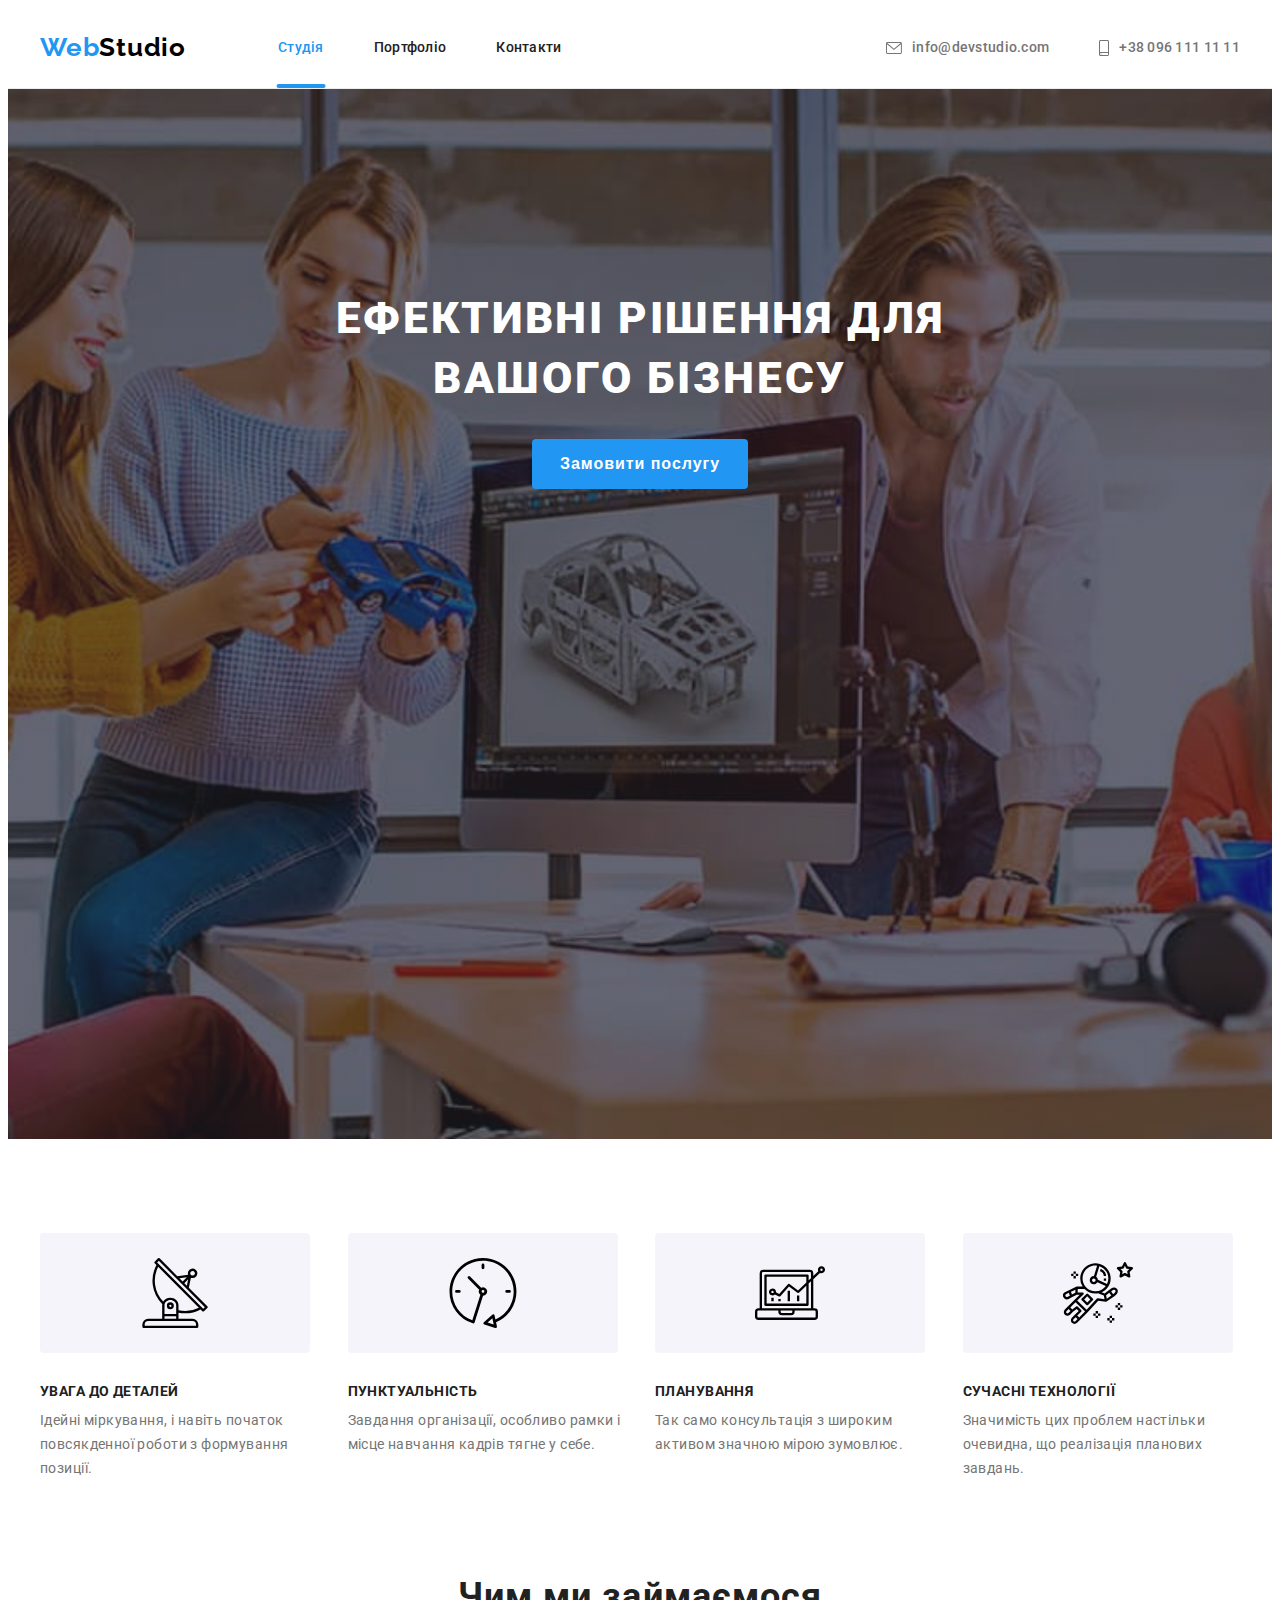
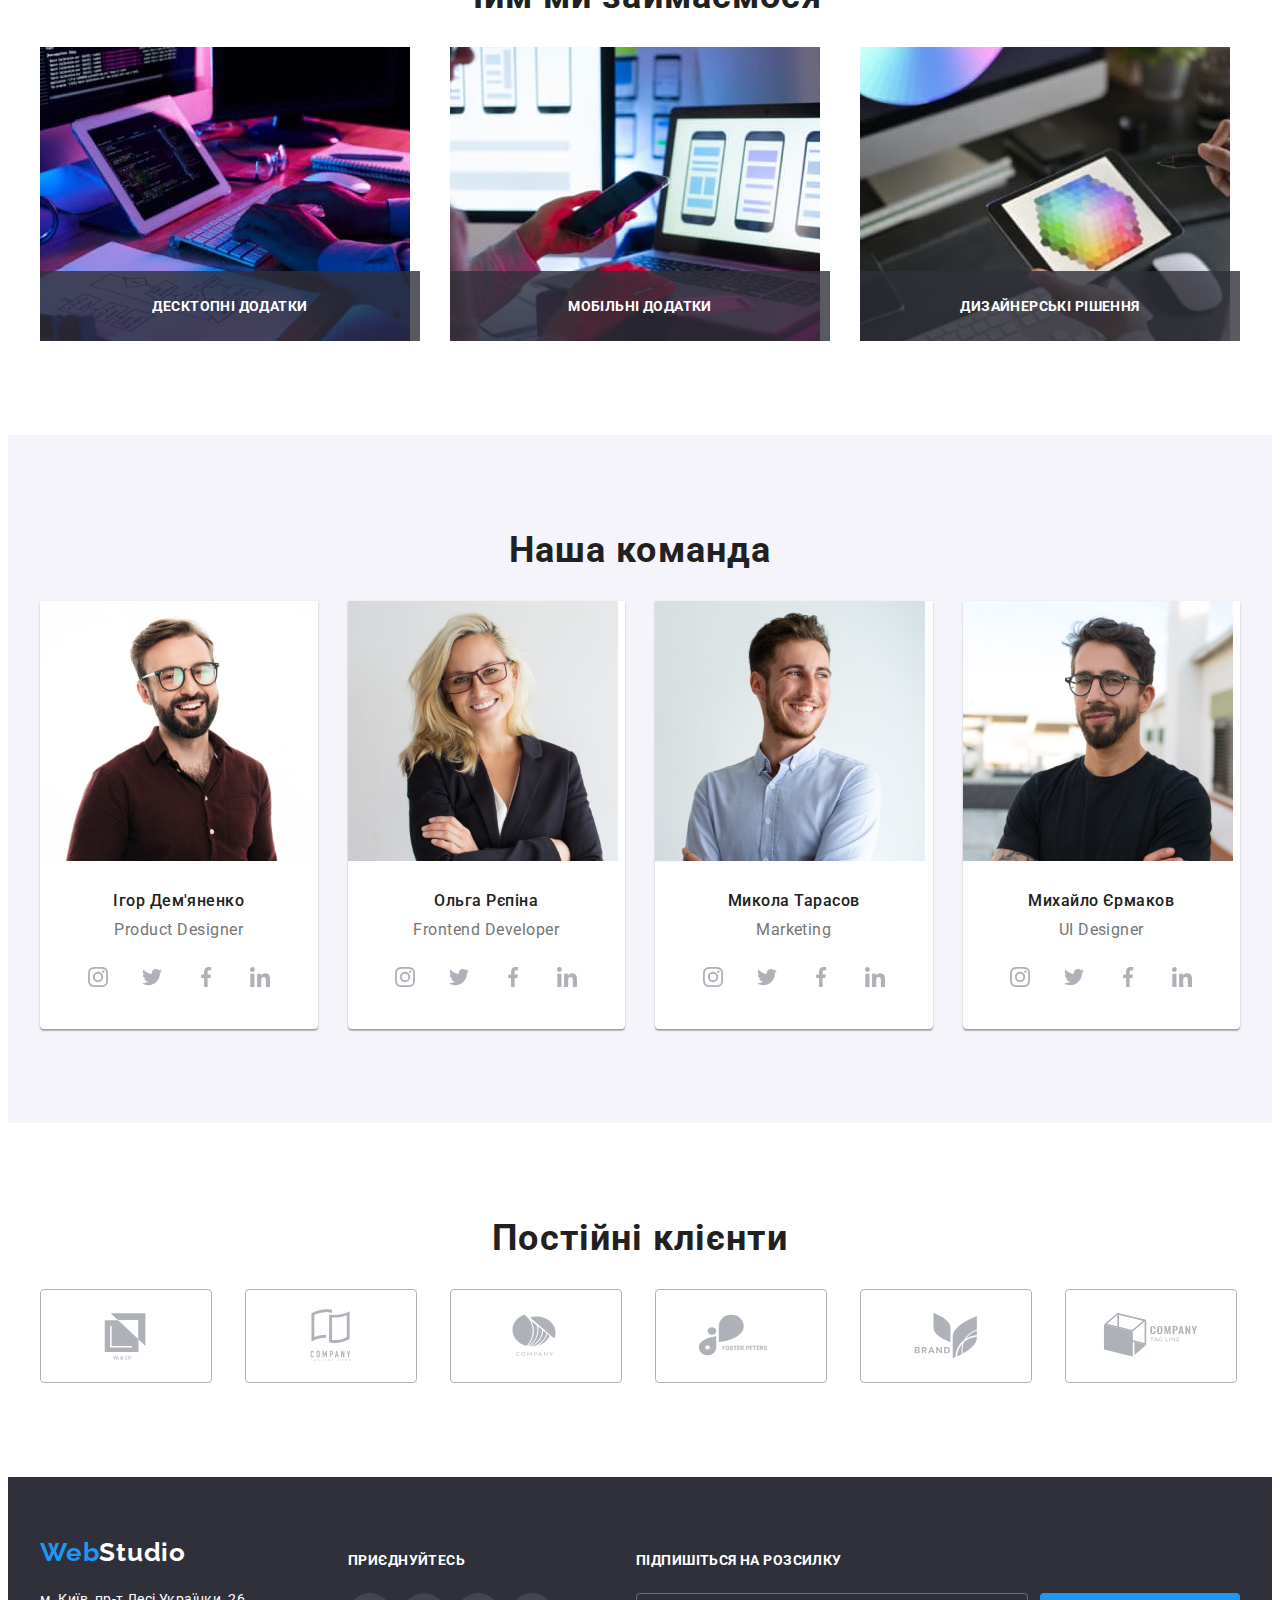
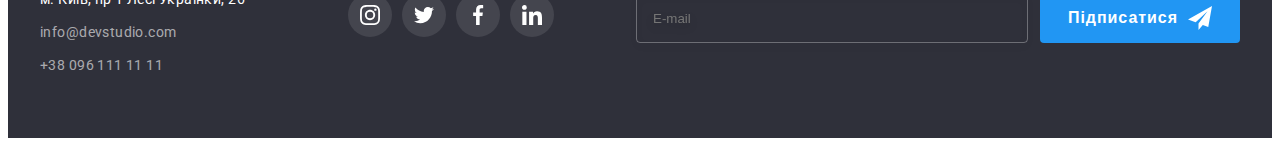
==== index.html @ 8c11f172 "Initial commit" ====
<!DOCTYPE html>
<html lang="uk">
	<head>
		<meta charset="UTF-8" />
		<meta http-equiv="X-UA-Compatible" content="IE=edge" />
		<meta name="viewport" content="width=device-width, initial-scale=1.0" />
		<title>WebStudio - Ефективні рішення для вашого бізнесу</title>
		<link rel="icon" type="image/png" sizes="48x31" href="/images/WS.png" />
		<!-- Normalize -->
		<link
			rel="stylesheet"
			href="https://cdnjs.cloudflare.com/ajax/libs/modern-normalize/1.1.0/modern-normalize.min.css"
			integrity="sha512-wpPYUAdjBVSE4KJnH1VR1HeZfpl1ub8YT/NKx4PuQ5NmX2tKuGu6U/JRp5y+Y8XG2tV+wKQpNHVUX03MfMFn9Q=="
			crossorigin="anonymous"
			referrerpolicy="no-referrer"
		/>
		<!-- Fonts -->
		<link rel="preconnect" href="https://fonts.googleapis.com" />
		<link rel="preconnect" href="https://fonts.gstatic.com" crossorigin />
		<link
			href="https://fonts.googleapis.com/css2?family=Raleway:wght@700&family=Roboto:wght@400;500;700;900&display=swap"
			rel="stylesheet"
		/>
		<!-- CSS -->
		<link rel="stylesheet" href="./css/styles.css" />
	</head>
	<body>
		<header>
			<!-- </header> data-header> -->
			<div class="header-container container">
				<nav class="header-nav">
					<!-- prettier-ignore -->
					<a href="/" class="logo" lang="en">Web<span class="logo-text1">Studio</span></a>
					<ul class="site-nav list">
						<li><a href="./index.html" class="site-nav-link link current">Студія</a></li>
						<li><a href="./portfolio.html" class="site-nav-link link">Портфоліо</a></li>
						<li><a href="" class="site-nav-link link">Контакти</a></li>
					</ul>
				</nav>
				<ul class="header-list contacts list">
					<li>
						<a href="mailto:info@devstudio.com" class="link">
							<svg class="header-icon" width="16" height="12">
								<use href="./images/icons.svg#icon-envelope"></use>
							</svg>
							info@devstudio.com
						</a>
					</li>
					<li>
						<a href="tel:+380961111111" class="link">
							<svg class="header-icon" width="10" height="16">
								<use href="./images/icons.svg#icon-smartphone"></use>
							</svg>
							+38 096 111 11 11
						</a>
					</li>
				</ul>
			</div>
		</header>
		<!-- Main -->
		<main>
			<!-- hero -->
			<section class="hero section">
				<div class="container">
					<h1 class="hero-title">Ефективні рішення для вашого бізнесу</h1>
					<button type="button" class="btn" data-modal-open>Замовити послугу</button>
				</div>
			</section>
			<!-- about -->
			<section class="about section">
				<div class="container">
					<h2 class="visually-hidden">Про нас</h2>
					<ul class="card-set list">
						<li class="card-set-item">
							<div class="about-icon-wrap">
								<svg class="about-icon" width="70" height="70">
									<use href="./images/icons.svg#icon-antenna"></use>
								</svg>
							</div>
							<h3 class="about-subtitle">УВАГА ДО ДЕТАЛЕЙ</h3>
							<p class="about-text">Ідейні міркування, і навіть початок повсякденної роботи з формування позиції.</p>
						</li>
						<li class="card-set-item">
							<div class="about-icon-wrap">
								<svg class="about-icon" width="70" height="70">
									<use href="./images/icons.svg#icon-clock"></use>
								</svg>
							</div>
							<h3 class="about-subtitle">ПУНКТУАЛЬНІСТЬ</h3>
							<p class="about-text">Завдання організації, особливо рамки і місце навчання кадрів тягне у себе.</p>
						</li>
						<li class="card-set-item">
							<div class="about-icon-wrap">
								<svg class="about-icon" width="70" height="70">
									<use href="./images/icons.svg#icon-diagram"></use>
								</svg>
							</div>
							<h3 class="about-subtitle">ПЛАНУВАННЯ</h3>
							<p class="about-text">Так само консультація з широким активом значною мірою зумовлює.</p>
						</li>
						<li class="card-set-item">
							<div class="about-icon-wrap">
								<svg class="about-icon" width="70" height="70">
									<use href="./images/icons.svg#icon-astronaut"></use>
								</svg>
							</div>
							<h3 class="about-subtitle">СУЧАСНІ ТЕХНОЛОГІЇ</h3>
							<p class="about-text">Значимість цих проблем настільки очевидна, що реалізація планових завдань.</p>
						</li>
					</ul>
				</div>
			</section>
			<!-- works -->
			<section class="works section">
				<div class="container">
					<h2 class="section-title">Чим ми займаємося</h2>
					<ul class="card-set list">
						<li class="card-set-item">
							<img src="./images/pc.jpg" alt="pc" width="370" />
							<div class="card-set-text">
								<p class="card-set-description">Десктопні додатки</p>
							</div>
						</li>
						<li class="card-set-item">
							<img src="./images/smartphone.jpg" alt="smartphone" width="370" />
							<div class="card-set-text">
								<p class="card-set-description">Мобільні додатки</p>
							</div>
						</li>
						<li class="card-set-item">
							<img src="./images/tablet.jpg" alt="tablet" width="370" />
							<div class="card-set-text">
								<p class="card-set-description">Дизайнерські рішення</p>
							</div>
						</li>
					</ul>
				</div>
			</section>
			<!-- team -->
			<section class="team section">
				<div class="container">
					<h2 class="section-title">Наша команда</h2>
					<ul class="card-set list">
						<li class="card-set-item">
							<img src="./images/teammate1.jpg" alt="teammate" width="270" />
							<div class="team-wrap">
								<h3 class="team-subtitle">Ігор Дем'яненко</h3>
								<p class="team-text">Product Designer</p>
								<div class="team-icon-wrap">
									<ul class="socials">
										<li class="socials-item list">
											<a
												class="socials-link"
												href="https://instagram.com"
												target="_blank"
												rel="noopener noreferrer"
												aria-label="instagram icon"
											>
												<svg class="team-icon" width="20" height="20">
													<use href="./images/icons.svg#icon-instagram"></use>
												</svg>
											</a>
										</li>
										<li class="socials-item list">
											<a
												class="socials-link"
												href="https://twitter.com"
												target="_blank"
												rel="noopener noreferrer"
												aria-label="twitter icon"
											>
												<svg class="team-icon" width="20" height="20">
													<use href="./images/icons.svg#icon-twitter"></use>
												</svg>
											</a>
										</li>
										<li class="socials-item list">
											<a
												class="socials-link"
												href="https://facebook.com"
												target="_blank"
												rel="noopener noreferrer"
												aria-label="facebook icon"
											>
												<svg class="team-icon" width="20" height="20">
													<use href="./images/icons.svg#icon-facebook"></use>
												</svg>
											</a>
										</li>
										<li class="socials-item list">
											<a
												class="socials-link"
												href="https://linkedin.com"
												target="_blank"
												rel="noopener noreferrer"
												aria-label="linkedin icon"
											>
												<svg class="team-icon" width="20" height="20">
													<use href="./images/icons.svg#icon-linkedin"></use>
												</svg>
											</a>
										</li>
									</ul>
								</div>
							</div>
						</li>
						<li class="card-set-item">
							<img src="./images/teammate2.jpg" alt="teammate" width="270" />
							<div class="team-wrap">
								<h3 class="team-subtitle">Ольга Рєпіна</h3>
								<p class="team-text">Frontend Developer</p>
								<div class="team-icon-wrap">
									<ul class="socials">
										<li class="socials-item list">
											<a
												class="socials-link"
												href="https://instagram.com"
												target="_blank"
												rel="noopener noreferrer"
												aria-label="instagram icon"
											>
												<svg class="team-icon" width="20" height="20">
													<use href="./images/icons.svg#icon-instagram"></use>
												</svg>
											</a>
										</li>
										<li class="socials-item list">
											<a
												class="socials-link"
												href="https://twitter.com"
												target="_blank"
												rel="noopener noreferrer"
												aria-label="twitter icon"
											>
												<svg class="team-icon" width="20" height="20">
													<use href="./images/icons.svg#icon-twitter"></use>
												</svg>
											</a>
										</li>
										<li class="socials-item list">
											<a
												class="socials-link"
												href="https://facebook.com"
												target="_blank"
												rel="noopener noreferrer"
												aria-label="facebook icon"
											>
												<svg class="team-icon" width="20" height="20">
													<use href="./images/icons.svg#icon-facebook"></use>
												</svg>
											</a>
										</li>
										<li class="socials-item list">
											<a
												class="socials-link"
												href="https://linkedin.com"
												target="_blank"
												rel="noopener noreferrer"
												aria-label="linkedin icon"
											>
												<svg class="team-icon" width="20" height="20">
													<use href="./images/icons.svg#icon-linkedin"></use>
												</svg>
											</a>
										</li>
									</ul>
								</div>
							</div>
						</li>
						<li class="card-set-item">
							<img src="./images/teammate3.jpg" alt="teammate" width="270" />
							<div class="team-wrap">
								<h3 class="team-subtitle">Микола Тарасов</h3>
								<p class="team-text">Marketing</p>
								<div class="team-icon-wrap">
									<ul class="socials">
										<li class="socials-item list">
											<a
												class="socials-link"
												href="https://instagram.com"
												target="_blank"
												rel="noopener noreferrer"
												aria-label="instagram icon"
											>
												<svg class="team-icon" width="20" height="20">
													<use href="./images/icons.svg#icon-instagram"></use>
												</svg>
											</a>
										</li>
										<li class="socials-item list">
											<a
												class="socials-link"
												href="https://twitter.com"
												target="_blank"
												rel="noopener noreferrer"
												aria-label="twitter icon"
											>
												<svg class="team-icon" width="20" height="20">
													<use href="./images/icons.svg#icon-twitter"></use>
												</svg>
											</a>
										</li>
										<li class="socials-item list">
											<a
												class="socials-link"
												href="https://facebook.com"
												target="_blank"
												rel="noopener noreferrer"
												aria-label="facebook icon"
											>
												<svg class="team-icon" width="20" height="20">
													<use href="./images/icons.svg#icon-facebook"></use>
												</svg>
											</a>
										</li>
										<li class="socials-item list">
											<a
												class="socials-link"
												href="https://linkedin.com"
												target="_blank"
												rel="noopener noreferrer"
												aria-label="linkedin icon"
											>
												<svg class="team-icon" width="20" height="20">
													<use href="./images/icons.svg#icon-linkedin"></use>
												</svg>
											</a>
										</li>
									</ul>
								</div>
							</div>
						</li>
						<li class="card-set-item">
							<img src="./images/teammate4.jpg" alt="teammate" width="270" />
							<div class="team-wrap">
								<h3 class="team-subtitle">Михайло Єрмаков</h3>
								<p class="team-text">UI Designer</p>
								<div class="team-icon-wrap">
									<ul class="socials">
										<li class="socials-item list">
											<a
												class="socials-link"
												href="https://instagram.com"
												target="_blank"
												rel="noopener noreferrer"
												aria-label="instagram icon"
											>
												<svg class="team-icon" width="20" height="20">
													<use href="./images/icons.svg#icon-instagram"></use>
												</svg>
											</a>
										</li>
										<li class="socials-item list">
											<a
												class="socials-link"
												href="https://twitter.com"
												target="_blank"
												rel="noopener noreferrer"
												aria-label="twitter icon"
											>
												<svg class="team-icon" width="20" height="20">
													<use href="./images/icons.svg#icon-twitter"></use>
												</svg>
											</a>
										</li>
										<li class="socials-item list">
											<a
												class="socials-link"
												href="https://facebook.com"
												target="_blank"
												rel="noopener noreferrer"
												aria-label="facebook icon"
											>
												<svg class="team-icon" width="20" height="20">
													<use href="./images/icons.svg#icon-facebook"></use>
												</svg>
											</a>
										</li>
										<li class="socials-item list">
											<a
												class="socials-link"
												href="https://linkedin.com"
												target="_blank"
												rel="noopener noreferrer"
												aria-label="linkedin icon"
											>
												<svg class="team-icon" width="20" height="20">
													<use href="./images/icons.svg#icon-linkedin"></use>
												</svg>
											</a>
										</li>
									</ul>
								</div>
							</div>
						</li>
					</ul>
				</div>
			</section>
			<!-- clients -->
			<section class="clients section">
				<div class="container">
					<h2 class="section-title">Постійні клієнти</h2>
					<ul class="card-set list">
						<li class="card-set-item">
							<a href="" class="clients-link">
								<svg class="clients-icon" width="106" height="60">
									<use href="./images/icons.svg#icon-logo1"></use>
								</svg>
							</a>
						</li>
						<li class="card-set-item">
							<a href="" class="clients-link">
								<svg class="clients-icon" width="106" height="60">
									<use href="./images/icons.svg#icon-logo2"></use>
								</svg>
							</a>
						</li>
						<li class="card-set-item">
							<a href="" class="clients-link">
								<svg class="clients-icon" width="106" height="60">
									<use href="./images/icons.svg#icon-logo3"></use>
								</svg>
							</a>
						</li>
						<li class="card-set-item">
							<a href="" class="clients-link">
								<svg class="clients-icon" width="106" height="60">
									<use href="./images/icons.svg#icon-logo4"></use>
								</svg>
							</a>
						</li>
						<li class="card-set-item">
							<a href="" class="clients-link">
								<svg class="clients-icon" width="106" height="60">
									<use href="./images/icons.svg#icon-logo5"></use>
								</svg>
							</a>
						</li>
						<li class="card-set-item">
							<a href="" class="clients-link">
								<svg class="clients-icon" width="106" height="60">
									<use href="./images/icons.svg#icon-logo6"></use>
								</svg>
							</a>
						</li>
					</ul>
				</div>
			</section>
		</main>
		<!-- Footer -->
		<footer>
			<div class="container">
				<div class="flex">
					<div class="footer-wrap">
						<!-- prettier-ignore -->
						<a href="/" class="logo" lang="en">Web<span class="logo-text2">Studio</span></a>
						<address>
							<div class="adress-wrap">
								<ul class="list">
									<li class="address-list-item">
										<a href="https://goo.gl/maps/7q5uKRx1PaHGupKb6" class="contacts-adr link">
											м. Київ, пр-т Лесі Українки, 26
										</a>
									</li>
									<li class="address-list-item">
										<a href="mailto:info@devstudio.com" class="contacts-mail link">info@devstudio.com</a>
									</li>
									<li class="address-list-item">
										<a href="tel:+380961111111" class="contacts-tel link">+38 096 111 11 11</a>
									</li>
								</ul>
							</div>
						</address>
					</div>
					<div class="footer-connect">
						<p class="footer-join contacts-adr">Приєднуйтесь</p>
						<ul class="socials">
							<li class="socials-item list">
								<a
									class="socials-link"
									href="https://instagram.com"
									target="_blank"
									rel="noopener noreferrer"
									aria-label="instagram icon"
								>
									<svg class="team-icon" width="20" height="20">
										<use href="./images/icons.svg#icon-instagram"></use>
									</svg>
								</a>
							</li>
							<li class="socials-item list">
								<a
									class="socials-link"
									href="https://twitter.com"
									target="_blank"
									rel="noopener noreferrer"
									aria-label="twitter icon"
								>
									<svg class="team-icon" width="20" height="20">
										<use href="./images/icons.svg#icon-twitter"></use>
									</svg>
								</a>
							</li>
							<li class="socials-item list">
								<a
									class="socials-link"
									href="https://facebook.com"
									target="_blank"
									rel="noopener noreferrer"
									aria-label="facebook icon"
								>
									<svg class="team-icon" width="20" height="20">
										<use href="./images/icons.svg#icon-facebook"></use>
									</svg>
								</a>
							</li>
							<li class="socials-item list">
								<a
									class="socials-link"
									href="https://linkedin.com"
									target="_blank"
									rel="noopener noreferrer"
									aria-label="linkedin icon"
								>
									<svg class="team-icon" width="20" height="20">
										<use href="./images/icons.svg#icon-linkedin"></use>
									</svg>
								</a>
							</li>
						</ul>
					</div>
					<div class="footer-subscribe">
						<p class="footer-join contacts-adr">Підпишіться на розсилку</p>
						<form class="subscribe-form flex">
							<input class="subscribe-form-field" type="email" name="email" placeholder="E-mail" />
							<button class="subscribe-btn btn" type="submit">
								<span>Підписатися</span>
								<svg class="send-icon" width="24" height="24">
									<use href="./images/icons.svg#icon-send"></use>
								</svg>
							</button>
						</form>
					</div>
				</div>
			</div>
		</footer>
		<!-- Modal -->
		<div class="backdrop is-hidden" data-modal>
			<div class="modal" data-modal-window>
				<button class="modal-btn" data-modal-close>
					<svg class="modal-icon" width="18" height="18">
						<use href="./images/icons.svg#icon-close"></use>
					</svg>
				</button>
				<span class="modal-label">Залиште свої дані, ми вам передзвонимо</span>
				<form class="modal-form" name="modal_form">
					<div class="modal-form-group" role="group">
						<label class="modal-form-label" for="user_name">Ім'я</label>
						<div class="modal-form-wrapper">
							<input
								class="modal-form-field"
								type="text"
								name="user_name"
								id="user_name"
								minlength="3"
								required
								placeholder=" "
							/>
							<svg class="modal-form-icon" width="18" height="18">
								<use href="./images/icons.svg#icon-person"></use>
							</svg>
						</div>
						<label class="modal-form-label" for="user_phone">Телефон</label>
						<div class="modal-form-wrapper">
							<input class="modal-form-field" type="tel" name="user_phone" id="user_phone" />
							<svg class="modal-form-icon" width="18" height="18">
								<use href="./images/icons.svg#icon-phone"></use>
							</svg>
						</div>
						<label class="modal-form-label" for="user_mail">Пошта</label>
						<div class="modal-form-wrapper">
							<input class="modal-form-field" type="text" name="user_mail" id="user_mail" />
							<svg class="modal-form-icon" width="18" height="18">
								<use href="./images/icons.svg#icon-email"></use>
							</svg>
						</div>
						<label class="modal-form-label" for="user_message">Коментар</label>
						<textarea
							class="modal-form-message"
							name="user_message"
							id="user_message"
							rows="6"
							placeholder="Введіть текст"
						></textarea>
					</div>
					<div class="modal-form-agreement" role="group">
						<input class="modal-form-checkbox visually-hidden" type="checkbox" id="user_agreement" />
						<svg class="modal-form-agreement-icon" width="18" height="16">
							<use class="uncheck" href="./images/icons.svg#icon-uncheck"></use>
							<use class="check" href="./images/icons.svg#icon-check1"></use>
						</svg>
						<label class="modal-form-agreement-desc" for="user_agreement">
							Погоджуюся з розсилкою та приймаю
							<a class="modal-form-agreement-link" href="">Умови договору</a>
						</label>
					</div>
					<button class="modal-form-btn btn" type="submit">Відправити</button>
				</form>
			</div>
		</div>
		<script src="./js/modal.js"></script>
	</body>
</html>
---- css/styles.css ----
:root {
	--primary-text-color: #000000;
	--secondary-text-color: #757575;
	--title-text-color: #000000;
	--accent-text-color: #2196f3;
	--primary-white-color: #ffffff;
	--navigation-text-color: #212121;
	--hero-background-color: #c4c4c4;
	--button-background-color: #188ce8;
	--secondary-background-color: #f5f4fa;
	--card-background-color: #eeeeee;
	--primary-border: 1px solid #ececec;
	--primary-icon-color: #afb1b8;
	--footer-background-color: #2f303a;

	--indent: 30px;
	--items: 3;

	--animation: 250ms cubic-bezier(0.4, 0, 0.2, 1);

	--modal-index: 100;
}

/* __________Global Style start__________ */

body {
	font-family: "Roboto", "FF DIN", sans-serif;
	color: var(--primary-text-color);
}

/* __________reset start__________ */

a {
	color: inherit;
	text-decoration: none;
}

h1,
h2,
h3,
h4,
h5,
h6,
p {
	margin: 0;
}

img {
	display: block;
	max-width: 100%;
	height: auto;
}

.link {
	text-decoration: none;
	color: currentColor;
	transition: color var(--animation);
}

.list {
	margin: 0;
	padding: 0;
	list-style-type: none;
	font-style: normal;
}

/* reset end */

.section {
	padding-top: 94px;
	padding-bottom: 94px;

	/* 	outline: 2px solid red;
	outline-offset: -2px; */
}

.container {
	width: 1200px;
	padding-right: 15px;
	padding-left: 15px;
	margin-left: auto;
	margin-right: auto;
}

/* __________reset end__________ */

.current {
	color: var(--accent-text-color);
}

.btn,
.btn-item {
	color: inherit;
}
/* Global Style end */

/* ____________________Navigation____________________ */

header {
	border-bottom: var(--primary-border);
}

.header-container,
.header-nav,
.site-nav,
.header-list {
	display: flex;
	align-items: center;
}

.header-container {
	min-height: 80px;
	justify-content: center;
}
.header-nav {
	margin-right: auto;
}
.header-container .link {
	padding: 32px 0;
}

.logo {
	margin-right: 92px;
	font-family: "Raleway";
	font-weight: 700;
	font-size: 26px;
	line-height: 1.2;
	letter-spacing: 0.03em;
	color: var(--accent-text-color);
}

.logo .logo-text1 {
	color: var(--primary-text-color);
}

.contacts .link {
	display: flex;
	align-items: center;
	gap: 10px;
	color: var(--secondary-text-color);
}

.link:hover,
.link:focus {
	color: var(--accent-text-color);
}

.header-icon {
	fill: currentColor;
}

.site-nav,
.header-list {
	gap: 50px;
}

.site-nav,
.contacts {
	font-weight: 500;
	font-size: 14px;
	line-height: 1.14;
	letter-spacing: 0.02em;
	color: var(--navigation-text-color);
}

.header-list {
	gap: 50px;
}

.site-nav-link {
	position: relative;
}

.current::after {
	content: "";
	position: absolute;
	left: 50%;
	bottom: -0.6px;

	display: block;
	width: 107%;
	height: 4px;
	border-radius: 2px;

	background-color: var(--accent-text-color);
	transform: translateX(-50%) scaleX(1);
}

/* ____________________Main____________________ */

/* __________Hero__________ */
.visually-hidden {
	position: absolute;
	white-space: nowrap;
	width: 1px;
	height: 1px;
	overflow: hidden;
	border: 0;
	padding: 0;
	clip: rect(0 0 0 0);
	clip-path: inset(50%);
	margin: -1px;
}

.hero {
	max-width: 1600px;
	min-height: 600px;
	margin: 0 auto;
	background-color: var(--hero-background-color);
	background-image: linear-gradient(to right, rgba(47, 48, 58, 0.4), rgba(47, 48, 58, 0.4)), url(../images/hero.jpg);
	background-repeat: no-repeat;
	background-position: center;
	background-size: cover;
}

.hero.section {
	padding-top: 200px;
	padding-bottom: 250px;
}
.btn {
	display: block;
	margin-left: auto;
	margin-right: auto;
	min-width: 216px;
	height: 50px;
	border-radius: 4px;
}
.hero-title {
	width: 696px;
	margin-left: auto;
	margin-right: auto;
	margin-bottom: 30px;
}

.hero-title,
.portfolio-title {
	font-weight: 900;
	font-size: 44px;
	line-height: 1.36;
	text-align: center;
	letter-spacing: 0.06em;
	text-transform: uppercase;
	color: var(--primary-white-color);
}

.btn {
	font-weight: 700;
	font-size: 16px;
	line-height: 1.88;
	letter-spacing: 0.06em;
	color: var(--primary-white-color);
	background-color: var(--accent-text-color);
	border: none;

	transition: background-color var(--animation);
}

.btn:hover,
.btn:focus {
	background-color: var(--button-background-color);
	cursor: pointer;
}

.section-title {
	margin-bottom: 30px;
	font-weight: 700;
	font-size: 36px;
	line-height: 1.17;
	text-align: center;
	letter-spacing: 0.03em;
	color: var(--navigation-text-color);
}

/* __________About__________ */

.card-set {
	display: flex;
	flex-wrap: wrap;
	gap: var(--indent);
}

.card-set-item {
	flex-basis: calc((100% - var(--indent) * (var(--items) - 1)) / (var(--items)));
}

.about-icon-wrap {
	max-width: 270px;
	min-height: 120px;
	margin-bottom: 30px;
	display: flex;
	align-items: center;
	justify-content: center;
	color: var(--secondary-text-color);
	background: var(--secondary-background-color);
	border-radius: 4px;
}

.about-subtitle {
	margin-bottom: 10px;
	font-weight: 700;
	font-size: 14px;
	line-height: 16px;
	letter-spacing: 0.03em;
	text-transform: uppercase;
	color: var(--navigation-text-color);
}

.about-text {
	font-size: 14px;
	line-height: 1.71;
	letter-spacing: 0.03em;
	color: var(--secondary-text-color);
}
.about .card-set-item {
	--items: 4;
}

/* __________Works__________ */

.works {
	padding-top: 0;
	padding-bottom: 94px;
}

.card-set-item {
	position: relative;
}

.card-set-text {
	position: absolute;
	bottom: 0;
	right: 0;
	width: 100%;
}

.card-set-description {
	display: flex;
	width: 100%;
	min-height: 70px;
	align-items: center;
	justify-content: center;
	/* padding-top: 27px; */
	/* padding-bottom: 27px; */

	font-weight: 700;
	font-size: 14px;
	line-height: 16px;
	text-align: center;
	letter-spacing: 0.03em;
	text-transform: uppercase;

	background: rgba(47, 48, 58, 0.8);
	color: var(--primary-white-color);
}

/* __________Team__________ */

.team {
	background-color: var(--secondary-background-color);
}

.team-wrap {
	padding: 30px 10px;
	text-align: center;
	/* background-color: var(--primary-white-color); */
}

.team-subtitle {
	margin-bottom: 10px;
	font-weight: 500;
	font-size: 16px;
	line-height: 1.19;
	letter-spacing: 0.03em;
	color: var(--navigation-text-color);
}

.team-text {
	margin-bottom: 16px;
	font-size: 16px;
	line-height: 1.19;
	letter-spacing: 0.03em;
	color: var(--secondary-text-color);
}

.team .card-set-item {
	--items: 4;
	box-shadow: 0px 1px 3px rgba(0, 0, 0, 0.12), 0px 1px 1px rgba(0, 0, 0, 0.14), 0px 2px 1px rgba(0, 0, 0, 0.2);
	border-radius: 0px 0px 4px 4px;
	background-color: var(--primary-white-color);
}

.team-icon-wrap {
	margin: 0 auto;
	width: 206px;
}
.socials {
	padding: 0;
	display: flex;
	align-items: center;
	justify-content: center;
	gap: 10px;
}
.socials-link {
	display: flex;
	align-items: center;
	justify-content: center;
	width: 44px;
	height: 44px;
	color: var(--primary-icon-color);
	border-radius: 50%;
	transition: background-color var(--animation);
}

.socials-link:hover,
.socials-link:focus {
	background-color: var(--accent-text-color);
}

.team .socials-link:hover,
.team .socials-link:focus {
	color: var(--primary-white-color);
}

.team-icon {
	fill: currentColor;
}

.card-set {
	display: flex;
	flex-wrap: wrap;
	gap: var(--indent);
}

.clients .card-set-item {
	--items: 6;
}

.clients-link {
	display: flex;
	align-items: center;
	justify-content: center;
	max-width: 170px;
	min-height: 92px;
	border: 1px solid var(--primary-icon-color);
	border-radius: 4px;
	color: var(--primary-icon-color);
	border-radius: 4px;
	border-color: var(--primary-icon-color);

	transition: color var(--animation), border-color var(--animation);
}

.clients-link:hover,
.clients-link:focus {
	border-color: var(--accent-text-color);
	color: var(--accent-text-color);
}

.clients-icon {
	fill: currentColor;
}

/* ____________________Footer____________________ */

footer {
	background-color: var(--footer-background-color);
	padding-top: 60px;
	padding-bottom: 60px;
}

.flex {
	display: flex;
}

footer .logo {
	display: block;
	margin-bottom: 20px;
}

.filter {
	margin-bottom: 50px;
}

.logo .logo-text2 {
	color: var(--primary-white-color);
}

.adress-wrap .address-list-item:last-child {
	margin-bottom: 0;
}

.address-list-item {
	margin-bottom: 9px;
}
.contacts-adr {
	font-size: 14px;
	line-height: 1.71;
	letter-spacing: 0.03em;
	color: var(--primary-white-color);
}

.contacts-tel,
.contacts-mail {
	font-size: 14px;
	line-height: 1.71;
	letter-spacing: 0.03em;
	color: rgba(255, 255, 255, 0.6);
}

.footer-join {
	margin-bottom: 20px;
	text-transform: uppercase;
	color: var(--primary-white-color);
	font-weight: 700;
}

.footer-connect {
	margin-left: 70px;
	padding-top: 12px;
}
.footer-subscribe {
	margin-left: auto;
	padding-top: 12px;
}
footer .socials-link {
	color: var(--primary-white-color);
	background-color: rgba(255, 255, 255, 0.1);
}

/* .subscribe-form {
	display: flex;
} */

.subscribe-form-field {
	min-width: 358px;

	padding: 15px 16px;
	margin-right: 12px;
	color: var(--primary-white-color);

	background-color: transparent;
	border: 1px solid rgba(255, 255, 255, 0.3);
	filter: drop-shadow(0px 4px 4px rgba(0, 0, 0, 0.15));
	border-radius: 4px;
}

.subscribe-btn {
	display: flex;
	min-width: 200px;
	justify-content: center;
	align-items: center;
	gap: 10px;
}

.footer-submit-btn::after {
	content: "";
	display: inline-block;
	width: 24px;
	height: 20px;
	margin-left: 10px;
}
/* background-image: url(../images/send.svg); */
/* 
.subscribe-btn-wrap {
	width: 100%;
	gap: 10px;
	align-items: center;
	justify-content: center;
} */

.send-icon {
	fill: var(--primary-white-color);
}

/* ____________________Portfolio____________________ */

.portfolio-btn {
	display: flex;
	justify-content: center;
	gap: 8px;
}

.btn-item {
	padding: 6px 23px;
	min-width: 73px;
	font-weight: 500;
	font-size: 16px;
	line-height: 1.62;
	letter-spacing: 0.03em;
	color: var(--navigation-text-color);
	background-color: var(--secondary-background-color);
	border: none;
	border-radius: 4px;

	transition: background-color var(--animation), color var(--animation), box-shadow var(--animation);
}

.btn-item:hover,
.btn-item:focus,
.btn-item.current-btn {
	background-color: var(--accent-text-color);
	color: var(--primary-white-color);
	cursor: pointer;
	box-shadow: 0px 3px 1px rgba(0, 0, 0, 0.1), 0px 1px 2px rgba(0, 0, 0, 0.08), 0px 2px 2px rgba(0, 0, 0, 0.12);
}

.project-thumb {
	position: relative;
	overflow: hidden;
}

.overlay {
	position: absolute;
	bottom: 0;
	left: 0;
	transform: translateY(100%);

	width: 100%;
	height: 100%;

	font-size: 18px;
	line-height: 28px;
	letter-spacing: 0.03em;
	padding: 63px 24px;
	background: rgba(33, 150, 243, 0.9);
	color: var(--primary-white-color);
	user-select: none;

	transition: transform var(--animation);
}

.project-link:hover .overlay {
	transform: translateY(0);
}

.portfolio-list.list {
	background-color: var(--card-background-color);
}

.project-wrap {
	padding: 20px 24px;
	border: var(--primary-border);
	border-top: 0;
}

.project-link {
	display: block;
	transition: box-shadow var(--animation);
}

.project-link:hover,
.project-link:focus {
	box-shadow: 0px 3px 1px rgba(0, 0, 0, 0.1), 0px 1px 2px rgba(0, 0, 0, 0.08), 0px 2px 2px rgba(0, 0, 0, 0.12);
}

.portfolio-subtitle {
	font-weight: 700;
	font-size: 18px;
	line-height: 2;
	letter-spacing: 0.06em;
	color: var(--navigation-text-color);
}

.portfolio-text {
	font-size: 16px;
	line-height: 1.88;
	letter-spacing: 0.03em;
	color: var(--secondary-text-color);
}

/* ______________Modal_________________ */

.backdrop {
	position: fixed;
	top: 0;
	left: 0;
	z-index: var(--modal-index);

	display: flex;
	align-items: center;
	justify-content: center;
	width: 100%;
	height: 100%;

	background-color: rgba(0, 0, 0, 0.2);

	transition: opacity 150ms linear, visibility 150ms linear;
}

.backdrop.is-hidden {
	opacity: 0;
	visibility: hidden;
	pointer-events: none;
}

.modal {
	position: absolute;
	top: 50%;
	left: 50%;

	transform: translateX(-50%) translateY(-50%);
	width: 528px;
	min-height: 581px;
	padding: 40px;

	background: var(--primary-white-color);
	box-shadow: 0px 1px 3px rgba(0, 0, 0, 0.12), 0px 1px 1px rgba(0, 0, 0, 0.14), 0px 2px 1px rgba(0, 0, 0, 0.2);
	border-radius: 4px;

	/* animation-duration: 0.6s;
	animation-fill-mode: both;
	animation-timing-function: ease-out; */
}

.modal-btn {
	position: absolute;
	top: 8px;
	right: 8px;

	padding: 0;
	display: inline-flex;
	align-items: center;
	justify-content: center;

	width: 30px;
	height: 30px;
	background-color: transparent;
	border-radius: 50%;
	border: 1px solid rgba(0, 0, 0, 0.1);
	cursor: pointer;
}

.modal-icon {
	fill: var(--primary-text-color);
}
.modal-icon:hover {
	fill: var(--accent-text-color);
}

/* ---------------------------------------------------------- */

.modal-form-group {
	margin-bottom: 20px;
}

.modal-label {
	display: block;
	text-align: center;
	margin-bottom: 12px;

	font-weight: 700;
	font-size: 20px;
	/* line-height: 1.455px; */
	text-align: center;
	letter-spacing: 0.03em;

	color: #212121;
}

.modal-form-label {
	display: block;
	font-size: 12px;
	line-height: 1.167;

	letter-spacing: 0.01em;

	color: var(--secondary-text-color);

	margin-bottom: 4px;
}

.modal-form-wrapper {
	position: relative;
	margin-bottom: 10px;
}

.modal-form-field {
	width: 100%;
	height: 40px;
	padding-left: 40px;
	padding-right: 40px;

	border: 1px solid rgba(33, 33, 33, 0.2);
	border-radius: 4px;
	outline: 1px solid transparent;
	outline-offset: -1px;
	transition: outline var(--animation);
	/* , box-shadow var(--animation); */
}

.modal-form-field:focus {
	outline-color: var(--accent-text-color);
}

.modal-form-icon {
	position: absolute;
	top: 50%;
	left: 10px;
	transform: translateY(-50%);

	transition: fill var(--animation);
}

.modal-form-field:focus + .modal-form-icon {
	fill: var(--accent-text-color);
}

.modal-form-message {
	display: block;
	width: 100%;
	height: 120px;
	padding: 16px 20px;

	font-size: 12px;

	border: 1px solid rgba(33, 33, 33, 0.2);
	border-radius: 4px;

	outline: 1px solid transparent;
	outline-offset: -1px;
	transition: outline var(--animation);

	resize: none;
}

.modal-form-message:focus {
	outline-color: var(--accent-text-color);
}

textarea::placeholder {
	line-height: 1.17;
	letter-spacing: 0.01em;
	color: rgba(117, 117, 117, 0.5);
}

.modal-form-agreement {
	display: flex;
	justify-content: center;
	align-items: center;
	gap: 10px;
	margin-bottom: 30px;
}

.modal-form-agreement-desc {
	font-size: 14px;
	color: var(--secondary-text-color);
	user-select: none;
}

.modal-form-agreement-link {
	color: var(--accent-text-color);
	text-decoration: underline;
	text-underline-offset: 4px;
}

/* .modal-form-checkbox {
	appearance: none;
	width: 18px;
	height: 18px;

	outline: 2px solid transparent;
	outline-offset: -2px;
	border: 2px solid #9da4bd;
	border-radius: 2px;

	background-position: center;
	background-repeat: no-repeat;
	background-size: 0;
	background-image: url("data:image/svg+xml,%3Csvg width='13' height='10' viewBox='0 0 13 10' fill='none' xmlns='http://www.w3.org/2000/svg'%3E%3Cpath d='M1.95703 4.75166L1.88825 4.68604L1.81923 4.75141L0.93123 5.59258L0.854858 5.66492L0.930974 5.73753L4.42671 9.07236L4.49574 9.1382L4.56476 9.07236L12.069 1.91352L12.1449 1.84116L12.069 1.76881L11.1873 0.927644L11.1183 0.861826L11.0493 0.927611L4.49577 7.17353L1.95703 4.75166Z' fill='white' stroke='white' stroke-width='0.2'/%3E%3C/svg%3E%0A");

	transition: 500ms;
}

.modal-form-checkbox:checked {
	outline-color: var(--accent-text-color);
	background-color: var(--accent-text-color);
	background-size: 16px 15px;
} */

.uncheck {
	opacity: 1;
	transition: var(--animation);
	/* background: var(--navigation-text-color); */
}
.modal-form-checkbox:checked + .modal-form-agreement-icon .uncheck {
	opacity: 0;
}

.check {
	opacity: 0;
	transition: var(--animation);
}
.modal-form-checkbox:checked + .modal-form-agreement-icon .check {
	opacity: 1;
}

.modal-form-btn {
	display: block;
	margin: 0 auto;
	background: #2196f3;
	box-shadow: 0px 4px 4px rgba(0, 0, 0, 0.15);
	border-radius: 4px;
}

.modal-form-btn:hover,
.modal-form-btn:focus {
	background: #188ce8;
}
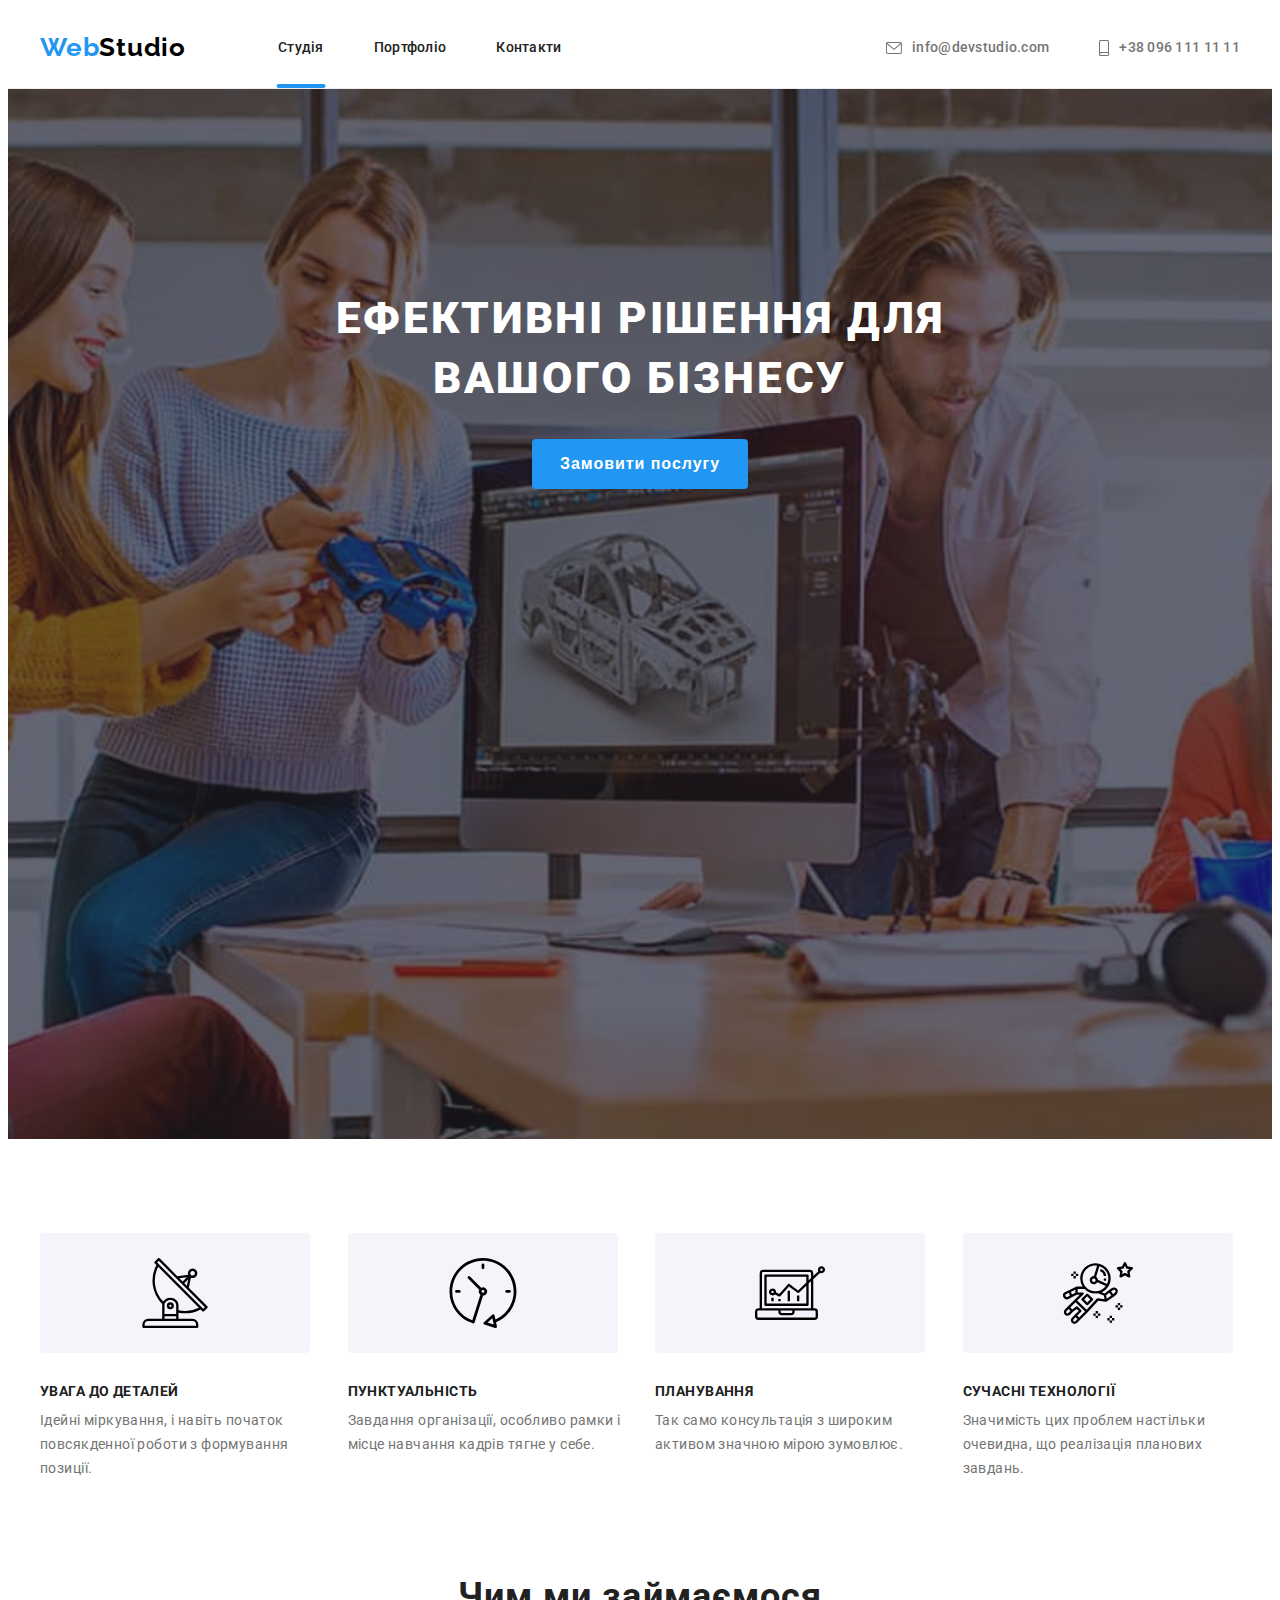
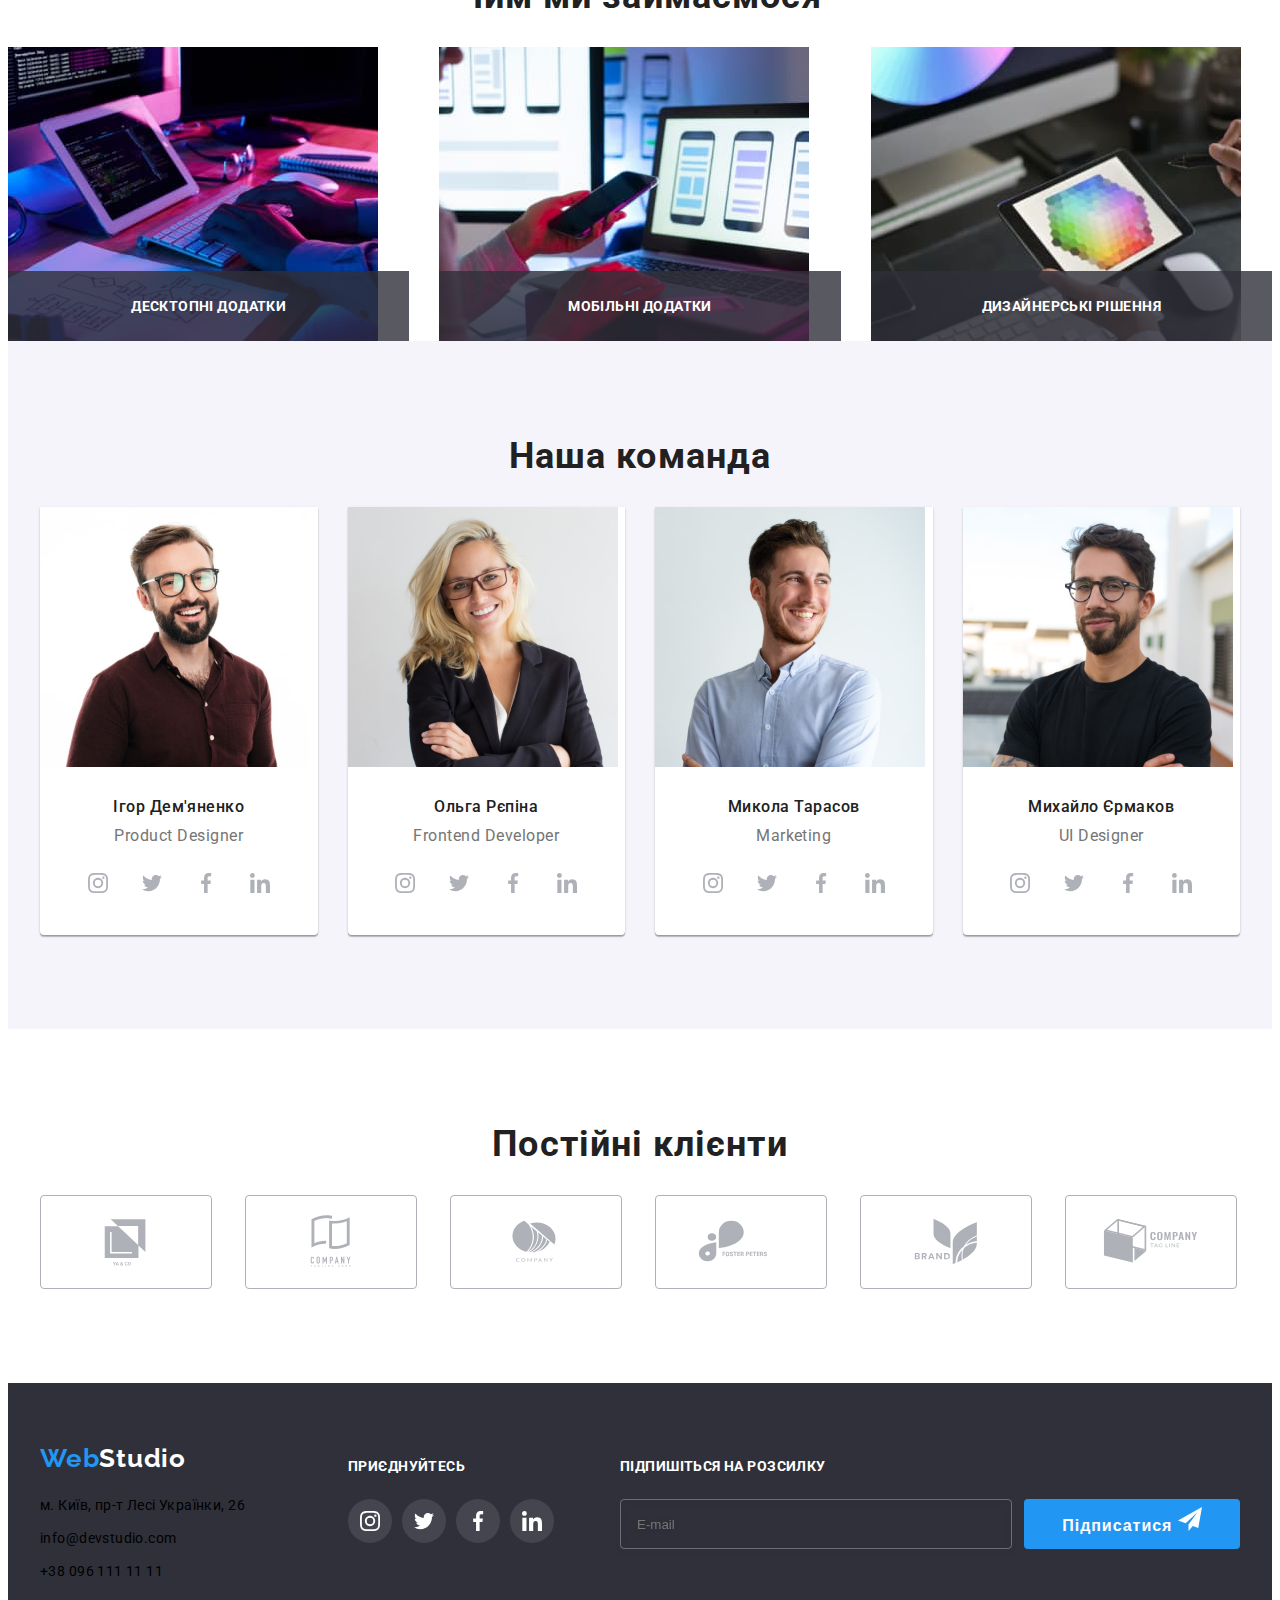
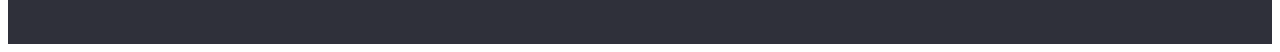
==== commit bb7df8a2: "modification using SAS preprocessor" ====
--- a/index.html
+++ b/index.html
@@ -22,25 +22,25 @@
 			rel="stylesheet"
 		/>
 		<!-- CSS -->
+		<link rel="stylesheet" href="./css/main.min.css" />
 		<link rel="stylesheet" href="./css/styles.css" />
 	</head>
 	<body>
-		<header>
-			<!-- </header> data-header> -->
-			<div class="header-container container">
-				<nav class="header-nav">
+		<header class="header">
+			<div class="header__container container">
+				<nav class="nav">
 					<!-- prettier-ignore -->
-					<a href="/" class="logo" lang="en">Web<span class="logo-text1">Studio</span></a>
-					<ul class="site-nav list">
-						<li><a href="./index.html" class="site-nav-link link current">Студія</a></li>
-						<li><a href="./portfolio.html" class="site-nav-link link">Портфоліо</a></li>
-						<li><a href="" class="site-nav-link link">Контакти</a></li>
+					<a href="/" class="logo" lang="en">Web<span class="logo--color-light">Studio</span></a>
+					<ul class="nav__list list">
+						<li><a href="./index.html" class="nav__item link nav__item--current">Студія</a></li>
+						<li><a href="./portfolio.html" class="nav__item link">Портфоліо</a></li>
+						<li><a href="" class="nav__item link">Контакти</a></li>
 					</ul>
 				</nav>
-				<ul class="header-list contacts list">
+				<ul class="header__list contacts list">
 					<li>
 						<a href="mailto:info@devstudio.com" class="link">
-							<svg class="header-icon" width="16" height="12">
+							<svg class="icon" width="16" height="12">
 								<use href="./images/icons.svg#icon-envelope"></use>
 							</svg>
 							info@devstudio.com
@@ -48,7 +48,7 @@
 					</li>
 					<li>
 						<a href="tel:+380961111111" class="link">
-							<svg class="header-icon" width="10" height="16">
+							<svg class="icon" width="10" height="16">
 								<use href="./images/icons.svg#icon-smartphone"></use>
 							</svg>
 							+38 096 111 11 11
@@ -60,142 +60,148 @@
 		<!-- Main -->
 		<main>
 			<!-- hero -->
-			<section class="hero section">
+			<section class="hero hero__section">
 				<div class="container">
-					<h1 class="hero-title">Ефективні рішення для вашого бізнесу</h1>
+					<h1 class="hero__title">Ефективні рішення для вашого бізнесу</h1>
 					<button type="button" class="btn" data-modal-open>Замовити послугу</button>
 				</div>
 			</section>
 			<!-- about -->
-			<section class="about section">
+			<section class="about">
 				<div class="container">
 					<h2 class="visually-hidden">Про нас</h2>
 					<ul class="card-set list">
-						<li class="card-set-item">
-							<div class="about-icon-wrap">
-								<svg class="about-icon" width="70" height="70">
+						<li class="card-set__item">
+							<div class="about__wrap">
+								<svg class="about__icon" width="70" height="70">
 									<use href="./images/icons.svg#icon-antenna"></use>
 								</svg>
 							</div>
-							<h3 class="about-subtitle">УВАГА ДО ДЕТАЛЕЙ</h3>
-							<p class="about-text">Ідейні міркування, і навіть початок повсякденної роботи з формування позиції.</p>
-						</li>
-						<li class="card-set-item">
-							<div class="about-icon-wrap">
-								<svg class="about-icon" width="70" height="70">
+							<h3 class="about__subtitle">УВАГА ДО ДЕТАЛЕЙ</h3>
+							<p class="about__description">
+								Ідейні міркування, і навіть початок повсякденної роботи з формування позиції.
+							</p>
+						</li>
+						<li class="card-set__item">
+							<div class="about__wrap">
+								<svg class="about__icon" width="70" height="70">
 									<use href="./images/icons.svg#icon-clock"></use>
 								</svg>
 							</div>
-							<h3 class="about-subtitle">ПУНКТУАЛЬНІСТЬ</h3>
-							<p class="about-text">Завдання організації, особливо рамки і місце навчання кадрів тягне у себе.</p>
-						</li>
-						<li class="card-set-item">
-							<div class="about-icon-wrap">
-								<svg class="about-icon" width="70" height="70">
+							<h3 class="about__subtitle">ПУНКТУАЛЬНІСТЬ</h3>
+							<p class="about__description">
+								Завдання організації, особливо рамки і місце навчання кадрів тягне у себе.
+							</p>
+						</li>
+						<li class="card-set__item">
+							<div class="about__wrap">
+								<svg class="about__icon" width="70" height="70">
 									<use href="./images/icons.svg#icon-diagram"></use>
 								</svg>
 							</div>
-							<h3 class="about-subtitle">ПЛАНУВАННЯ</h3>
-							<p class="about-text">Так само консультація з широким активом значною мірою зумовлює.</p>
-						</li>
-						<li class="card-set-item">
-							<div class="about-icon-wrap">
-								<svg class="about-icon" width="70" height="70">
+							<h3 class="about__subtitle">ПЛАНУВАННЯ</h3>
+							<p class="about__description">Так само консультація з широким активом значною мірою зумовлює.</p>
+						</li>
+						<li class="card-set__item">
+							<div class="about__wrap">
+								<svg class="about__icon" width="70" height="70">
 									<use href="./images/icons.svg#icon-astronaut"></use>
 								</svg>
 							</div>
-							<h3 class="about-subtitle">СУЧАСНІ ТЕХНОЛОГІЇ</h3>
-							<p class="about-text">Значимість цих проблем настільки очевидна, що реалізація планових завдань.</p>
+							<h3 class="about__subtitle">СУЧАСНІ ТЕХНОЛОГІЇ</h3>
+							<p class="about__description">
+								Значимість цих проблем настільки очевидна, що реалізація планових завдань.
+							</p>
 						</li>
 					</ul>
 				</div>
 			</section>
 			<!-- works -->
-			<section class="works section">
+			<section class="works>
 				<div class="container">
-					<h2 class="section-title">Чим ми займаємося</h2>
+					<h2 class="section__title">Чим ми займаємося</h2>
 					<ul class="card-set list">
-						<li class="card-set-item">
+						<li class="card-set__item">
 							<img src="./images/pc.jpg" alt="pc" width="370" />
-							<div class="card-set-text">
-								<p class="card-set-description">Десктопні додатки</p>
-							</div>
-						</li>
-						<li class="card-set-item">
+							<div class="card-set__text">
+								<p class="card-set__description">Десктопні додатки</p>
+							</div>
+						</li>
+						<li class="card-set__item">
 							<img src="./images/smartphone.jpg" alt="smartphone" width="370" />
-							<div class="card-set-text">
-								<p class="card-set-description">Мобільні додатки</p>
-							</div>
-						</li>
-						<li class="card-set-item">
+							<div class="card-set__text">
+								<p class="card-set__description">Мобільні додатки</p>
+							</div>
+						</li>
+						<li class="card-set__item">
 							<img src="./images/tablet.jpg" alt="tablet" width="370" />
-							<div class="card-set-text">
-								<p class="card-set-description">Дизайнерські рішення</p>
+							<div class="card-set__text">
+								<p class="card-set__description">Дизайнерські рішення</p>
 							</div>
 						</li>
 					</ul>
 				</div>
 			</section>
 			<!-- team -->
-			<section class="team section">
+			<section class="team">
 				<div class="container">
-					<h2 class="section-title">Наша команда</h2>
+					<h2 class="section__title">Наша команда</h2>
 					<ul class="card-set list">
-						<li class="card-set-item">
+						<li class="card-set__item">
 							<img src="./images/teammate1.jpg" alt="teammate" width="270" />
-							<div class="team-wrap">
-								<h3 class="team-subtitle">Ігор Дем'яненко</h3>
-								<p class="team-text">Product Designer</p>
-								<div class="team-icon-wrap">
-									<ul class="socials">
-										<li class="socials-item list">
-											<a
-												class="socials-link"
+							<div class="team__wrap">
+								<h3 class="team__name">Ігор Дем'яненко</h3>
+								<p class="team__text">Product Designer</p>
+								<div class="socials">
+									<ul class="socials__list">
+										<li class="socials__item list">
+											<a
+												class="socials__link"
 												href="https://instagram.com"
 												target="_blank"
 												rel="noopener noreferrer"
 												aria-label="instagram icon"
 											>
-												<svg class="team-icon" width="20" height="20">
+												<svg class="icon" width="20" height="20">
 													<use href="./images/icons.svg#icon-instagram"></use>
 												</svg>
 											</a>
 										</li>
-										<li class="socials-item list">
-											<a
-												class="socials-link"
+										<li class="socials__item list">
+											<a
+												class="socials__link"
 												href="https://twitter.com"
 												target="_blank"
 												rel="noopener noreferrer"
 												aria-label="twitter icon"
 											>
-												<svg class="team-icon" width="20" height="20">
+												<svg class="icon" width="20" height="20">
 													<use href="./images/icons.svg#icon-twitter"></use>
 												</svg>
 											</a>
 										</li>
-										<li class="socials-item list">
-											<a
-												class="socials-link"
+										<li class="socials__item list">
+											<a
+												class="socials__link"
 												href="https://facebook.com"
 												target="_blank"
 												rel="noopener noreferrer"
 												aria-label="facebook icon"
 											>
-												<svg class="team-icon" width="20" height="20">
+												<svg class="icon" width="20" height="20">
 													<use href="./images/icons.svg#icon-facebook"></use>
 												</svg>
 											</a>
 										</li>
-										<li class="socials-item list">
-											<a
-												class="socials-link"
+										<li class="socials__item list">
+											<a
+												class="socials__link"
 												href="https://linkedin.com"
 												target="_blank"
 												rel="noopener noreferrer"
 												aria-label="linkedin icon"
 											>
-												<svg class="team-icon" width="20" height="20">
+												<svg class="icon" width="20" height="20">
 													<use href="./images/icons.svg#icon-linkedin"></use>
 												</svg>
 											</a>
@@ -204,61 +210,61 @@
 								</div>
 							</div>
 						</li>
-						<li class="card-set-item">
+						<li class="card-set__item">
 							<img src="./images/teammate2.jpg" alt="teammate" width="270" />
-							<div class="team-wrap">
-								<h3 class="team-subtitle">Ольга Рєпіна</h3>
-								<p class="team-text">Frontend Developer</p>
-								<div class="team-icon-wrap">
-									<ul class="socials">
-										<li class="socials-item list">
-											<a
-												class="socials-link"
+							<div class="team__wrap">
+								<h3 class="team__name">Ольга Рєпіна</h3>
+								<p class="team__text">Frontend Developer</p>
+								<div class="socials">
+									<ul class="socials__list">
+										<li class="socials__item list">
+											<a
+												class="socials__link"
 												href="https://instagram.com"
 												target="_blank"
 												rel="noopener noreferrer"
 												aria-label="instagram icon"
 											>
-												<svg class="team-icon" width="20" height="20">
+												<svg class="icon" width="20" height="20">
 													<use href="./images/icons.svg#icon-instagram"></use>
 												</svg>
 											</a>
 										</li>
-										<li class="socials-item list">
-											<a
-												class="socials-link"
+										<li class="socials__item list">
+											<a
+												class="socials__link"
 												href="https://twitter.com"
 												target="_blank"
 												rel="noopener noreferrer"
 												aria-label="twitter icon"
 											>
-												<svg class="team-icon" width="20" height="20">
+												<svg class="icon" width="20" height="20">
 													<use href="./images/icons.svg#icon-twitter"></use>
 												</svg>
 											</a>
 										</li>
-										<li class="socials-item list">
-											<a
-												class="socials-link"
+										<li class="socials__item list">
+											<a
+												class="socials__link"
 												href="https://facebook.com"
 												target="_blank"
 												rel="noopener noreferrer"
 												aria-label="facebook icon"
 											>
-												<svg class="team-icon" width="20" height="20">
+												<svg class="icon" width="20" height="20">
 													<use href="./images/icons.svg#icon-facebook"></use>
 												</svg>
 											</a>
 										</li>
-										<li class="socials-item list">
-											<a
-												class="socials-link"
+										<li class="socials__item list">
+											<a
+												class="socials__link"
 												href="https://linkedin.com"
 												target="_blank"
 												rel="noopener noreferrer"
 												aria-label="linkedin icon"
 											>
-												<svg class="team-icon" width="20" height="20">
+												<svg class="icon" width="20" height="20">
 													<use href="./images/icons.svg#icon-linkedin"></use>
 												</svg>
 											</a>
@@ -267,61 +273,61 @@
 								</div>
 							</div>
 						</li>
-						<li class="card-set-item">
+						<li class="card-set__item">
 							<img src="./images/teammate3.jpg" alt="teammate" width="270" />
-							<div class="team-wrap">
-								<h3 class="team-subtitle">Микола Тарасов</h3>
-								<p class="team-text">Marketing</p>
-								<div class="team-icon-wrap">
-									<ul class="socials">
-										<li class="socials-item list">
-											<a
-												class="socials-link"
+							<div class="team__wrap">
+								<h3 class="team__name">Микола Тарасов</h3>
+								<p class="team__text">Marketing</p>
+								<div class="socials">
+									<ul class="socials__list">
+										<li class="socials__item list">
+											<a
+												class="socials__link"
 												href="https://instagram.com"
 												target="_blank"
 												rel="noopener noreferrer"
 												aria-label="instagram icon"
 											>
-												<svg class="team-icon" width="20" height="20">
+												<svg class="icon" width="20" height="20">
 													<use href="./images/icons.svg#icon-instagram"></use>
 												</svg>
 											</a>
 										</li>
-										<li class="socials-item list">
-											<a
-												class="socials-link"
+										<li class="socials__item list">
+											<a
+												class="socials__link"
 												href="https://twitter.com"
 												target="_blank"
 												rel="noopener noreferrer"
 												aria-label="twitter icon"
 											>
-												<svg class="team-icon" width="20" height="20">
+												<svg class="icon" width="20" height="20">
 													<use href="./images/icons.svg#icon-twitter"></use>
 												</svg>
 											</a>
 										</li>
-										<li class="socials-item list">
-											<a
-												class="socials-link"
+										<li class="socials__item list">
+											<a
+												class="socials__link"
 												href="https://facebook.com"
 												target="_blank"
 												rel="noopener noreferrer"
 												aria-label="facebook icon"
 											>
-												<svg class="team-icon" width="20" height="20">
+												<svg class="icon" width="20" height="20">
 													<use href="./images/icons.svg#icon-facebook"></use>
 												</svg>
 											</a>
 										</li>
-										<li class="socials-item list">
-											<a
-												class="socials-link"
+										<li class="socials__item list">
+											<a
+												class="socials__link"
 												href="https://linkedin.com"
 												target="_blank"
 												rel="noopener noreferrer"
 												aria-label="linkedin icon"
 											>
-												<svg class="team-icon" width="20" height="20">
+												<svg class="icon" width="20" height="20">
 													<use href="./images/icons.svg#icon-linkedin"></use>
 												</svg>
 											</a>
@@ -330,61 +336,61 @@
 								</div>
 							</div>
 						</li>
-						<li class="card-set-item">
+						<li class="card-set__item">
 							<img src="./images/teammate4.jpg" alt="teammate" width="270" />
-							<div class="team-wrap">
-								<h3 class="team-subtitle">Михайло Єрмаков</h3>
-								<p class="team-text">UI Designer</p>
-								<div class="team-icon-wrap">
-									<ul class="socials">
-										<li class="socials-item list">
-											<a
-												class="socials-link"
+							<div class="team__wrap">
+								<h3 class="team__name">Михайло Єрмаков</h3>
+								<p class="team__text">UI Designer</p>
+								<div class="socials">
+									<ul class="socials__list">
+										<li class="socials__item list">
+											<a
+												class="socials__link"
 												href="https://instagram.com"
 												target="_blank"
 												rel="noopener noreferrer"
 												aria-label="instagram icon"
 											>
-												<svg class="team-icon" width="20" height="20">
+												<svg class="icon" width="20" height="20">
 													<use href="./images/icons.svg#icon-instagram"></use>
 												</svg>
 											</a>
 										</li>
-										<li class="socials-item list">
-											<a
-												class="socials-link"
+										<li class="socials__item list">
+											<a
+												class="socials__link"
 												href="https://twitter.com"
 												target="_blank"
 												rel="noopener noreferrer"
 												aria-label="twitter icon"
 											>
-												<svg class="team-icon" width="20" height="20">
+												<svg class="icon" width="20" height="20">
 													<use href="./images/icons.svg#icon-twitter"></use>
 												</svg>
 											</a>
 										</li>
-										<li class="socials-item list">
-											<a
-												class="socials-link"
+										<li class="socials__item list">
+											<a
+												class="socials__link"
 												href="https://facebook.com"
 												target="_blank"
 												rel="noopener noreferrer"
 												aria-label="facebook icon"
 											>
-												<svg class="team-icon" width="20" height="20">
+												<svg class="icon" width="20" height="20">
 													<use href="./images/icons.svg#icon-facebook"></use>
 												</svg>
 											</a>
 										</li>
-										<li class="socials-item list">
-											<a
-												class="socials-link"
+										<li class="socials__item list">
+											<a
+												class="socials__link"
 												href="https://linkedin.com"
 												target="_blank"
 												rel="noopener noreferrer"
 												aria-label="linkedin icon"
 											>
-												<svg class="team-icon" width="20" height="20">
+												<svg class="icon" width="20" height="20">
 													<use href="./images/icons.svg#icon-linkedin"></use>
 												</svg>
 											</a>
@@ -397,48 +403,48 @@
 				</div>
 			</section>
 			<!-- clients -->
-			<section class="clients section">
+			<section class="clients">
 				<div class="container">
-					<h2 class="section-title">Постійні клієнти</h2>
+					<h2 class="section__title">Постійні клієнти</h2>
 					<ul class="card-set list">
-						<li class="card-set-item">
-							<a href="" class="clients-link">
-								<svg class="clients-icon" width="106" height="60">
+						<li class="card-set__item">
+							<a href="" class="clients__link">
+								<svg class="icon" width="106" height="60">
 									<use href="./images/icons.svg#icon-logo1"></use>
 								</svg>
 							</a>
 						</li>
-						<li class="card-set-item">
-							<a href="" class="clients-link">
-								<svg class="clients-icon" width="106" height="60">
+						<li class="card-set__item">
+							<a href="" class="clients__link">
+								<svg class="icon" width="106" height="60">
 									<use href="./images/icons.svg#icon-logo2"></use>
 								</svg>
 							</a>
 						</li>
-						<li class="card-set-item">
-							<a href="" class="clients-link">
-								<svg class="clients-icon" width="106" height="60">
+						<li class="card-set__item">
+							<a href="" class="clients__link">
+								<svg class="icon" width="106" height="60">
 									<use href="./images/icons.svg#icon-logo3"></use>
 								</svg>
 							</a>
 						</li>
-						<li class="card-set-item">
-							<a href="" class="clients-link">
-								<svg class="clients-icon" width="106" height="60">
+						<li class="card-set__item">
+							<a href="" class="clients__link">
+								<svg class="icon" width="106" height="60">
 									<use href="./images/icons.svg#icon-logo4"></use>
 								</svg>
 							</a>
 						</li>
-						<li class="card-set-item">
-							<a href="" class="clients-link">
-								<svg class="clients-icon" width="106" height="60">
+						<li class="card-set__item">
+							<a href="" class="clients__link">
+								<svg class="icon" width="106" height="60">
 									<use href="./images/icons.svg#icon-logo5"></use>
 								</svg>
 							</a>
 						</li>
-						<li class="card-set-item">
-							<a href="" class="clients-link">
-								<svg class="clients-icon" width="106" height="60">
+						<li class="card-set__item">
+							<a href="" class="clients__link">
+								<svg class="icon" width="106" height="60">
 									<use href="./images/icons.svg#icon-logo6"></use>
 								</svg>
 							</a>
@@ -448,94 +454,94 @@
 			</section>
 		</main>
 		<!-- Footer -->
-		<footer>
+		<footer class="footer">
 			<div class="container">
 				<div class="flex">
-					<div class="footer-wrap">
+					<div class="footer__wrap">
 						<!-- prettier-ignore -->
-						<a href="/" class="logo" lang="en">Web<span class="logo-text2">Studio</span></a>
-						<address>
-							<div class="adress-wrap">
-								<ul class="list">
-									<li class="address-list-item">
-										<a href="https://goo.gl/maps/7q5uKRx1PaHGupKb6" class="contacts-adr link">
+						<a href="/" class="footer__logo logo" lang="en">Web<span class="logo--color-dark">Studio</span></a>
+						<address class="address">
+							<div class="address__wrap">
+								<ul class="address__list list">
+									<li class="address__item">
+										<a href="https://goo.gl/maps/7q5uKRx1PaHGupKb6" class="address__text--decoration link">
 											м. Київ, пр-т Лесі Українки, 26
 										</a>
 									</li>
-									<li class="address-list-item">
-										<a href="mailto:info@devstudio.com" class="contacts-mail link">info@devstudio.com</a>
+									<li class="address__item">
+										<a href="mailto:info@devstudio.com" class="address__mail link">info@devstudio.com</a>
 									</li>
-									<li class="address-list-item">
-										<a href="tel:+380961111111" class="contacts-tel link">+38 096 111 11 11</a>
+									<li class="address__item">
+										<a href="tel:+380961111111" class="address__tel link">+38 096 111 11 11</a>
 									</li>
 								</ul>
 							</div>
 						</address>
 					</div>
-					<div class="footer-connect">
-						<p class="footer-join contacts-adr">Приєднуйтесь</p>
-						<ul class="socials">
-							<li class="socials-item list">
+					<div class="footer__connect">
+						<p class="footer__join address__text--decoration">Приєднуйтесь</p>
+						<ul class="socials__list">
+							<li class="socials__item list">
 								<a
-									class="socials-link"
+									class="socials__link socials__link--color-dark"
 									href="https://instagram.com"
 									target="_blank"
 									rel="noopener noreferrer"
 									aria-label="instagram icon"
 								>
-									<svg class="team-icon" width="20" height="20">
+									<svg class="icon" width="20" height="20">
 										<use href="./images/icons.svg#icon-instagram"></use>
 									</svg>
 								</a>
 							</li>
-							<li class="socials-item list">
+							<li class="socials__item list">
 								<a
-									class="socials-link"
+									class="socials__link socials__link--color-dark"
 									href="https://twitter.com"
 									target="_blank"
 									rel="noopener noreferrer"
 									aria-label="twitter icon"
 								>
-									<svg class="team-icon" width="20" height="20">
+									<svg class="icon" width="20" height="20">
 										<use href="./images/icons.svg#icon-twitter"></use>
 									</svg>
 								</a>
 							</li>
-							<li class="socials-item list">
+							<li class="socials__item list">
 								<a
-									class="socials-link"
+									class="socials__link socials__link--color-dark"
 									href="https://facebook.com"
 									target="_blank"
 									rel="noopener noreferrer"
 									aria-label="facebook icon"
 								>
-									<svg class="team-icon" width="20" height="20">
+									<svg class="icon" width="20" height="20">
 										<use href="./images/icons.svg#icon-facebook"></use>
 									</svg>
 								</a>
 							</li>
-							<li class="socials-item list">
+							<li class="socials__item list">
 								<a
-									class="socials-link"
+									class="socials__link socials__link--color-dark"
 									href="https://linkedin.com"
 									target="_blank"
 									rel="noopener noreferrer"
 									aria-label="linkedin icon"
 								>
-									<svg class="team-icon" width="20" height="20">
+									<svg class="icon" width="20" height="20">
 										<use href="./images/icons.svg#icon-linkedin"></use>
 									</svg>
 								</a>
 							</li>
 						</ul>
 					</div>
-					<div class="footer-subscribe">
-						<p class="footer-join contacts-adr">Підпишіться на розсилку</p>
-						<form class="subscribe-form flex">
-							<input class="subscribe-form-field" type="email" name="email" placeholder="E-mail" />
-							<button class="subscribe-btn btn" type="submit">
+					<div class="footer__subscribe">
+						<p class="footer__join address__text--decoration">Підпишіться на розсилку</p>
+						<form class="form flex">
+							<input class="form__field" type="email" name="email" placeholder="E-mail" />
+							<button class="form__btn btn" type="submit">
 								<span>Підписатися</span>
-								<svg class="send-icon" width="24" height="24">
+								<svg class="form__icon--fill" width="24" height="24">
 									<use href="./images/icons.svg#icon-send"></use>
 								</svg>
 							</button>
--- a/css/main.min.css
+++ b/css/main.min.css
@@ -0,0 +1 @@
+:root{--primary-text-color: #000000;--secondary-text-color: #757575;--title-text-color: #000000;--accent-text-color: #2196f3;--primary-white-color: #ffffff;--navigation-text-color: #212121;--hero-background-color: #c4c4c4;--button-background-color: #188ce8;--secondary-background-color: #f5f4fa;--card-background-color: #eeeeee;--primary-border: 1px solid #ececec;--primary-icon-color: #afb1b8;--footer-background-color: #2f303a;--indent: 30px;--items: 3;--animation: 250ms cubic-bezier(0.4, 0, 0.2, 1);--modal-index: 100}.visually-hidden{position:absolute;white-space:nowrap;width:1px;height:1px;overflow:hidden;border:0;padding:0;clip:rect(0 0 0 0);-webkit-clip-path:inset(50%);clip-path:inset(50%);margin:-1px}.clients,.team,.about{padding-top:94px;padding-bottom:94px}body{font-family:"Roboto","FF DIN",sans-serif;color:var(--primary-text-color)}a{color:inherit;text-decoration:none}h1,h2,h3,h4,h5,h6,p{margin:0}img{display:block;max-width:100%;height:auto}.link{text-decoration:none;color:currentColor;-webkit-transition:color var(--animation);transition:color var(--animation)}.list{margin:0;padding:0;list-style-type:none;font-style:normal}.card-set{display:-webkit-box;display:-ms-flexbox;display:flex;-ms-flex-wrap:wrap;flex-wrap:wrap;gap:var(--indent)}.card-set__item{-ms-flex-preferred-size:calc((100% - var(--indent)*(var(--items) - 1))/(var(--items)));flex-basis:calc((100% - var(--indent)*(var(--items) - 1))/(var(--items)))}.card-set__item{position:relative}.card-set__text{position:absolute;bottom:0;right:0;width:100%}.card-set__description{display:-webkit-box;display:-ms-flexbox;display:flex;width:100%;min-height:70px;-webkit-box-align:center;-ms-flex-align:center;align-items:center;-webkit-box-pack:center;-ms-flex-pack:center;justify-content:center;font-weight:700;font-size:14px;line-height:16px;text-align:center;letter-spacing:.03em;text-transform:uppercase;background:rgba(47,48,58,.8);color:var(--primary-white-color)}.icon{fill:currentColor}.container{width:1200px;padding-right:15px;padding-left:15px;margin-left:auto;margin-right:auto}.section{padding-top:94px;padding-bottom:94px}.btn,.btn__item{color:inherit}.btn{display:block;margin-left:auto;margin-right:auto;min-width:216px;height:50px;border-radius:4px;font-weight:700;font-size:16px;line-height:1.88;letter-spacing:.06em;color:var(--primary-white-color);background-color:var(--accent-text-color);border:none;-webkit-transition:background-color var(--animation);transition:background-color var(--animation)}.btn:hover,.btn:focus{background-color:var(--button-background-color);cursor:pointer}.btn__item{padding:6px 23px;min-width:73px;font-weight:500;font-size:16px;line-height:1.62;letter-spacing:.03em;color:var(--navigation-text-color);background-color:var(--secondary-background-color);border:none;border-radius:4px;-webkit-transition:background-color var(--animation),color var(--animation),-webkit-box-shadow var(--animation);transition:background-color var(--animation),color var(--animation),-webkit-box-shadow var(--animation);transition:background-color var(--animation),color var(--animation),box-shadow var(--animation);transition:background-color var(--animation),color var(--animation),box-shadow var(--animation),-webkit-box-shadow var(--animation)}.btn__item:hover,.btn__item:focus,.btn__item--current{background-color:var(--accent-text-color);color:var(--primary-white-color);cursor:pointer;-webkit-box-shadow:0px 3px 1px rgba(0,0,0,.1),0px 1px 2px rgba(0,0,0,.08),0px 2px 2px rgba(0,0,0,.12);box-shadow:0px 3px 1px rgba(0,0,0,.1),0px 1px 2px rgba(0,0,0,.08),0px 2px 2px rgba(0,0,0,.12)}.header{border-bottom:var(--primary-border)}.header__container,.nav,.nav__list,.header__list{display:-webkit-box;display:-ms-flexbox;display:flex;-webkit-box-align:center;-ms-flex-align:center;align-items:center}.header__container{min-height:80px;-webkit-box-pack:center;-ms-flex-pack:center;justify-content:center}.nav{margin-right:auto}.header__container .link{padding:32px 0}.logo{margin-right:92px;font-family:"Raleway";font-weight:700;font-size:26px;line-height:1.2;letter-spacing:.03em;color:var(--accent-text-color)}.logo--color-light{color:var(--primary-text-color)}.contacts .link{display:-webkit-box;display:-ms-flexbox;display:flex;-webkit-box-align:center;-ms-flex-align:center;align-items:center;gap:10px;color:var(--secondary-text-color)}.link:hover,.link:focus{color:var(--accent-text-color)}.nav__list,.header__list{gap:50px}.nav__list,.contacts{font-weight:500;font-size:14px;line-height:1.14;letter-spacing:.02em;color:var(--navigation-text-color)}.header__list{gap:50px}.nav__item{position:relative}.nav__item--current{color:var(--accent-text-color)}.nav__item--current::after{content:"";position:absolute;left:50%;bottom:-0.6px;display:block;width:107%;height:4px;border-radius:2px;background-color:var(--accent-text-color);-webkit-transform:translateX(-50%) scaleX(1);transform:translateX(-50%) scaleX(1)}.hero{max-width:1600px;min-height:600px;margin:0 auto;background-color:var(--hero-background-color);background-image:-webkit-gradient(linear, left top, right top, from(rgba(47, 48, 58, 0.4)), to(rgba(47, 48, 58, 0.4))),url(../images/hero.jpg);background-image:linear-gradient(to right, rgba(47, 48, 58, 0.4), rgba(47, 48, 58, 0.4)),url(../images/hero.jpg);background-repeat:no-repeat;background-position:center;background-size:cover}.hero__section{padding-top:200px;padding-bottom:250px}.hero__title{width:696px;margin-left:auto;margin-right:auto;margin-bottom:30px}.hero__title,.portfolio-title{font-weight:900;font-size:44px;line-height:1.36;text-align:center;letter-spacing:.06em;text-transform:uppercase;color:var(--primary-white-color)}.section__title{margin-bottom:30px;font-weight:700;font-size:36px;line-height:1.17;text-align:center;letter-spacing:.03em;color:var(--navigation-text-color)}.about__wrap{max-width:270px;min-height:120px;margin-bottom:30px;display:-webkit-box;display:-ms-flexbox;display:flex;-webkit-box-align:center;-ms-flex-align:center;align-items:center;-webkit-box-pack:center;-ms-flex-pack:center;justify-content:center;color:var(--secondary-text-color);background:var(--secondary-background-color);border-radius:4px}.about__subtitle{margin-bottom:10px;font-weight:700;font-size:14px;line-height:16px;letter-spacing:.03em;text-transform:uppercase;color:var(--navigation-text-color)}.about__description{font-size:14px;line-height:1.71;letter-spacing:.03em;color:var(--secondary-text-color)}.about .card-set__item{--items: 4}.works{padding-top:0;padding-bottom:94px}.team{background-color:var(--secondary-background-color)}.team__wrap{padding:30px 10px;text-align:center}.team__name{margin-bottom:10px;font-weight:500;font-size:16px;line-height:1.19;letter-spacing:.03em;color:var(--navigation-text-color)}.team__text{margin-bottom:16px;font-size:16px;line-height:1.19;letter-spacing:.03em;color:var(--secondary-text-color)}.team .card-set__item{--items: 4;-webkit-box-shadow:0px 1px 3px rgba(0,0,0,.12),0px 1px 1px rgba(0,0,0,.14),0px 2px 1px rgba(0,0,0,.2);box-shadow:0px 1px 3px rgba(0,0,0,.12),0px 1px 1px rgba(0,0,0,.14),0px 2px 1px rgba(0,0,0,.2);border-radius:0px 0px 4px 4px;background-color:var(--primary-white-color)}.socials{margin:0 auto;width:206px}.socials__list{padding:0;display:-webkit-box;display:-ms-flexbox;display:flex;-webkit-box-align:center;-ms-flex-align:center;align-items:center;-webkit-box-pack:center;-ms-flex-pack:center;justify-content:center;gap:10px}.socials__link{display:-webkit-box;display:-ms-flexbox;display:flex;-webkit-box-align:center;-ms-flex-align:center;align-items:center;-webkit-box-pack:center;-ms-flex-pack:center;justify-content:center;width:44px;height:44px;color:var(--primary-icon-color);border-radius:50%;-webkit-transition:background-color var(--animation);transition:background-color var(--animation)}.socials__link:hover,.socials__link:focus{background-color:var(--accent-text-color)}.team .socials__link:hover,.team .socials__link:focus{color:var(--primary-white-color)}.clients .card-set__item{--items: 6}.clients__link{display:-webkit-box;display:-ms-flexbox;display:flex;-webkit-box-align:center;-ms-flex-align:center;align-items:center;-webkit-box-pack:center;-ms-flex-pack:center;justify-content:center;max-width:170px;min-height:92px;border:1px solid var(--primary-icon-color);border-radius:4px;color:var(--primary-icon-color);border-radius:4px;border-color:var(--primary-icon-color);-webkit-transition:color var(--animation),border-color var(--animation);transition:color var(--animation),border-color var(--animation)}.clients__link:hover,.clients__link:focus{border-color:var(--accent-text-color);color:var(--accent-text-color)}.footer{background-color:var(--footer-background-color);padding-top:60px;padding-bottom:60px}.flex{display:-webkit-box;display:-ms-flexbox;display:flex}.footer__logo{display:block;margin-bottom:20px}.logo--color-dark{color:var(--primary-white-color)}.address__wrap .address__item:last-child{margin-bottom:0}.address__item{margin-bottom:9px}.address__text--decoration{font-size:14px;line-height:1.71;letter-spacing:.03em;color:var(--primary-white-color)}.address__tel,.address__mail{font-size:14px;line-height:1.71;letter-spacing:.03em;color:rgba(255,255,255,.6)}.footer__join{margin-bottom:20px;text-transform:uppercase;color:var(--primary-white-color);font-weight:700}.footer__connect{margin-left:70px;padding-top:12px}.footer__subscribe{margin-left:auto;padding-top:12px}.socials__link--color-dark{color:var(--primary-white-color);background-color:rgba(255,255,255,.1)}.form__field{min-width:358px;padding:15px 16px;margin-right:12px;color:var(--primary-white-color);background-color:rgba(0,0,0,0);border:1px solid rgba(255,255,255,.3);-webkit-filter:drop-shadow(0px 4px 4px rgba(0, 0, 0, 0.15));filter:drop-shadow(0px 4px 4px rgba(0, 0, 0, 0.15));border-radius:4px}.form__btn{display:-webkit-box;display:-ms-flexbox;display:flex;min-width:200px;-webkit-box-pack:center;-ms-flex-pack:center;justify-content:center;-webkit-box-align:center;-ms-flex-align:center;align-items:center;gap:10px}.footer__submit-btn::after{content:"";display:inline-block;width:24px;height:20px;margin-left:10px}.form__icon--fill{fill:var(--primary-white-color)}.filter{margin-bottom:50px}.portfolio-btn{display:-webkit-box;display:-ms-flexbox;display:flex;-webkit-box-pack:center;-ms-flex-pack:center;justify-content:center;gap:8px}.project-thumb{position:relative;overflow:hidden}.overlay{position:absolute;bottom:0;left:0;-webkit-transform:translateY(100%);transform:translateY(100%);width:100%;height:100%;font-size:18px;line-height:28px;letter-spacing:.03em;padding:63px 24px;background:rgba(33,150,243,.9);color:var(--primary-white-color);-webkit-user-select:none;-moz-user-select:none;-ms-user-select:none;user-select:none;-webkit-transition:-webkit-transform var(--animation);transition:-webkit-transform var(--animation);transition:transform var(--animation);transition:transform var(--animation), -webkit-transform var(--animation)}.project-link:hover .overlay{-webkit-transform:translateY(0);transform:translateY(0)}.portfolio-list.list{background-color:var(--card-background-color)}.project-wrap{padding:20px 24px;border:var(--primary-border);border-top:0}.project-link{display:block;-webkit-transition:-webkit-box-shadow var(--animation);transition:-webkit-box-shadow var(--animation);transition:box-shadow var(--animation);transition:box-shadow var(--animation), -webkit-box-shadow var(--animation)}.project-link:hover,.project-link:focus{-webkit-box-shadow:0px 3px 1px rgba(0,0,0,.1),0px 1px 2px rgba(0,0,0,.08),0px 2px 2px rgba(0,0,0,.12);box-shadow:0px 3px 1px rgba(0,0,0,.1),0px 1px 2px rgba(0,0,0,.08),0px 2px 2px rgba(0,0,0,.12)}.portfolio-subtitle{font-weight:700;font-size:18px;line-height:2;letter-spacing:.06em;color:var(--navigation-text-color)}.portfolio-text{font-size:16px;line-height:1.88;letter-spacing:.03em;color:var(--secondary-text-color)}.backdrop{position:fixed;top:0;left:0;z-index:var(--modal-index);display:-webkit-box;display:-ms-flexbox;display:flex;-webkit-box-align:center;-ms-flex-align:center;align-items:center;-webkit-box-pack:center;-ms-flex-pack:center;justify-content:center;width:100%;height:100%;background-color:rgba(0,0,0,.2);-webkit-transition:opacity 150ms linear,visibility 150ms linear;transition:opacity 150ms linear,visibility 150ms linear}.backdrop.is-hidden{opacity:0;visibility:hidden;pointer-events:none}.modal{position:absolute;top:50%;left:50%;-webkit-transform:translateX(-50%) translateY(-50%);transform:translateX(-50%) translateY(-50%);width:528px;min-height:581px;padding:40px;background:var(--primary-white-color);-webkit-box-shadow:0px 1px 3px rgba(0,0,0,.12),0px 1px 1px rgba(0,0,0,.14),0px 2px 1px rgba(0,0,0,.2);box-shadow:0px 1px 3px rgba(0,0,0,.12),0px 1px 1px rgba(0,0,0,.14),0px 2px 1px rgba(0,0,0,.2);border-radius:4px}.modal-btn{position:absolute;top:8px;right:8px;padding:0;display:-webkit-inline-box;display:-ms-inline-flexbox;display:inline-flex;-webkit-box-align:center;-ms-flex-align:center;align-items:center;-webkit-box-pack:center;-ms-flex-pack:center;justify-content:center;width:30px;height:30px;background-color:rgba(0,0,0,0);border-radius:50%;border:1px solid rgba(0,0,0,.1);cursor:pointer}.modal-icon{fill:var(--primary-text-color)}.modal-icon:hover{fill:var(--accent-text-color)}.modal-form-group{margin-bottom:20px}.modal-label{display:block;text-align:center;margin-bottom:12px;font-weight:700;font-size:20px;text-align:center;letter-spacing:.03em;color:#212121}.modal-form-label{display:block;font-size:12px;line-height:1.167;letter-spacing:.01em;color:var(--secondary-text-color);margin-bottom:4px}.modal-form-wrapper{position:relative;margin-bottom:10px}.modal-form-field{width:100%;height:40px;padding-left:40px;padding-right:40px;border:1px solid rgba(33,33,33,.2);border-radius:4px;outline:1px solid rgba(0,0,0,0);outline-offset:-1px;-webkit-transition:outline var(--animation);transition:outline var(--animation)}.modal-form-field:focus{outline-color:var(--accent-text-color)}.modal-form-icon{position:absolute;top:50%;left:10px;-webkit-transform:translateY(-50%);transform:translateY(-50%);-webkit-transition:fill var(--animation);transition:fill var(--animation)}.modal-form-field:focus+.modal-form-icon{fill:var(--accent-text-color)}.modal-form-message{display:block;width:100%;height:120px;padding:16px 20px;font-size:12px;border:1px solid rgba(33,33,33,.2);border-radius:4px;outline:1px solid rgba(0,0,0,0);outline-offset:-1px;-webkit-transition:outline var(--animation);transition:outline var(--animation);resize:none}.modal-form-message:focus{outline-color:var(--accent-text-color)}textarea::-webkit-input-placeholder{line-height:1.17;letter-spacing:.01em;color:rgba(117,117,117,.5)}textarea::-moz-placeholder{line-height:1.17;letter-spacing:.01em;color:rgba(117,117,117,.5)}textarea:-ms-input-placeholder{line-height:1.17;letter-spacing:.01em;color:rgba(117,117,117,.5)}textarea::-ms-input-placeholder{line-height:1.17;letter-spacing:.01em;color:rgba(117,117,117,.5)}textarea::placeholder{line-height:1.17;letter-spacing:.01em;color:rgba(117,117,117,.5)}.modal-form-agreement{display:-webkit-box;display:-ms-flexbox;display:flex;-webkit-box-pack:center;-ms-flex-pack:center;justify-content:center;-webkit-box-align:center;-ms-flex-align:center;align-items:center;gap:10px;margin-bottom:30px}.modal-form-agreement-desc{font-size:14px;color:var(--secondary-text-color);-webkit-user-select:none;-moz-user-select:none;-ms-user-select:none;user-select:none}.modal-form-agreement-link{color:var(--accent-text-color);text-decoration:underline;text-underline-offset:4px}.uncheck{opacity:1;-webkit-transition:var(--animation);transition:var(--animation)}.modal-form-checkbox:checked+.modal-form-agreement-icon .uncheck{opacity:0}.check{opacity:0;-webkit-transition:var(--animation);transition:var(--animation)}.modal-form-checkbox:checked+.modal-form-agreement-icon .check{opacity:1}.modal-form-btn{display:block;margin:0 auto;background:#2196f3;-webkit-box-shadow:0px 4px 4px rgba(0,0,0,.15);box-shadow:0px 4px 4px rgba(0,0,0,.15);border-radius:4px}.modal-form-btn:hover,.modal-form-btn:focus{background:#188ce8}/*# sourceMappingURL=main.min.css.map */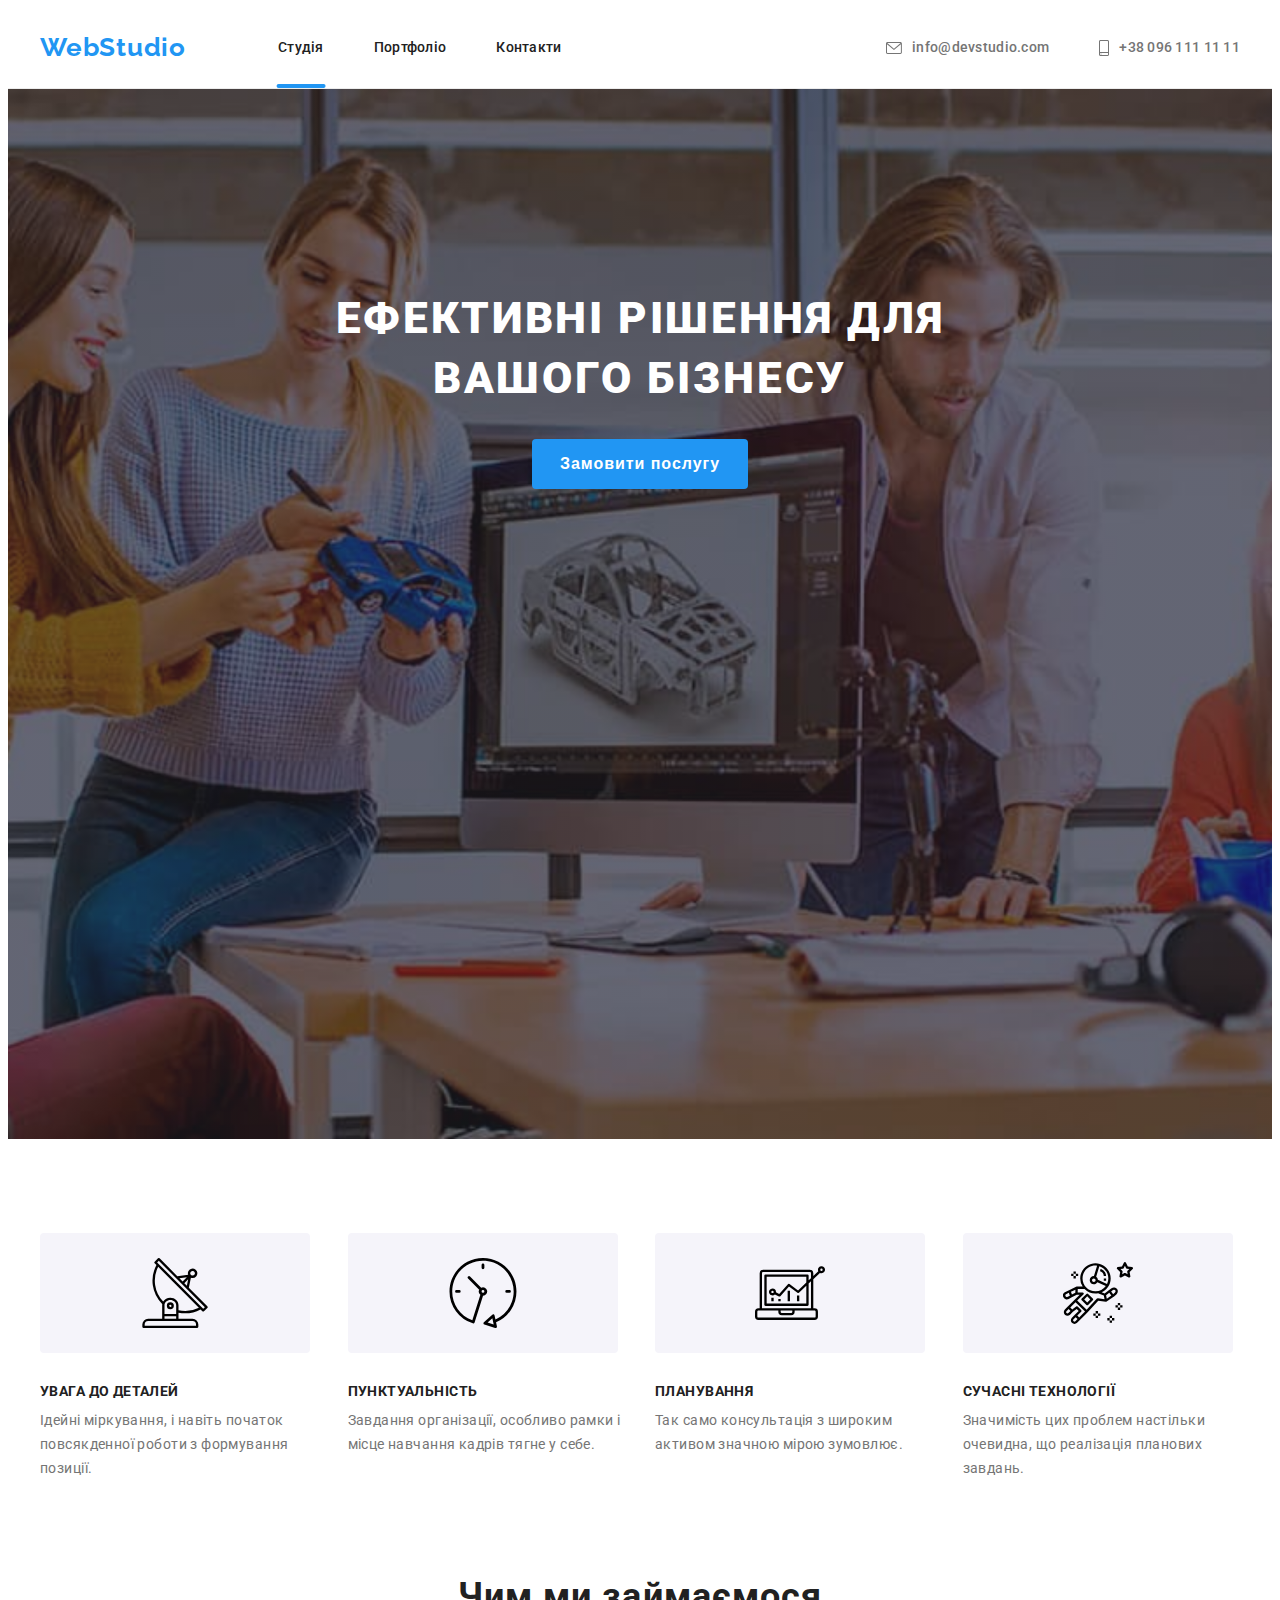
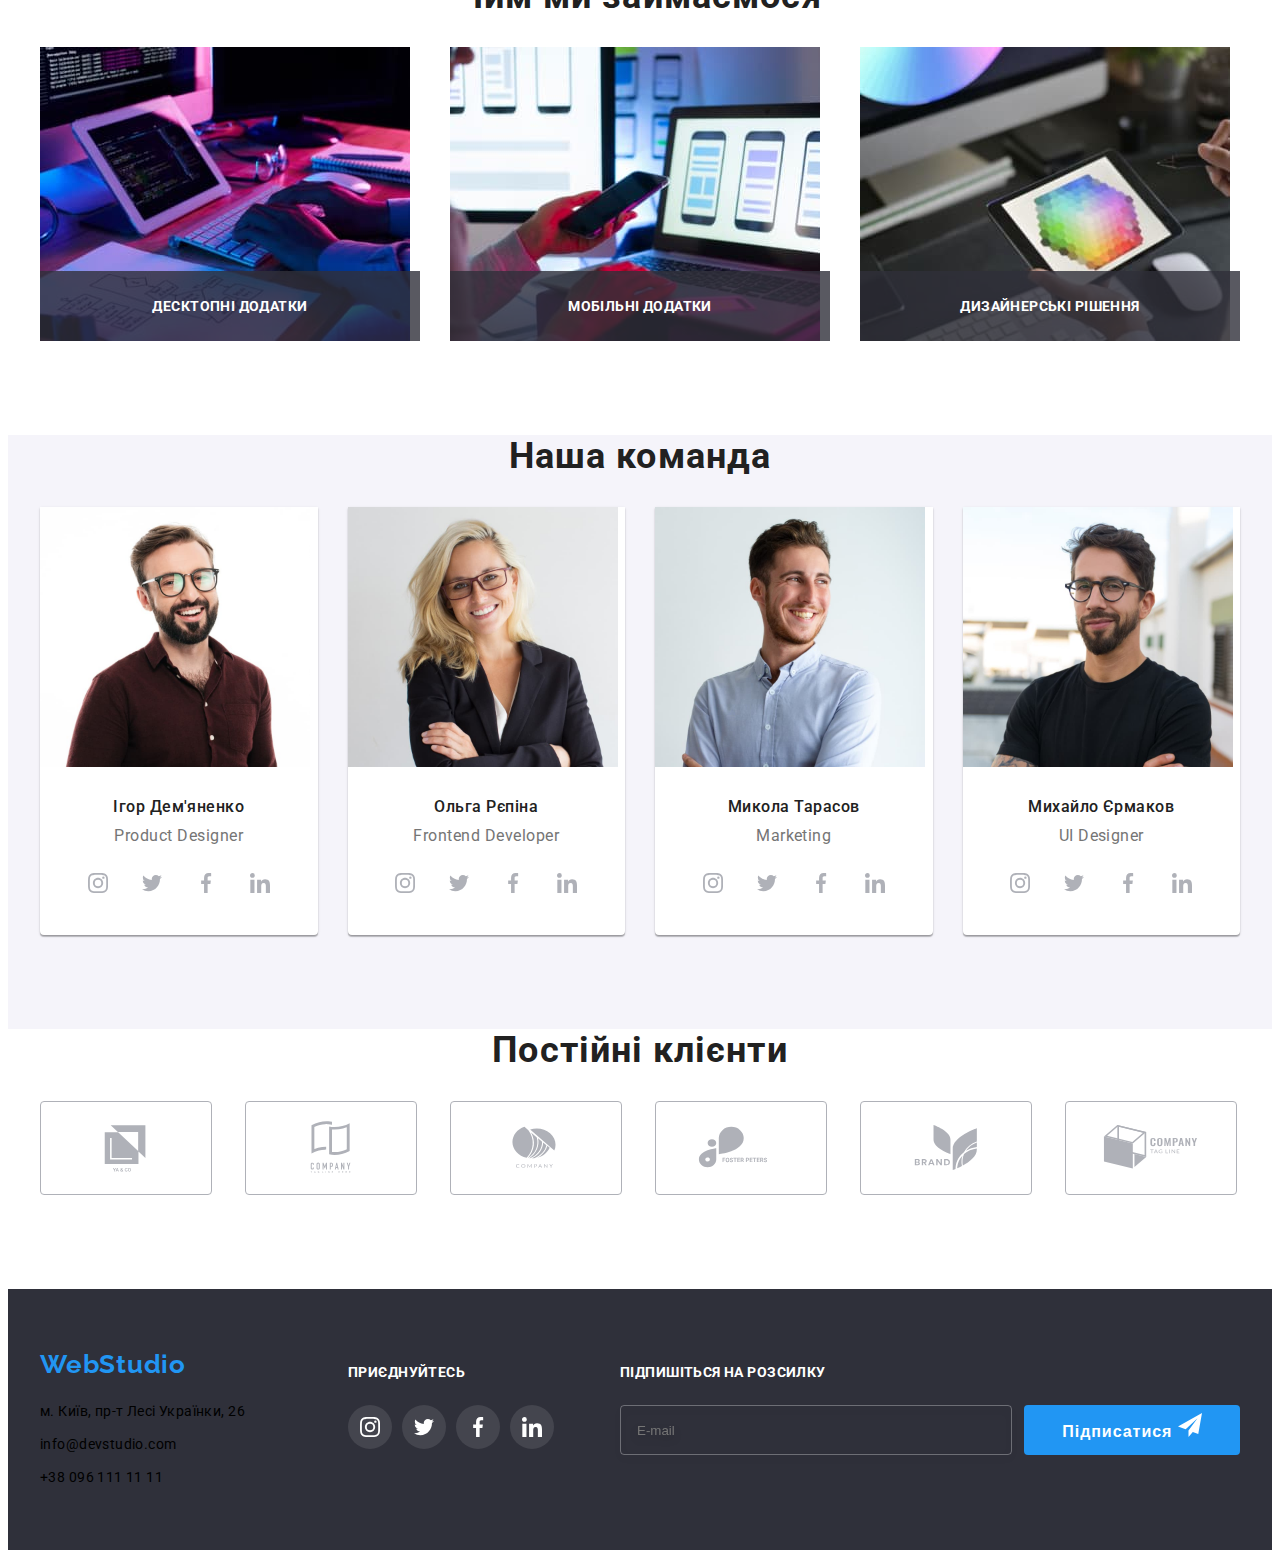
==== commit d2c96a38: "placeholder changed to mixin" ====
--- a/index.html
+++ b/index.html
@@ -117,8 +117,8 @@
 				</div>
 			</section>
 			<!-- works -->
-			<section class="works>
-				<div class="container">
+			<section class="works">
+				<div class="container" class="container">
 					<h2 class="section__title">Чим ми займаємося</h2>
 					<ul class="card-set list">
 						<li class="card-set__item">
--- a/css/main.min.css
+++ b/css/main.min.css
@@ -1 +1 @@
-:root{--primary-text-color: #000000;--secondary-text-color: #757575;--title-text-color: #000000;--accent-text-color: #2196f3;--primary-white-color: #ffffff;--navigation-text-color: #212121;--hero-background-color: #c4c4c4;--button-background-color: #188ce8;--secondary-background-color: #f5f4fa;--card-background-color: #eeeeee;--primary-border: 1px solid #ececec;--primary-icon-color: #afb1b8;--footer-background-color: #2f303a;--indent: 30px;--items: 3;--animation: 250ms cubic-bezier(0.4, 0, 0.2, 1);--modal-index: 100}.visually-hidden{position:absolute;white-space:nowrap;width:1px;height:1px;overflow:hidden;border:0;padding:0;clip:rect(0 0 0 0);-webkit-clip-path:inset(50%);clip-path:inset(50%);margin:-1px}.clients,.team,.about{padding-top:94px;padding-bottom:94px}body{font-family:"Roboto","FF DIN",sans-serif;color:var(--primary-text-color)}a{color:inherit;text-decoration:none}h1,h2,h3,h4,h5,h6,p{margin:0}img{display:block;max-width:100%;height:auto}.link{text-decoration:none;color:currentColor;-webkit-transition:color var(--animation);transition:color var(--animation)}.list{margin:0;padding:0;list-style-type:none;font-style:normal}.card-set{display:-webkit-box;display:-ms-flexbox;display:flex;-ms-flex-wrap:wrap;flex-wrap:wrap;gap:var(--indent)}.card-set__item{-ms-flex-preferred-size:calc((100% - var(--indent)*(var(--items) - 1))/(var(--items)));flex-basis:calc((100% - var(--indent)*(var(--items) - 1))/(var(--items)))}.card-set__item{position:relative}.card-set__text{position:absolute;bottom:0;right:0;width:100%}.card-set__description{display:-webkit-box;display:-ms-flexbox;display:flex;width:100%;min-height:70px;-webkit-box-align:center;-ms-flex-align:center;align-items:center;-webkit-box-pack:center;-ms-flex-pack:center;justify-content:center;font-weight:700;font-size:14px;line-height:16px;text-align:center;letter-spacing:.03em;text-transform:uppercase;background:rgba(47,48,58,.8);color:var(--primary-white-color)}.icon{fill:currentColor}.container{width:1200px;padding-right:15px;padding-left:15px;margin-left:auto;margin-right:auto}.section{padding-top:94px;padding-bottom:94px}.btn,.btn__item{color:inherit}.btn{display:block;margin-left:auto;margin-right:auto;min-width:216px;height:50px;border-radius:4px;font-weight:700;font-size:16px;line-height:1.88;letter-spacing:.06em;color:var(--primary-white-color);background-color:var(--accent-text-color);border:none;-webkit-transition:background-color var(--animation);transition:background-color var(--animation)}.btn:hover,.btn:focus{background-color:var(--button-background-color);cursor:pointer}.btn__item{padding:6px 23px;min-width:73px;font-weight:500;font-size:16px;line-height:1.62;letter-spacing:.03em;color:var(--navigation-text-color);background-color:var(--secondary-background-color);border:none;border-radius:4px;-webkit-transition:background-color var(--animation),color var(--animation),-webkit-box-shadow var(--animation);transition:background-color var(--animation),color var(--animation),-webkit-box-shadow var(--animation);transition:background-color var(--animation),color var(--animation),box-shadow var(--animation);transition:background-color var(--animation),color var(--animation),box-shadow var(--animation),-webkit-box-shadow var(--animation)}.btn__item:hover,.btn__item:focus,.btn__item--current{background-color:var(--accent-text-color);color:var(--primary-white-color);cursor:pointer;-webkit-box-shadow:0px 3px 1px rgba(0,0,0,.1),0px 1px 2px rgba(0,0,0,.08),0px 2px 2px rgba(0,0,0,.12);box-shadow:0px 3px 1px rgba(0,0,0,.1),0px 1px 2px rgba(0,0,0,.08),0px 2px 2px rgba(0,0,0,.12)}.header{border-bottom:var(--primary-border)}.header__container,.nav,.nav__list,.header__list{display:-webkit-box;display:-ms-flexbox;display:flex;-webkit-box-align:center;-ms-flex-align:center;align-items:center}.header__container{min-height:80px;-webkit-box-pack:center;-ms-flex-pack:center;justify-content:center}.nav{margin-right:auto}.header__container .link{padding:32px 0}.logo{margin-right:92px;font-family:"Raleway";font-weight:700;font-size:26px;line-height:1.2;letter-spacing:.03em;color:var(--accent-text-color)}.logo--color-light{color:var(--primary-text-color)}.contacts .link{display:-webkit-box;display:-ms-flexbox;display:flex;-webkit-box-align:center;-ms-flex-align:center;align-items:center;gap:10px;color:var(--secondary-text-color)}.link:hover,.link:focus{color:var(--accent-text-color)}.nav__list,.header__list{gap:50px}.nav__list,.contacts{font-weight:500;font-size:14px;line-height:1.14;letter-spacing:.02em;color:var(--navigation-text-color)}.header__list{gap:50px}.nav__item{position:relative}.nav__item--current{color:var(--accent-text-color)}.nav__item--current::after{content:"";position:absolute;left:50%;bottom:-0.6px;display:block;width:107%;height:4px;border-radius:2px;background-color:var(--accent-text-color);-webkit-transform:translateX(-50%) scaleX(1);transform:translateX(-50%) scaleX(1)}.hero{max-width:1600px;min-height:600px;margin:0 auto;background-color:var(--hero-background-color);background-image:-webkit-gradient(linear, left top, right top, from(rgba(47, 48, 58, 0.4)), to(rgba(47, 48, 58, 0.4))),url(../images/hero.jpg);background-image:linear-gradient(to right, rgba(47, 48, 58, 0.4), rgba(47, 48, 58, 0.4)),url(../images/hero.jpg);background-repeat:no-repeat;background-position:center;background-size:cover}.hero__section{padding-top:200px;padding-bottom:250px}.hero__title{width:696px;margin-left:auto;margin-right:auto;margin-bottom:30px}.hero__title,.portfolio-title{font-weight:900;font-size:44px;line-height:1.36;text-align:center;letter-spacing:.06em;text-transform:uppercase;color:var(--primary-white-color)}.section__title{margin-bottom:30px;font-weight:700;font-size:36px;line-height:1.17;text-align:center;letter-spacing:.03em;color:var(--navigation-text-color)}.about__wrap{max-width:270px;min-height:120px;margin-bottom:30px;display:-webkit-box;display:-ms-flexbox;display:flex;-webkit-box-align:center;-ms-flex-align:center;align-items:center;-webkit-box-pack:center;-ms-flex-pack:center;justify-content:center;color:var(--secondary-text-color);background:var(--secondary-background-color);border-radius:4px}.about__subtitle{margin-bottom:10px;font-weight:700;font-size:14px;line-height:16px;letter-spacing:.03em;text-transform:uppercase;color:var(--navigation-text-color)}.about__description{font-size:14px;line-height:1.71;letter-spacing:.03em;color:var(--secondary-text-color)}.about .card-set__item{--items: 4}.works{padding-top:0;padding-bottom:94px}.team{background-color:var(--secondary-background-color)}.team__wrap{padding:30px 10px;text-align:center}.team__name{margin-bottom:10px;font-weight:500;font-size:16px;line-height:1.19;letter-spacing:.03em;color:var(--navigation-text-color)}.team__text{margin-bottom:16px;font-size:16px;line-height:1.19;letter-spacing:.03em;color:var(--secondary-text-color)}.team .card-set__item{--items: 4;-webkit-box-shadow:0px 1px 3px rgba(0,0,0,.12),0px 1px 1px rgba(0,0,0,.14),0px 2px 1px rgba(0,0,0,.2);box-shadow:0px 1px 3px rgba(0,0,0,.12),0px 1px 1px rgba(0,0,0,.14),0px 2px 1px rgba(0,0,0,.2);border-radius:0px 0px 4px 4px;background-color:var(--primary-white-color)}.socials{margin:0 auto;width:206px}.socials__list{padding:0;display:-webkit-box;display:-ms-flexbox;display:flex;-webkit-box-align:center;-ms-flex-align:center;align-items:center;-webkit-box-pack:center;-ms-flex-pack:center;justify-content:center;gap:10px}.socials__link{display:-webkit-box;display:-ms-flexbox;display:flex;-webkit-box-align:center;-ms-flex-align:center;align-items:center;-webkit-box-pack:center;-ms-flex-pack:center;justify-content:center;width:44px;height:44px;color:var(--primary-icon-color);border-radius:50%;-webkit-transition:background-color var(--animation);transition:background-color var(--animation)}.socials__link:hover,.socials__link:focus{background-color:var(--accent-text-color)}.team .socials__link:hover,.team .socials__link:focus{color:var(--primary-white-color)}.clients .card-set__item{--items: 6}.clients__link{display:-webkit-box;display:-ms-flexbox;display:flex;-webkit-box-align:center;-ms-flex-align:center;align-items:center;-webkit-box-pack:center;-ms-flex-pack:center;justify-content:center;max-width:170px;min-height:92px;border:1px solid var(--primary-icon-color);border-radius:4px;color:var(--primary-icon-color);border-radius:4px;border-color:var(--primary-icon-color);-webkit-transition:color var(--animation),border-color var(--animation);transition:color var(--animation),border-color var(--animation)}.clients__link:hover,.clients__link:focus{border-color:var(--accent-text-color);color:var(--accent-text-color)}.footer{background-color:var(--footer-background-color);padding-top:60px;padding-bottom:60px}.flex{display:-webkit-box;display:-ms-flexbox;display:flex}.footer__logo{display:block;margin-bottom:20px}.logo--color-dark{color:var(--primary-white-color)}.address__wrap .address__item:last-child{margin-bottom:0}.address__item{margin-bottom:9px}.address__text--decoration{font-size:14px;line-height:1.71;letter-spacing:.03em;color:var(--primary-white-color)}.address__tel,.address__mail{font-size:14px;line-height:1.71;letter-spacing:.03em;color:rgba(255,255,255,.6)}.footer__join{margin-bottom:20px;text-transform:uppercase;color:var(--primary-white-color);font-weight:700}.footer__connect{margin-left:70px;padding-top:12px}.footer__subscribe{margin-left:auto;padding-top:12px}.socials__link--color-dark{color:var(--primary-white-color);background-color:rgba(255,255,255,.1)}.form__field{min-width:358px;padding:15px 16px;margin-right:12px;color:var(--primary-white-color);background-color:rgba(0,0,0,0);border:1px solid rgba(255,255,255,.3);-webkit-filter:drop-shadow(0px 4px 4px rgba(0, 0, 0, 0.15));filter:drop-shadow(0px 4px 4px rgba(0, 0, 0, 0.15));border-radius:4px}.form__btn{display:-webkit-box;display:-ms-flexbox;display:flex;min-width:200px;-webkit-box-pack:center;-ms-flex-pack:center;justify-content:center;-webkit-box-align:center;-ms-flex-align:center;align-items:center;gap:10px}.footer__submit-btn::after{content:"";display:inline-block;width:24px;height:20px;margin-left:10px}.form__icon--fill{fill:var(--primary-white-color)}.filter{margin-bottom:50px}.portfolio-btn{display:-webkit-box;display:-ms-flexbox;display:flex;-webkit-box-pack:center;-ms-flex-pack:center;justify-content:center;gap:8px}.project-thumb{position:relative;overflow:hidden}.overlay{position:absolute;bottom:0;left:0;-webkit-transform:translateY(100%);transform:translateY(100%);width:100%;height:100%;font-size:18px;line-height:28px;letter-spacing:.03em;padding:63px 24px;background:rgba(33,150,243,.9);color:var(--primary-white-color);-webkit-user-select:none;-moz-user-select:none;-ms-user-select:none;user-select:none;-webkit-transition:-webkit-transform var(--animation);transition:-webkit-transform var(--animation);transition:transform var(--animation);transition:transform var(--animation), -webkit-transform var(--animation)}.project-link:hover .overlay{-webkit-transform:translateY(0);transform:translateY(0)}.portfolio-list.list{background-color:var(--card-background-color)}.project-wrap{padding:20px 24px;border:var(--primary-border);border-top:0}.project-link{display:block;-webkit-transition:-webkit-box-shadow var(--animation);transition:-webkit-box-shadow var(--animation);transition:box-shadow var(--animation);transition:box-shadow var(--animation), -webkit-box-shadow var(--animation)}.project-link:hover,.project-link:focus{-webkit-box-shadow:0px 3px 1px rgba(0,0,0,.1),0px 1px 2px rgba(0,0,0,.08),0px 2px 2px rgba(0,0,0,.12);box-shadow:0px 3px 1px rgba(0,0,0,.1),0px 1px 2px rgba(0,0,0,.08),0px 2px 2px rgba(0,0,0,.12)}.portfolio-subtitle{font-weight:700;font-size:18px;line-height:2;letter-spacing:.06em;color:var(--navigation-text-color)}.portfolio-text{font-size:16px;line-height:1.88;letter-spacing:.03em;color:var(--secondary-text-color)}.backdrop{position:fixed;top:0;left:0;z-index:var(--modal-index);display:-webkit-box;display:-ms-flexbox;display:flex;-webkit-box-align:center;-ms-flex-align:center;align-items:center;-webkit-box-pack:center;-ms-flex-pack:center;justify-content:center;width:100%;height:100%;background-color:rgba(0,0,0,.2);-webkit-transition:opacity 150ms linear,visibility 150ms linear;transition:opacity 150ms linear,visibility 150ms linear}.backdrop.is-hidden{opacity:0;visibility:hidden;pointer-events:none}.modal{position:absolute;top:50%;left:50%;-webkit-transform:translateX(-50%) translateY(-50%);transform:translateX(-50%) translateY(-50%);width:528px;min-height:581px;padding:40px;background:var(--primary-white-color);-webkit-box-shadow:0px 1px 3px rgba(0,0,0,.12),0px 1px 1px rgba(0,0,0,.14),0px 2px 1px rgba(0,0,0,.2);box-shadow:0px 1px 3px rgba(0,0,0,.12),0px 1px 1px rgba(0,0,0,.14),0px 2px 1px rgba(0,0,0,.2);border-radius:4px}.modal-btn{position:absolute;top:8px;right:8px;padding:0;display:-webkit-inline-box;display:-ms-inline-flexbox;display:inline-flex;-webkit-box-align:center;-ms-flex-align:center;align-items:center;-webkit-box-pack:center;-ms-flex-pack:center;justify-content:center;width:30px;height:30px;background-color:rgba(0,0,0,0);border-radius:50%;border:1px solid rgba(0,0,0,.1);cursor:pointer}.modal-icon{fill:var(--primary-text-color)}.modal-icon:hover{fill:var(--accent-text-color)}.modal-form-group{margin-bottom:20px}.modal-label{display:block;text-align:center;margin-bottom:12px;font-weight:700;font-size:20px;text-align:center;letter-spacing:.03em;color:#212121}.modal-form-label{display:block;font-size:12px;line-height:1.167;letter-spacing:.01em;color:var(--secondary-text-color);margin-bottom:4px}.modal-form-wrapper{position:relative;margin-bottom:10px}.modal-form-field{width:100%;height:40px;padding-left:40px;padding-right:40px;border:1px solid rgba(33,33,33,.2);border-radius:4px;outline:1px solid rgba(0,0,0,0);outline-offset:-1px;-webkit-transition:outline var(--animation);transition:outline var(--animation)}.modal-form-field:focus{outline-color:var(--accent-text-color)}.modal-form-icon{position:absolute;top:50%;left:10px;-webkit-transform:translateY(-50%);transform:translateY(-50%);-webkit-transition:fill var(--animation);transition:fill var(--animation)}.modal-form-field:focus+.modal-form-icon{fill:var(--accent-text-color)}.modal-form-message{display:block;width:100%;height:120px;padding:16px 20px;font-size:12px;border:1px solid rgba(33,33,33,.2);border-radius:4px;outline:1px solid rgba(0,0,0,0);outline-offset:-1px;-webkit-transition:outline var(--animation);transition:outline var(--animation);resize:none}.modal-form-message:focus{outline-color:var(--accent-text-color)}textarea::-webkit-input-placeholder{line-height:1.17;letter-spacing:.01em;color:rgba(117,117,117,.5)}textarea::-moz-placeholder{line-height:1.17;letter-spacing:.01em;color:rgba(117,117,117,.5)}textarea:-ms-input-placeholder{line-height:1.17;letter-spacing:.01em;color:rgba(117,117,117,.5)}textarea::-ms-input-placeholder{line-height:1.17;letter-spacing:.01em;color:rgba(117,117,117,.5)}textarea::placeholder{line-height:1.17;letter-spacing:.01em;color:rgba(117,117,117,.5)}.modal-form-agreement{display:-webkit-box;display:-ms-flexbox;display:flex;-webkit-box-pack:center;-ms-flex-pack:center;justify-content:center;-webkit-box-align:center;-ms-flex-align:center;align-items:center;gap:10px;margin-bottom:30px}.modal-form-agreement-desc{font-size:14px;color:var(--secondary-text-color);-webkit-user-select:none;-moz-user-select:none;-ms-user-select:none;user-select:none}.modal-form-agreement-link{color:var(--accent-text-color);text-decoration:underline;text-underline-offset:4px}.uncheck{opacity:1;-webkit-transition:var(--animation);transition:var(--animation)}.modal-form-checkbox:checked+.modal-form-agreement-icon .uncheck{opacity:0}.check{opacity:0;-webkit-transition:var(--animation);transition:var(--animation)}.modal-form-checkbox:checked+.modal-form-agreement-icon .check{opacity:1}.modal-form-btn{display:block;margin:0 auto;background:#2196f3;-webkit-box-shadow:0px 4px 4px rgba(0,0,0,.15);box-shadow:0px 4px 4px rgba(0,0,0,.15);border-radius:4px}.modal-form-btn:hover,.modal-form-btn:focus{background:#188ce8}/*# sourceMappingURL=main.min.css.map */+:root{--primary-text-color: #000000;--secondary-text-color: #757575;--title-text-color: #000000;--accent-text-color: #2196f3;--primary-white-color: #ffffff;--navigation-text-color: #212121;--hero-background-color: #c4c4c4;--button-background-color: #188ce8;--secondary-background-color: #f5f4fa;--card-background-color: #eeeeee;--primary-border: 1px solid #ececec;--primary-icon-color: #afb1b8;--footer-background-color: #2f303a;--indent: 30px;--items: 3;--animation: 250ms cubic-bezier(0.4, 0, 0.2, 1);--modal-index: 100}.visually-hidden{position:absolute;white-space:nowrap;width:1px;height:1px;overflow:hidden;border:0;padding:0;clip:rect(0 0 0 0);-webkit-clip-path:inset(50%);clip-path:inset(50%);margin:-1px}body{font-family:"Roboto","FF DIN",sans-serif;color:var(--primary-text-color)}a{color:inherit;text-decoration:none}h1,h2,h3,h4,h5,h6,p{margin:0}img{display:block;max-width:100%;height:auto}.link{text-decoration:none;color:currentColor;-webkit-transition:color var(--animation);transition:color var(--animation)}.list{margin:0;padding:0;list-style-type:none;font-style:normal}.card-set{display:-webkit-box;display:-ms-flexbox;display:flex;-ms-flex-wrap:wrap;flex-wrap:wrap;gap:var(--indent)}.card-set__item{-ms-flex-preferred-size:calc((100% - var(--indent)*(var(--items) - 1))/(var(--items)));flex-basis:calc((100% - var(--indent)*(var(--items) - 1))/(var(--items)));position:relative}.card-set__text{position:absolute;bottom:0;right:0;width:100%}.card-set__description{display:-webkit-box;display:-ms-flexbox;display:flex;width:100%;min-height:70px;-webkit-box-align:center;-ms-flex-align:center;align-items:center;-webkit-box-pack:center;-ms-flex-pack:center;justify-content:center;font-weight:700;font-size:14px;line-height:16px;text-align:center;letter-spacing:.03em;text-transform:uppercase;background:rgba(47,48,58,.8);color:var(--primary-white-color)}.icon{fill:currentColor}.flex{display:-webkit-box;display:-ms-flexbox;display:flex}.logo{margin-right:92px;font-family:"Raleway";font-weight:700;font-size:26px;line-height:1.2;letter-spacing:.03em;color:var(--accent-text-color)}.logo--background-light{color:var(--primary-text-color)}.logo--background-dark{color:var(--primary-white-color)}.container{width:1200px;padding-right:15px;padding-left:15px;margin-left:auto;margin-right:auto}.section{padding-top:94px;padding-bottom:94px}.btn,.btn__item{color:inherit}.btn{display:block;margin-left:auto;margin-right:auto;min-width:216px;height:50px;border-radius:4px;font-weight:700;font-size:16px;line-height:1.88;letter-spacing:.06em;color:var(--primary-white-color);background-color:var(--accent-text-color);border:none;-webkit-transition:background-color var(--animation);transition:background-color var(--animation)}.btn:hover,.btn:focus{background-color:var(--button-background-color);cursor:pointer}.btn__item{padding:6px 23px;min-width:73px;font-weight:500;font-size:16px;line-height:1.62;letter-spacing:.03em;color:var(--navigation-text-color);background-color:var(--secondary-background-color);border:none;border-radius:4px;-webkit-transition:background-color var(--animation),color var(--animation),-webkit-box-shadow var(--animation);transition:background-color var(--animation),color var(--animation),-webkit-box-shadow var(--animation);transition:background-color var(--animation),color var(--animation),box-shadow var(--animation);transition:background-color var(--animation),color var(--animation),box-shadow var(--animation),-webkit-box-shadow var(--animation)}.btn__item:hover,.btn__item:focus,.btn__item--current{background-color:var(--accent-text-color);color:var(--primary-white-color);cursor:pointer;-webkit-box-shadow:0px 3px 1px rgba(0,0,0,.1),0px 1px 2px rgba(0,0,0,.08),0px 2px 2px rgba(0,0,0,.12);box-shadow:0px 3px 1px rgba(0,0,0,.1),0px 1px 2px rgba(0,0,0,.08),0px 2px 2px rgba(0,0,0,.12)}.header{border-bottom:var(--primary-border)}.header__container,.nav,.nav__list,.header__list{display:-webkit-box;display:-ms-flexbox;display:flex;-webkit-box-align:center;-ms-flex-align:center;align-items:center}.header__container{min-height:80px;-webkit-box-pack:center;-ms-flex-pack:center;justify-content:center}.nav{margin-right:auto}.header__container .link{padding:32px 0}.contacts .link{display:-webkit-box;display:-ms-flexbox;display:flex;-webkit-box-align:center;-ms-flex-align:center;align-items:center;gap:10px;color:var(--secondary-text-color)}.link:hover,.link:focus{color:var(--accent-text-color)}.nav__list,.header__list{gap:50px}.nav__list,.contacts{font-weight:500;font-size:14px;line-height:1.14;letter-spacing:.02em;color:var(--navigation-text-color)}.header__list{gap:50px}.nav__item{position:relative}.nav__item--current{color:var(--accent-text-color)}.nav__item--current::after{content:"";position:absolute;left:50%;bottom:-0.6px;display:block;width:107%;height:4px;border-radius:2px;background-color:var(--accent-text-color);-webkit-transform:translateX(-50%) scaleX(1);transform:translateX(-50%) scaleX(1)}.hero{max-width:1600px;min-height:600px;margin:0 auto;background-color:var(--hero-background-color);background-image:-webkit-gradient(linear, left top, right top, from(rgba(47, 48, 58, 0.4)), to(rgba(47, 48, 58, 0.4))),url(../images/hero.jpg);background-image:linear-gradient(to right, rgba(47, 48, 58, 0.4), rgba(47, 48, 58, 0.4)),url(../images/hero.jpg);background-repeat:no-repeat;background-position:center;background-size:cover}.hero__section{padding-top:200px;padding-bottom:250px}.hero__title{width:696px;margin-left:auto;margin-right:auto;margin-bottom:30px}.hero__title,.portfolio-title{font-weight:900;font-size:44px;line-height:1.36;text-align:center;letter-spacing:.06em;text-transform:uppercase;color:var(--primary-white-color)}.section__title{margin-bottom:30px;font-weight:700;font-size:36px;line-height:1.17;text-align:center;letter-spacing:.03em;color:var(--navigation-text-color)}.about{padding-top:94px;padding-bottom:94px}.about__wrap{max-width:270px;min-height:120px;margin-bottom:30px;display:-webkit-box;display:-ms-flexbox;display:flex;-webkit-box-align:center;-ms-flex-align:center;align-items:center;-webkit-box-pack:center;-ms-flex-pack:center;justify-content:center;color:var(--secondary-text-color);background:var(--secondary-background-color);border-radius:4px}.about__subtitle{margin-bottom:10px;font-weight:700;font-size:14px;line-height:16px;letter-spacing:.03em;text-transform:uppercase;color:var(--navigation-text-color)}.about__description{font-size:14px;line-height:1.71;letter-spacing:.03em;color:var(--secondary-text-color)}.about .card-set__item{--items: 4}.works{padding-top:0;padding-bottom:94px}.team{padding-top:0;padding-bottom:94px;background-color:var(--secondary-background-color)}.team__wrap{padding:30px 10px;text-align:center}.team__name{margin-bottom:10px;font-weight:500;font-size:16px;line-height:1.19;letter-spacing:.03em;color:var(--navigation-text-color)}.team__text{margin-bottom:16px;font-size:16px;line-height:1.19;letter-spacing:.03em;color:var(--secondary-text-color)}.team .card-set__item{--items: 4;-webkit-box-shadow:0px 1px 3px rgba(0,0,0,.12),0px 1px 1px rgba(0,0,0,.14),0px 2px 1px rgba(0,0,0,.2);box-shadow:0px 1px 3px rgba(0,0,0,.12),0px 1px 1px rgba(0,0,0,.14),0px 2px 1px rgba(0,0,0,.2);border-radius:0px 0px 4px 4px;background-color:var(--primary-white-color)}.socials{margin:0 auto;width:206px}.socials__list{padding:0;display:-webkit-box;display:-ms-flexbox;display:flex;-webkit-box-align:center;-ms-flex-align:center;align-items:center;-webkit-box-pack:center;-ms-flex-pack:center;justify-content:center;gap:10px}.socials__link{display:-webkit-box;display:-ms-flexbox;display:flex;-webkit-box-align:center;-ms-flex-align:center;align-items:center;-webkit-box-pack:center;-ms-flex-pack:center;justify-content:center;width:44px;height:44px;color:var(--primary-icon-color);border-radius:50%;-webkit-transition:background-color var(--animation);transition:background-color var(--animation)}.socials__link:hover,.socials__link:focus{background-color:var(--accent-text-color)}.team .socials__link:hover,.team .socials__link:focus{color:var(--primary-white-color)}.clients{padding-top:0;padding-bottom:94px}.clients .card-set__item{--items: 6}.clients__link{display:-webkit-box;display:-ms-flexbox;display:flex;-webkit-box-align:center;-ms-flex-align:center;align-items:center;-webkit-box-pack:center;-ms-flex-pack:center;justify-content:center;max-width:170px;min-height:92px;border:1px solid var(--primary-icon-color);border-radius:4px;color:var(--primary-icon-color);border-radius:4px;border-color:var(--primary-icon-color);-webkit-transition:color var(--animation),border-color var(--animation);transition:color var(--animation),border-color var(--animation)}.clients__link:hover,.clients__link:focus{border-color:var(--accent-text-color);color:var(--accent-text-color)}.footer{background-color:var(--footer-background-color);padding-top:60px;padding-bottom:60px}.footer__logo{display:block;margin-bottom:20px}.address__wrap .address__item:last-child{margin-bottom:0}.address__item{margin-bottom:9px}.address__text--decoration{font-size:14px;line-height:1.71;letter-spacing:.03em;color:var(--primary-white-color)}.address__tel,.address__mail{font-size:14px;line-height:1.71;letter-spacing:.03em;color:rgba(255,255,255,.6)}.footer__join{margin-bottom:20px;text-transform:uppercase;color:var(--primary-white-color);font-weight:700}.footer__connect{margin-left:70px;padding-top:12px}.footer__subscribe{margin-left:auto;padding-top:12px}.socials__link--color-dark{color:var(--primary-white-color);background-color:rgba(255,255,255,.1)}.form__field{min-width:358px;padding:15px 16px;margin-right:12px;color:var(--primary-white-color);background-color:rgba(0,0,0,0);border:1px solid rgba(255,255,255,.3);-webkit-filter:drop-shadow(0px 4px 4px rgba(0, 0, 0, 0.15));filter:drop-shadow(0px 4px 4px rgba(0, 0, 0, 0.15));border-radius:4px}.form__btn{display:-webkit-box;display:-ms-flexbox;display:flex;min-width:200px;-webkit-box-pack:center;-ms-flex-pack:center;justify-content:center;-webkit-box-align:center;-ms-flex-align:center;align-items:center;gap:10px}.footer__submit-btn::after{content:"";display:inline-block;width:24px;height:20px;margin-left:10px}.form__icon--fill{fill:var(--primary-white-color)}.filter{margin-bottom:50px}.portfolio-btn{display:-webkit-box;display:-ms-flexbox;display:flex;-webkit-box-pack:center;-ms-flex-pack:center;justify-content:center;gap:8px}.project-thumb{position:relative;overflow:hidden}.overlay{position:absolute;bottom:0;left:0;-webkit-transform:translateY(100%);transform:translateY(100%);width:100%;height:100%;font-size:18px;line-height:28px;letter-spacing:.03em;padding:63px 24px;background:rgba(33,150,243,.9);color:var(--primary-white-color);-webkit-user-select:none;-moz-user-select:none;-ms-user-select:none;user-select:none;-webkit-transition:-webkit-transform var(--animation);transition:-webkit-transform var(--animation);transition:transform var(--animation);transition:transform var(--animation), -webkit-transform var(--animation)}.project-link:hover .overlay{-webkit-transform:translateY(0);transform:translateY(0)}.portfolio-list.list{background-color:var(--card-background-color)}.project-wrap{padding:20px 24px;border:var(--primary-border);border-top:0}.project-link{display:block;-webkit-transition:-webkit-box-shadow var(--animation);transition:-webkit-box-shadow var(--animation);transition:box-shadow var(--animation);transition:box-shadow var(--animation), -webkit-box-shadow var(--animation)}.project-link:hover,.project-link:focus{-webkit-box-shadow:0px 3px 1px rgba(0,0,0,.1),0px 1px 2px rgba(0,0,0,.08),0px 2px 2px rgba(0,0,0,.12);box-shadow:0px 3px 1px rgba(0,0,0,.1),0px 1px 2px rgba(0,0,0,.08),0px 2px 2px rgba(0,0,0,.12)}.portfolio-subtitle{font-weight:700;font-size:18px;line-height:2;letter-spacing:.06em;color:var(--navigation-text-color)}.portfolio-text{font-size:16px;line-height:1.88;letter-spacing:.03em;color:var(--secondary-text-color)}.backdrop{position:fixed;top:0;left:0;z-index:var(--modal-index);display:-webkit-box;display:-ms-flexbox;display:flex;-webkit-box-align:center;-ms-flex-align:center;align-items:center;-webkit-box-pack:center;-ms-flex-pack:center;justify-content:center;width:100%;height:100%;background-color:rgba(0,0,0,.2);-webkit-transition:opacity 150ms linear,visibility 150ms linear;transition:opacity 150ms linear,visibility 150ms linear}.backdrop.is-hidden{opacity:0;visibility:hidden;pointer-events:none}.modal{position:absolute;top:50%;left:50%;-webkit-transform:translateX(-50%) translateY(-50%);transform:translateX(-50%) translateY(-50%);width:528px;min-height:581px;padding:40px;background:var(--primary-white-color);-webkit-box-shadow:0px 1px 3px rgba(0,0,0,.12),0px 1px 1px rgba(0,0,0,.14),0px 2px 1px rgba(0,0,0,.2);box-shadow:0px 1px 3px rgba(0,0,0,.12),0px 1px 1px rgba(0,0,0,.14),0px 2px 1px rgba(0,0,0,.2);border-radius:4px}.modal-btn{position:absolute;top:8px;right:8px;padding:0;display:-webkit-inline-box;display:-ms-inline-flexbox;display:inline-flex;-webkit-box-align:center;-ms-flex-align:center;align-items:center;-webkit-box-pack:center;-ms-flex-pack:center;justify-content:center;width:30px;height:30px;background-color:rgba(0,0,0,0);border-radius:50%;border:1px solid rgba(0,0,0,.1);cursor:pointer}.modal-icon{fill:var(--primary-text-color)}.modal-icon:hover{fill:var(--accent-text-color)}.modal-form-group{margin-bottom:20px}.modal-label{display:block;text-align:center;margin-bottom:12px;font-weight:700;font-size:20px;text-align:center;letter-spacing:.03em;color:#212121}.modal-form-label{display:block;font-size:12px;line-height:1.167;letter-spacing:.01em;color:var(--secondary-text-color);margin-bottom:4px}.modal-form-wrapper{position:relative;margin-bottom:10px}.modal-form-field{width:100%;height:40px;padding-left:40px;padding-right:40px;border:1px solid rgba(33,33,33,.2);border-radius:4px;outline:1px solid rgba(0,0,0,0);outline-offset:-1px;-webkit-transition:outline var(--animation);transition:outline var(--animation)}.modal-form-field:focus{outline-color:var(--accent-text-color)}.modal-form-icon{position:absolute;top:50%;left:10px;-webkit-transform:translateY(-50%);transform:translateY(-50%);-webkit-transition:fill var(--animation);transition:fill var(--animation)}.modal-form-field:focus+.modal-form-icon{fill:var(--accent-text-color)}.modal-form-message{display:block;width:100%;height:120px;padding:16px 20px;font-size:12px;border:1px solid rgba(33,33,33,.2);border-radius:4px;outline:1px solid rgba(0,0,0,0);outline-offset:-1px;-webkit-transition:outline var(--animation);transition:outline var(--animation);resize:none}.modal-form-message:focus{outline-color:var(--accent-text-color)}textarea::-webkit-input-placeholder{line-height:1.17;letter-spacing:.01em;color:rgba(117,117,117,.5)}textarea::-moz-placeholder{line-height:1.17;letter-spacing:.01em;color:rgba(117,117,117,.5)}textarea:-ms-input-placeholder{line-height:1.17;letter-spacing:.01em;color:rgba(117,117,117,.5)}textarea::-ms-input-placeholder{line-height:1.17;letter-spacing:.01em;color:rgba(117,117,117,.5)}textarea::placeholder{line-height:1.17;letter-spacing:.01em;color:rgba(117,117,117,.5)}.modal-form-agreement{display:-webkit-box;display:-ms-flexbox;display:flex;-webkit-box-pack:center;-ms-flex-pack:center;justify-content:center;-webkit-box-align:center;-ms-flex-align:center;align-items:center;gap:10px;margin-bottom:30px}.modal-form-agreement-desc{font-size:14px;color:var(--secondary-text-color);-webkit-user-select:none;-moz-user-select:none;-ms-user-select:none;user-select:none}.modal-form-agreement-link{color:var(--accent-text-color);text-decoration:underline;text-underline-offset:4px}.uncheck{opacity:1;-webkit-transition:var(--animation);transition:var(--animation)}.modal-form-checkbox:checked+.modal-form-agreement-icon .uncheck{opacity:0}.check{opacity:0;-webkit-transition:var(--animation);transition:var(--animation)}.modal-form-checkbox:checked+.modal-form-agreement-icon .check{opacity:1}.modal-form-btn{display:block;margin:0 auto;background:#2196f3;-webkit-box-shadow:0px 4px 4px rgba(0,0,0,.15);box-shadow:0px 4px 4px rgba(0,0,0,.15);border-radius:4px}.modal-form-btn:hover,.modal-form-btn:focus{background:#188ce8}/*# sourceMappingURL=main.min.css.map */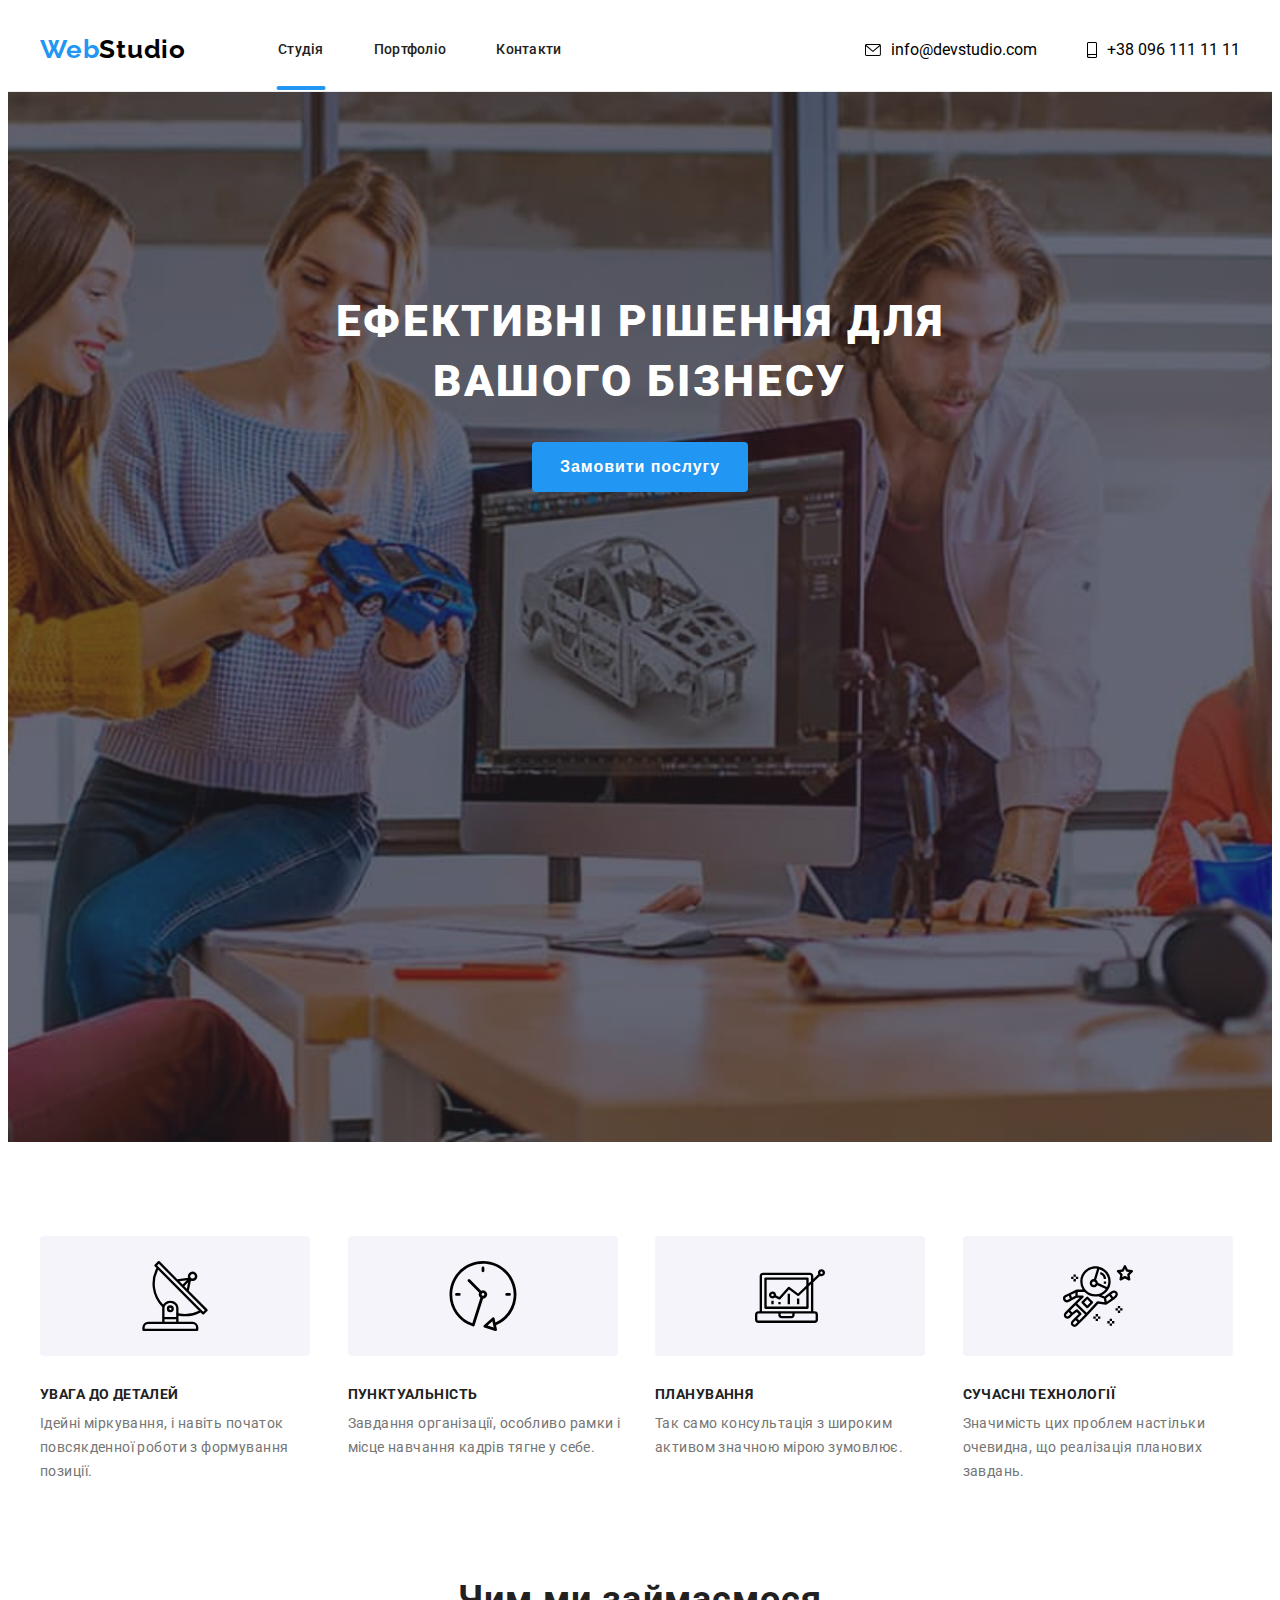
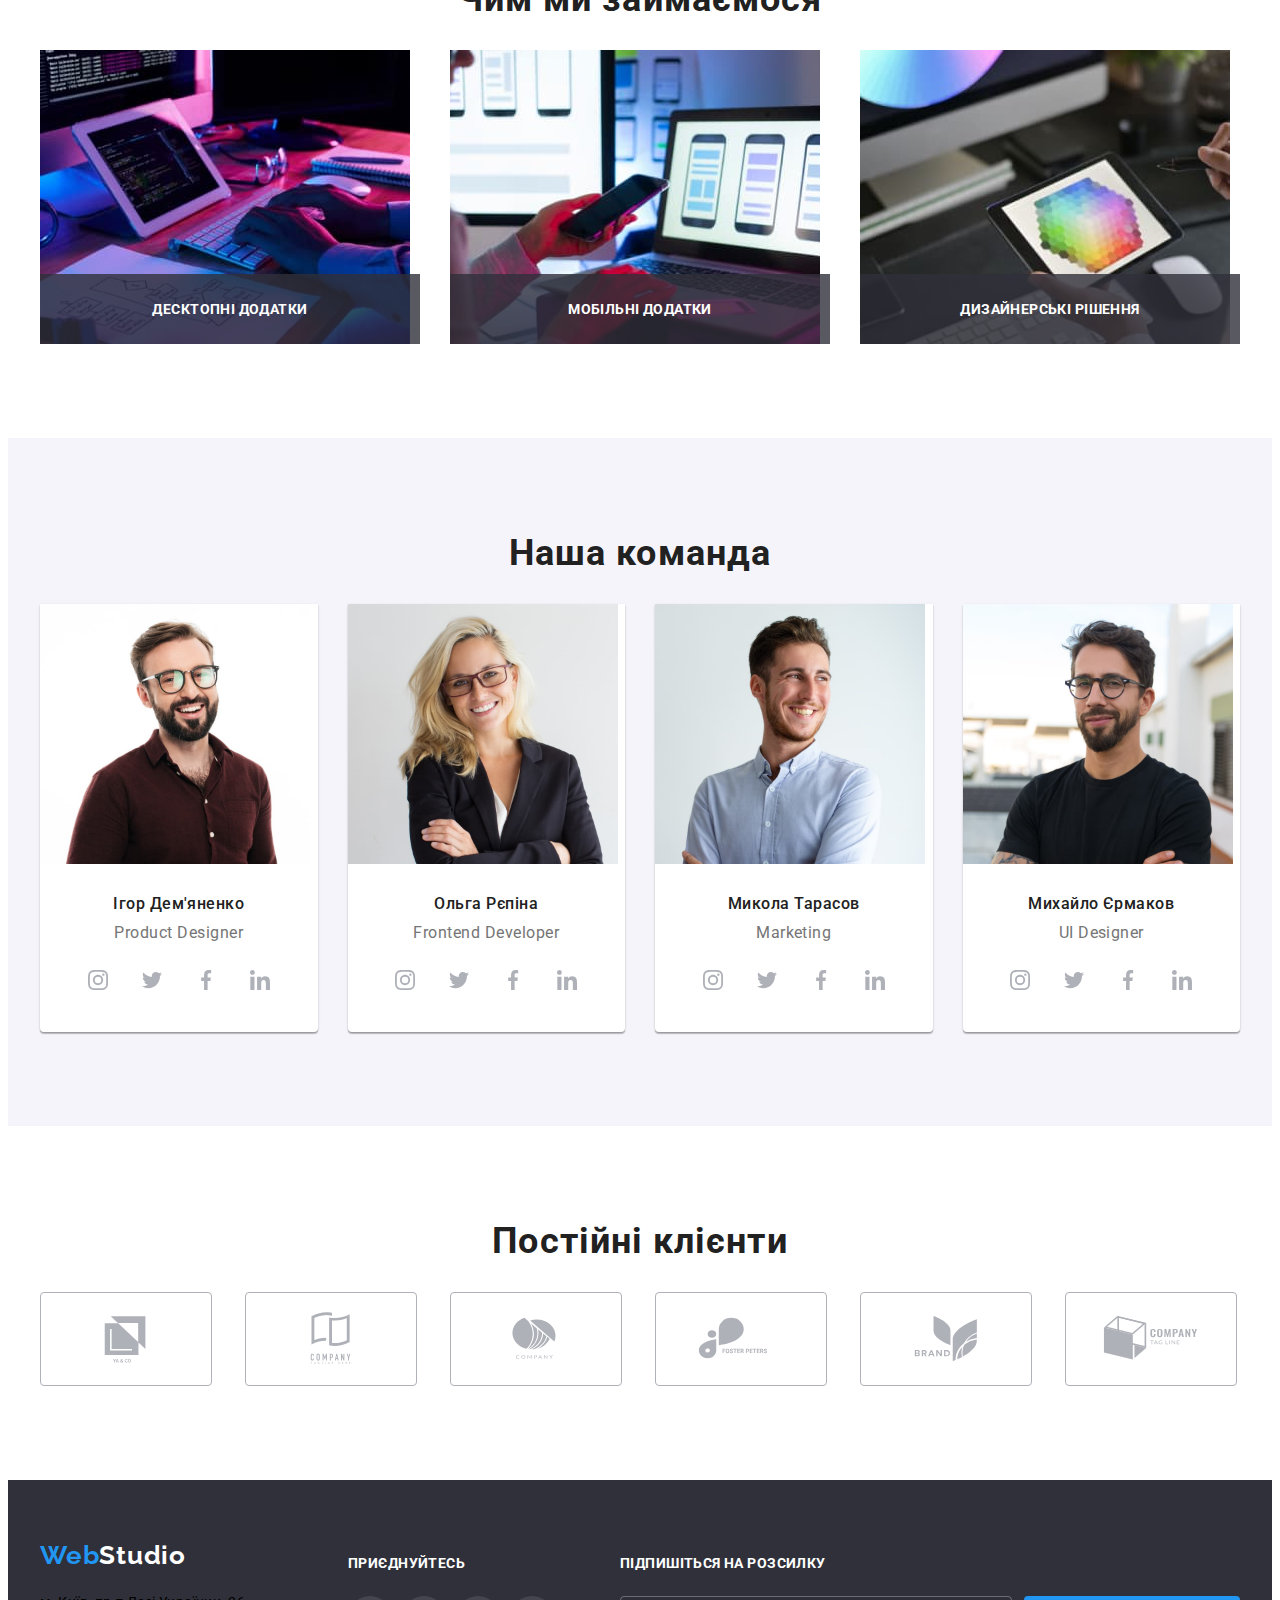
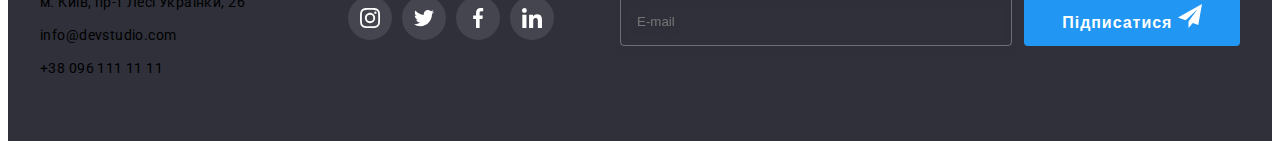
==== commit a4a2141c: "add nav.scss, mixin Title, fixing minor bugs" ====
--- a/index.html
+++ b/index.html
@@ -30,16 +30,16 @@
 			<div class="header__container container">
 				<nav class="nav">
 					<!-- prettier-ignore -->
-					<a href="/" class="logo" lang="en">Web<span class="logo--color-light">Studio</span></a>
+					<a href="/" class="logo" lang="en">Web<span class="logo--background-light">Studio</span></a>
 					<ul class="nav__list list">
 						<li><a href="./index.html" class="nav__item link nav__item--current">Студія</a></li>
 						<li><a href="./portfolio.html" class="nav__item link">Портфоліо</a></li>
 						<li><a href="" class="nav__item link">Контакти</a></li>
 					</ul>
 				</nav>
-				<ul class="header__list contacts list">
+				<ul class="header__list list">
 					<li>
-						<a href="mailto:info@devstudio.com" class="link">
+						<a href="mailto:info@devstudio.com" class="header__link link">
 							<svg class="icon" width="16" height="12">
 								<use href="./images/icons.svg#icon-envelope"></use>
 							</svg>
@@ -47,7 +47,7 @@
 						</a>
 					</li>
 					<li>
-						<a href="tel:+380961111111" class="link">
+						<a href="tel:+380961111111" class="header__link link">
 							<svg class="icon" width="10" height="16">
 								<use href="./images/icons.svg#icon-smartphone"></use>
 							</svg>
@@ -119,7 +119,7 @@
 			<!-- works -->
 			<section class="works">
 				<div class="container" class="container">
-					<h2 class="section__title">Чим ми займаємося</h2>
+					<h2 class="works__title">Чим ми займаємося</h2>
 					<ul class="card-set list">
 						<li class="card-set__item">
 							<img src="./images/pc.jpg" alt="pc" width="370" />
@@ -145,7 +145,7 @@
 			<!-- team -->
 			<section class="team">
 				<div class="container">
-					<h2 class="section__title">Наша команда</h2>
+					<h2 class="team__title">Наша команда</h2>
 					<ul class="card-set list">
 						<li class="card-set__item">
 							<img src="./images/teammate1.jpg" alt="teammate" width="270" />
@@ -405,7 +405,7 @@
 			<!-- clients -->
 			<section class="clients">
 				<div class="container">
-					<h2 class="section__title">Постійні клієнти</h2>
+					<h2 class="clients__title">Постійні клієнти</h2>
 					<ul class="card-set list">
 						<li class="card-set__item">
 							<a href="" class="clients__link">
@@ -459,20 +459,20 @@
 				<div class="flex">
 					<div class="footer__wrap">
 						<!-- prettier-ignore -->
-						<a href="/" class="footer__logo logo" lang="en">Web<span class="logo--color-dark">Studio</span></a>
+						<a href="/" class="footer__logo logo" lang="en">Web<span class="logo--background-dark">Studio</span></a>
 						<address class="address">
 							<div class="address__wrap">
 								<ul class="address__list list">
 									<li class="address__item">
-										<a href="https://goo.gl/maps/7q5uKRx1PaHGupKb6" class="address__text--decoration link">
+										<a href="https://goo.gl/maps/7q5uKRx1PaHGupKb6" class="address_link address__text--decoration link">
 											м. Київ, пр-т Лесі Українки, 26
 										</a>
 									</li>
 									<li class="address__item">
-										<a href="mailto:info@devstudio.com" class="address__mail link">info@devstudio.com</a>
+										<a href="mailto:info@devstudio.com" class="address_link address__mail link">info@devstudio.com</a>
 									</li>
 									<li class="address__item">
-										<a href="tel:+380961111111" class="address__tel link">+38 096 111 11 11</a>
+										<a href="tel:+380961111111" class="address_link address__tel link">+38 096 111 11 11</a>
 									</li>
 								</ul>
 							</div>
--- a/css/main.min.css
+++ b/css/main.min.css
@@ -1 +1 @@
-:root{--primary-text-color: #000000;--secondary-text-color: #757575;--title-text-color: #000000;--accent-text-color: #2196f3;--primary-white-color: #ffffff;--navigation-text-color: #212121;--hero-background-color: #c4c4c4;--button-background-color: #188ce8;--secondary-background-color: #f5f4fa;--card-background-color: #eeeeee;--primary-border: 1px solid #ececec;--primary-icon-color: #afb1b8;--footer-background-color: #2f303a;--indent: 30px;--items: 3;--animation: 250ms cubic-bezier(0.4, 0, 0.2, 1);--modal-index: 100}.visually-hidden{position:absolute;white-space:nowrap;width:1px;height:1px;overflow:hidden;border:0;padding:0;clip:rect(0 0 0 0);-webkit-clip-path:inset(50%);clip-path:inset(50%);margin:-1px}body{font-family:"Roboto","FF DIN",sans-serif;color:var(--primary-text-color)}a{color:inherit;text-decoration:none}h1,h2,h3,h4,h5,h6,p{margin:0}img{display:block;max-width:100%;height:auto}.link{text-decoration:none;color:currentColor;-webkit-transition:color var(--animation);transition:color var(--animation)}.list{margin:0;padding:0;list-style-type:none;font-style:normal}.card-set{display:-webkit-box;display:-ms-flexbox;display:flex;-ms-flex-wrap:wrap;flex-wrap:wrap;gap:var(--indent)}.card-set__item{-ms-flex-preferred-size:calc((100% - var(--indent)*(var(--items) - 1))/(var(--items)));flex-basis:calc((100% - var(--indent)*(var(--items) - 1))/(var(--items)));position:relative}.card-set__text{position:absolute;bottom:0;right:0;width:100%}.card-set__description{display:-webkit-box;display:-ms-flexbox;display:flex;width:100%;min-height:70px;-webkit-box-align:center;-ms-flex-align:center;align-items:center;-webkit-box-pack:center;-ms-flex-pack:center;justify-content:center;font-weight:700;font-size:14px;line-height:16px;text-align:center;letter-spacing:.03em;text-transform:uppercase;background:rgba(47,48,58,.8);color:var(--primary-white-color)}.icon{fill:currentColor}.flex{display:-webkit-box;display:-ms-flexbox;display:flex}.logo{margin-right:92px;font-family:"Raleway";font-weight:700;font-size:26px;line-height:1.2;letter-spacing:.03em;color:var(--accent-text-color)}.logo--background-light{color:var(--primary-text-color)}.logo--background-dark{color:var(--primary-white-color)}.container{width:1200px;padding-right:15px;padding-left:15px;margin-left:auto;margin-right:auto}.section{padding-top:94px;padding-bottom:94px}.btn,.btn__item{color:inherit}.btn{display:block;margin-left:auto;margin-right:auto;min-width:216px;height:50px;border-radius:4px;font-weight:700;font-size:16px;line-height:1.88;letter-spacing:.06em;color:var(--primary-white-color);background-color:var(--accent-text-color);border:none;-webkit-transition:background-color var(--animation);transition:background-color var(--animation)}.btn:hover,.btn:focus{background-color:var(--button-background-color);cursor:pointer}.btn__item{padding:6px 23px;min-width:73px;font-weight:500;font-size:16px;line-height:1.62;letter-spacing:.03em;color:var(--navigation-text-color);background-color:var(--secondary-background-color);border:none;border-radius:4px;-webkit-transition:background-color var(--animation),color var(--animation),-webkit-box-shadow var(--animation);transition:background-color var(--animation),color var(--animation),-webkit-box-shadow var(--animation);transition:background-color var(--animation),color var(--animation),box-shadow var(--animation);transition:background-color var(--animation),color var(--animation),box-shadow var(--animation),-webkit-box-shadow var(--animation)}.btn__item:hover,.btn__item:focus,.btn__item--current{background-color:var(--accent-text-color);color:var(--primary-white-color);cursor:pointer;-webkit-box-shadow:0px 3px 1px rgba(0,0,0,.1),0px 1px 2px rgba(0,0,0,.08),0px 2px 2px rgba(0,0,0,.12);box-shadow:0px 3px 1px rgba(0,0,0,.1),0px 1px 2px rgba(0,0,0,.08),0px 2px 2px rgba(0,0,0,.12)}.header{border-bottom:var(--primary-border)}.header__container,.nav,.nav__list,.header__list{display:-webkit-box;display:-ms-flexbox;display:flex;-webkit-box-align:center;-ms-flex-align:center;align-items:center}.header__container{min-height:80px;-webkit-box-pack:center;-ms-flex-pack:center;justify-content:center}.nav{margin-right:auto}.header__container .link{padding:32px 0}.contacts .link{display:-webkit-box;display:-ms-flexbox;display:flex;-webkit-box-align:center;-ms-flex-align:center;align-items:center;gap:10px;color:var(--secondary-text-color)}.link:hover,.link:focus{color:var(--accent-text-color)}.nav__list,.header__list{gap:50px}.nav__list,.contacts{font-weight:500;font-size:14px;line-height:1.14;letter-spacing:.02em;color:var(--navigation-text-color)}.header__list{gap:50px}.nav__item{position:relative}.nav__item--current{color:var(--accent-text-color)}.nav__item--current::after{content:"";position:absolute;left:50%;bottom:-0.6px;display:block;width:107%;height:4px;border-radius:2px;background-color:var(--accent-text-color);-webkit-transform:translateX(-50%) scaleX(1);transform:translateX(-50%) scaleX(1)}.hero{max-width:1600px;min-height:600px;margin:0 auto;background-color:var(--hero-background-color);background-image:-webkit-gradient(linear, left top, right top, from(rgba(47, 48, 58, 0.4)), to(rgba(47, 48, 58, 0.4))),url(../images/hero.jpg);background-image:linear-gradient(to right, rgba(47, 48, 58, 0.4), rgba(47, 48, 58, 0.4)),url(../images/hero.jpg);background-repeat:no-repeat;background-position:center;background-size:cover}.hero__section{padding-top:200px;padding-bottom:250px}.hero__title{width:696px;margin-left:auto;margin-right:auto;margin-bottom:30px}.hero__title,.portfolio-title{font-weight:900;font-size:44px;line-height:1.36;text-align:center;letter-spacing:.06em;text-transform:uppercase;color:var(--primary-white-color)}.section__title{margin-bottom:30px;font-weight:700;font-size:36px;line-height:1.17;text-align:center;letter-spacing:.03em;color:var(--navigation-text-color)}.about{padding-top:94px;padding-bottom:94px}.about__wrap{max-width:270px;min-height:120px;margin-bottom:30px;display:-webkit-box;display:-ms-flexbox;display:flex;-webkit-box-align:center;-ms-flex-align:center;align-items:center;-webkit-box-pack:center;-ms-flex-pack:center;justify-content:center;color:var(--secondary-text-color);background:var(--secondary-background-color);border-radius:4px}.about__subtitle{margin-bottom:10px;font-weight:700;font-size:14px;line-height:16px;letter-spacing:.03em;text-transform:uppercase;color:var(--navigation-text-color)}.about__description{font-size:14px;line-height:1.71;letter-spacing:.03em;color:var(--secondary-text-color)}.about .card-set__item{--items: 4}.works{padding-top:0;padding-bottom:94px}.team{padding-top:0;padding-bottom:94px;background-color:var(--secondary-background-color)}.team__wrap{padding:30px 10px;text-align:center}.team__name{margin-bottom:10px;font-weight:500;font-size:16px;line-height:1.19;letter-spacing:.03em;color:var(--navigation-text-color)}.team__text{margin-bottom:16px;font-size:16px;line-height:1.19;letter-spacing:.03em;color:var(--secondary-text-color)}.team .card-set__item{--items: 4;-webkit-box-shadow:0px 1px 3px rgba(0,0,0,.12),0px 1px 1px rgba(0,0,0,.14),0px 2px 1px rgba(0,0,0,.2);box-shadow:0px 1px 3px rgba(0,0,0,.12),0px 1px 1px rgba(0,0,0,.14),0px 2px 1px rgba(0,0,0,.2);border-radius:0px 0px 4px 4px;background-color:var(--primary-white-color)}.socials{margin:0 auto;width:206px}.socials__list{padding:0;display:-webkit-box;display:-ms-flexbox;display:flex;-webkit-box-align:center;-ms-flex-align:center;align-items:center;-webkit-box-pack:center;-ms-flex-pack:center;justify-content:center;gap:10px}.socials__link{display:-webkit-box;display:-ms-flexbox;display:flex;-webkit-box-align:center;-ms-flex-align:center;align-items:center;-webkit-box-pack:center;-ms-flex-pack:center;justify-content:center;width:44px;height:44px;color:var(--primary-icon-color);border-radius:50%;-webkit-transition:background-color var(--animation);transition:background-color var(--animation)}.socials__link:hover,.socials__link:focus{background-color:var(--accent-text-color)}.team .socials__link:hover,.team .socials__link:focus{color:var(--primary-white-color)}.clients{padding-top:0;padding-bottom:94px}.clients .card-set__item{--items: 6}.clients__link{display:-webkit-box;display:-ms-flexbox;display:flex;-webkit-box-align:center;-ms-flex-align:center;align-items:center;-webkit-box-pack:center;-ms-flex-pack:center;justify-content:center;max-width:170px;min-height:92px;border:1px solid var(--primary-icon-color);border-radius:4px;color:var(--primary-icon-color);border-radius:4px;border-color:var(--primary-icon-color);-webkit-transition:color var(--animation),border-color var(--animation);transition:color var(--animation),border-color var(--animation)}.clients__link:hover,.clients__link:focus{border-color:var(--accent-text-color);color:var(--accent-text-color)}.footer{background-color:var(--footer-background-color);padding-top:60px;padding-bottom:60px}.footer__logo{display:block;margin-bottom:20px}.address__wrap .address__item:last-child{margin-bottom:0}.address__item{margin-bottom:9px}.address__text--decoration{font-size:14px;line-height:1.71;letter-spacing:.03em;color:var(--primary-white-color)}.address__tel,.address__mail{font-size:14px;line-height:1.71;letter-spacing:.03em;color:rgba(255,255,255,.6)}.footer__join{margin-bottom:20px;text-transform:uppercase;color:var(--primary-white-color);font-weight:700}.footer__connect{margin-left:70px;padding-top:12px}.footer__subscribe{margin-left:auto;padding-top:12px}.socials__link--color-dark{color:var(--primary-white-color);background-color:rgba(255,255,255,.1)}.form__field{min-width:358px;padding:15px 16px;margin-right:12px;color:var(--primary-white-color);background-color:rgba(0,0,0,0);border:1px solid rgba(255,255,255,.3);-webkit-filter:drop-shadow(0px 4px 4px rgba(0, 0, 0, 0.15));filter:drop-shadow(0px 4px 4px rgba(0, 0, 0, 0.15));border-radius:4px}.form__btn{display:-webkit-box;display:-ms-flexbox;display:flex;min-width:200px;-webkit-box-pack:center;-ms-flex-pack:center;justify-content:center;-webkit-box-align:center;-ms-flex-align:center;align-items:center;gap:10px}.footer__submit-btn::after{content:"";display:inline-block;width:24px;height:20px;margin-left:10px}.form__icon--fill{fill:var(--primary-white-color)}.filter{margin-bottom:50px}.portfolio-btn{display:-webkit-box;display:-ms-flexbox;display:flex;-webkit-box-pack:center;-ms-flex-pack:center;justify-content:center;gap:8px}.project-thumb{position:relative;overflow:hidden}.overlay{position:absolute;bottom:0;left:0;-webkit-transform:translateY(100%);transform:translateY(100%);width:100%;height:100%;font-size:18px;line-height:28px;letter-spacing:.03em;padding:63px 24px;background:rgba(33,150,243,.9);color:var(--primary-white-color);-webkit-user-select:none;-moz-user-select:none;-ms-user-select:none;user-select:none;-webkit-transition:-webkit-transform var(--animation);transition:-webkit-transform var(--animation);transition:transform var(--animation);transition:transform var(--animation), -webkit-transform var(--animation)}.project-link:hover .overlay{-webkit-transform:translateY(0);transform:translateY(0)}.portfolio-list.list{background-color:var(--card-background-color)}.project-wrap{padding:20px 24px;border:var(--primary-border);border-top:0}.project-link{display:block;-webkit-transition:-webkit-box-shadow var(--animation);transition:-webkit-box-shadow var(--animation);transition:box-shadow var(--animation);transition:box-shadow var(--animation), -webkit-box-shadow var(--animation)}.project-link:hover,.project-link:focus{-webkit-box-shadow:0px 3px 1px rgba(0,0,0,.1),0px 1px 2px rgba(0,0,0,.08),0px 2px 2px rgba(0,0,0,.12);box-shadow:0px 3px 1px rgba(0,0,0,.1),0px 1px 2px rgba(0,0,0,.08),0px 2px 2px rgba(0,0,0,.12)}.portfolio-subtitle{font-weight:700;font-size:18px;line-height:2;letter-spacing:.06em;color:var(--navigation-text-color)}.portfolio-text{font-size:16px;line-height:1.88;letter-spacing:.03em;color:var(--secondary-text-color)}.backdrop{position:fixed;top:0;left:0;z-index:var(--modal-index);display:-webkit-box;display:-ms-flexbox;display:flex;-webkit-box-align:center;-ms-flex-align:center;align-items:center;-webkit-box-pack:center;-ms-flex-pack:center;justify-content:center;width:100%;height:100%;background-color:rgba(0,0,0,.2);-webkit-transition:opacity 150ms linear,visibility 150ms linear;transition:opacity 150ms linear,visibility 150ms linear}.backdrop.is-hidden{opacity:0;visibility:hidden;pointer-events:none}.modal{position:absolute;top:50%;left:50%;-webkit-transform:translateX(-50%) translateY(-50%);transform:translateX(-50%) translateY(-50%);width:528px;min-height:581px;padding:40px;background:var(--primary-white-color);-webkit-box-shadow:0px 1px 3px rgba(0,0,0,.12),0px 1px 1px rgba(0,0,0,.14),0px 2px 1px rgba(0,0,0,.2);box-shadow:0px 1px 3px rgba(0,0,0,.12),0px 1px 1px rgba(0,0,0,.14),0px 2px 1px rgba(0,0,0,.2);border-radius:4px}.modal-btn{position:absolute;top:8px;right:8px;padding:0;display:-webkit-inline-box;display:-ms-inline-flexbox;display:inline-flex;-webkit-box-align:center;-ms-flex-align:center;align-items:center;-webkit-box-pack:center;-ms-flex-pack:center;justify-content:center;width:30px;height:30px;background-color:rgba(0,0,0,0);border-radius:50%;border:1px solid rgba(0,0,0,.1);cursor:pointer}.modal-icon{fill:var(--primary-text-color)}.modal-icon:hover{fill:var(--accent-text-color)}.modal-form-group{margin-bottom:20px}.modal-label{display:block;text-align:center;margin-bottom:12px;font-weight:700;font-size:20px;text-align:center;letter-spacing:.03em;color:#212121}.modal-form-label{display:block;font-size:12px;line-height:1.167;letter-spacing:.01em;color:var(--secondary-text-color);margin-bottom:4px}.modal-form-wrapper{position:relative;margin-bottom:10px}.modal-form-field{width:100%;height:40px;padding-left:40px;padding-right:40px;border:1px solid rgba(33,33,33,.2);border-radius:4px;outline:1px solid rgba(0,0,0,0);outline-offset:-1px;-webkit-transition:outline var(--animation);transition:outline var(--animation)}.modal-form-field:focus{outline-color:var(--accent-text-color)}.modal-form-icon{position:absolute;top:50%;left:10px;-webkit-transform:translateY(-50%);transform:translateY(-50%);-webkit-transition:fill var(--animation);transition:fill var(--animation)}.modal-form-field:focus+.modal-form-icon{fill:var(--accent-text-color)}.modal-form-message{display:block;width:100%;height:120px;padding:16px 20px;font-size:12px;border:1px solid rgba(33,33,33,.2);border-radius:4px;outline:1px solid rgba(0,0,0,0);outline-offset:-1px;-webkit-transition:outline var(--animation);transition:outline var(--animation);resize:none}.modal-form-message:focus{outline-color:var(--accent-text-color)}textarea::-webkit-input-placeholder{line-height:1.17;letter-spacing:.01em;color:rgba(117,117,117,.5)}textarea::-moz-placeholder{line-height:1.17;letter-spacing:.01em;color:rgba(117,117,117,.5)}textarea:-ms-input-placeholder{line-height:1.17;letter-spacing:.01em;color:rgba(117,117,117,.5)}textarea::-ms-input-placeholder{line-height:1.17;letter-spacing:.01em;color:rgba(117,117,117,.5)}textarea::placeholder{line-height:1.17;letter-spacing:.01em;color:rgba(117,117,117,.5)}.modal-form-agreement{display:-webkit-box;display:-ms-flexbox;display:flex;-webkit-box-pack:center;-ms-flex-pack:center;justify-content:center;-webkit-box-align:center;-ms-flex-align:center;align-items:center;gap:10px;margin-bottom:30px}.modal-form-agreement-desc{font-size:14px;color:var(--secondary-text-color);-webkit-user-select:none;-moz-user-select:none;-ms-user-select:none;user-select:none}.modal-form-agreement-link{color:var(--accent-text-color);text-decoration:underline;text-underline-offset:4px}.uncheck{opacity:1;-webkit-transition:var(--animation);transition:var(--animation)}.modal-form-checkbox:checked+.modal-form-agreement-icon .uncheck{opacity:0}.check{opacity:0;-webkit-transition:var(--animation);transition:var(--animation)}.modal-form-checkbox:checked+.modal-form-agreement-icon .check{opacity:1}.modal-form-btn{display:block;margin:0 auto;background:#2196f3;-webkit-box-shadow:0px 4px 4px rgba(0,0,0,.15);box-shadow:0px 4px 4px rgba(0,0,0,.15);border-radius:4px}.modal-form-btn:hover,.modal-form-btn:focus{background:#188ce8}/*# sourceMappingURL=main.min.css.map */+:root{--primary-text-color: #000000;--secondary-text-color: #757575;--title-text-color: #000000;--accent-text-color: #2196f3;--primary-white-color: #ffffff;--navigation-text-color: #212121;--hero-background-color: #c4c4c4;--button-background-color: #188ce8;--secondary-background-color: #f5f4fa;--card-background-color: #eeeeee;--primary-border: 1px solid #ececec;--primary-icon-color: #afb1b8;--footer-background-color: #2f303a;--indent: 30px;--items: 3;--animation: 250ms cubic-bezier(0.4, 0, 0.2, 1);--modal-index: 100}.visually-hidden{position:absolute;white-space:nowrap;width:1px;height:1px;overflow:hidden;border:0;padding:0;clip:rect(0 0 0 0);-webkit-clip-path:inset(50%);clip-path:inset(50%);margin:-1px}body{font-family:"Roboto","FF DIN",sans-serif;color:var(--primary-text-color)}a{color:inherit;text-decoration:none}h1,h2,h3,h4,h5,h6,p{margin:0}img{display:block;max-width:100%;height:auto}.link{text-decoration:none;color:currentColor;-webkit-transition:color var(--animation);transition:color var(--animation)}.list{margin:0;padding:0;list-style-type:none;font-style:normal}.card-set{display:-webkit-box;display:-ms-flexbox;display:flex;-ms-flex-wrap:wrap;flex-wrap:wrap;gap:var(--indent)}.card-set__item{-ms-flex-preferred-size:calc((100% - var(--indent)*(var(--items) - 1))/(var(--items)));flex-basis:calc((100% - var(--indent)*(var(--items) - 1))/(var(--items)));position:relative}.card-set__text{position:absolute;bottom:0;right:0;width:100%}.card-set__description{display:-webkit-box;display:-ms-flexbox;display:flex;width:100%;min-height:70px;-webkit-box-align:center;-ms-flex-align:center;align-items:center;-webkit-box-pack:center;-ms-flex-pack:center;justify-content:center;font-weight:700;font-size:14px;line-height:16px;text-align:center;letter-spacing:.03em;text-transform:uppercase;background:rgba(47,48,58,.8);color:var(--primary-white-color)}.icon{fill:currentColor}.flex{display:-webkit-box;display:-ms-flexbox;display:flex}.logo{margin-right:92px;font-family:"Raleway";font-weight:700;font-size:26px;line-height:1.2;letter-spacing:.03em;color:var(--accent-text-color)}.logo--background-light{color:var(--primary-text-color)}.logo--background-dark{color:var(--primary-white-color)}.container{width:1200px;padding-right:15px;padding-left:15px;margin-left:auto;margin-right:auto}.section{padding-top:94px;padding-bottom:94px}.btn{display:block;margin-left:auto;margin-right:auto;min-width:216px;height:50px;border-radius:4px;font-weight:700;font-size:16px;line-height:1.88;letter-spacing:.06em;color:var(--primary-white-color);background-color:var(--accent-text-color);border:none;-webkit-transition:background-color var(--animation);transition:background-color var(--animation)}.btn:hover,.btn:focus{background-color:var(--button-background-color);cursor:pointer}.btn__item{padding:6px 23px;min-width:73px;font-weight:500;font-size:16px;line-height:1.62;letter-spacing:.03em;color:var(--navigation-text-color);background-color:var(--secondary-background-color);border:none;border-radius:4px;-webkit-transition:background-color var(--animation),color var(--animation),-webkit-box-shadow var(--animation);transition:background-color var(--animation),color var(--animation),-webkit-box-shadow var(--animation);transition:background-color var(--animation),color var(--animation),box-shadow var(--animation);transition:background-color var(--animation),color var(--animation),box-shadow var(--animation),-webkit-box-shadow var(--animation)}.btn__item:hover,.btn__item:focus,.btn__item--current{background-color:var(--accent-text-color);color:var(--primary-white-color);cursor:pointer;-webkit-box-shadow:0px 3px 1px rgba(0,0,0,.1),0px 1px 2px rgba(0,0,0,.08),0px 2px 2px rgba(0,0,0,.12);box-shadow:0px 3px 1px rgba(0,0,0,.1),0px 1px 2px rgba(0,0,0,.08),0px 2px 2px rgba(0,0,0,.12)}.header{border-bottom:var(--primary-border)}.header__container,.header__list{display:-webkit-box;display:-ms-flexbox;display:flex;-webkit-box-align:center;-ms-flex-align:center;align-items:center}.header__container{min-height:80px;-webkit-box-pack:center;-ms-flex-pack:center;justify-content:center}.header__list{gap:50px}.header__link{padding:32px 0;display:-webkit-box;display:-ms-flexbox;display:flex;-webkit-box-align:center;-ms-flex-align:center;align-items:center;gap:10px;color:var(--secondary-text-color)}.header__link:hover,.header__link:focus{color:var(--accent-text-color)}.nav{margin-right:auto}.nav,.nav__list{display:-webkit-box;display:-ms-flexbox;display:flex;-webkit-box-align:center;-ms-flex-align:center;align-items:center}.nav__list{gap:50px;font-weight:500;font-size:14px;line-height:1.14;letter-spacing:.02em;color:var(--navigation-text-color)}.nav__item{position:relative;padding:32px 0;display:-webkit-box;display:-ms-flexbox;display:flex;-webkit-box-align:center;-ms-flex-align:center;align-items:center;gap:10px;color:var(--secondary-text-color)}.nav__item:hover,.nav__item:focus{color:var(--accent-text-color)}.nav__item--current{color:var(--accent-text-color)}.nav__item--current::after{content:"";position:absolute;left:50%;bottom:-0.6px;display:block;width:107%;height:4px;border-radius:2px;background-color:var(--accent-text-color);-webkit-transform:translateX(-50%) scaleX(1);transform:translateX(-50%) scaleX(1)}.hero{max-width:1600px;min-height:600px;margin:0 auto;background-color:var(--hero-background-color);background-image:-webkit-gradient(linear, left top, right top, from(rgba(47, 48, 58, 0.4)), to(rgba(47, 48, 58, 0.4))),url(../images/hero.jpg);background-image:linear-gradient(to right, rgba(47, 48, 58, 0.4), rgba(47, 48, 58, 0.4)),url(../images/hero.jpg);background-repeat:no-repeat;background-position:center;background-size:cover}.hero__section{padding-top:200px;padding-bottom:250px}.hero__title{width:696px;margin-left:auto;margin-right:auto;margin-bottom:30px}.hero__title{font-weight:900;font-size:44px;line-height:1.36;text-align:center;letter-spacing:.06em;text-transform:uppercase;color:var(--primary-white-color)}.about{padding-top:94px;padding-bottom:94px}.about__wrap{max-width:270px;min-height:120px;margin-bottom:30px;display:-webkit-box;display:-ms-flexbox;display:flex;-webkit-box-align:center;-ms-flex-align:center;align-items:center;-webkit-box-pack:center;-ms-flex-pack:center;justify-content:center;color:var(--secondary-text-color);background:var(--secondary-background-color);border-radius:4px}.about__subtitle{margin-bottom:10px;font-weight:700;font-size:14px;line-height:16px;letter-spacing:.03em;text-transform:uppercase;color:var(--navigation-text-color)}.about__description{font-size:14px;line-height:1.71;letter-spacing:.03em;color:var(--secondary-text-color)}.about .card-set__item{--items: 4}.works{padding-top:0;padding-bottom:94px}.works__title{margin-bottom:30px;font-weight:700;font-size:36px;line-height:1.17;text-align:center;letter-spacing:.03em;color:var(--navigation-text-color)}.team{padding-top:94px;padding-bottom:94px;background-color:var(--secondary-background-color)}.team__title{margin-bottom:30px;font-weight:700;font-size:36px;line-height:1.17;text-align:center;letter-spacing:.03em;color:var(--navigation-text-color)}.team__wrap{padding:30px 10px;text-align:center}.team__name{margin-bottom:10px;font-weight:500;font-size:16px;line-height:1.19;letter-spacing:.03em;color:var(--navigation-text-color)}.team__text{margin-bottom:16px;font-size:16px;line-height:1.19;letter-spacing:.03em;color:var(--secondary-text-color)}.team .card-set__item{--items: 4;-webkit-box-shadow:0px 1px 3px rgba(0,0,0,.12),0px 1px 1px rgba(0,0,0,.14),0px 2px 1px rgba(0,0,0,.2);box-shadow:0px 1px 3px rgba(0,0,0,.12),0px 1px 1px rgba(0,0,0,.14),0px 2px 1px rgba(0,0,0,.2);border-radius:0px 0px 4px 4px;background-color:var(--primary-white-color)}.socials{margin:0 auto;width:206px}.socials__list{padding:0;display:-webkit-box;display:-ms-flexbox;display:flex;-webkit-box-align:center;-ms-flex-align:center;align-items:center;-webkit-box-pack:center;-ms-flex-pack:center;justify-content:center;gap:10px}.socials__link{display:-webkit-box;display:-ms-flexbox;display:flex;-webkit-box-align:center;-ms-flex-align:center;align-items:center;-webkit-box-pack:center;-ms-flex-pack:center;justify-content:center;width:44px;height:44px;color:var(--primary-icon-color);border-radius:50%;-webkit-transition:background-color var(--animation);transition:background-color var(--animation)}.socials__link:hover,.socials__link:focus{background-color:var(--accent-text-color)}.team .socials__link:hover,.team .socials__link:focus{color:var(--primary-white-color)}.clients{padding-top:94px;padding-bottom:94px}.clients__title{margin-bottom:30px;font-weight:700;font-size:36px;line-height:1.17;text-align:center;letter-spacing:.03em;color:var(--navigation-text-color)}.clients .card-set__item{--items: 6}.clients__link{display:-webkit-box;display:-ms-flexbox;display:flex;-webkit-box-align:center;-ms-flex-align:center;align-items:center;-webkit-box-pack:center;-ms-flex-pack:center;justify-content:center;max-width:170px;min-height:92px;border:1px solid var(--primary-icon-color);border-radius:4px;color:var(--primary-icon-color);border-radius:4px;border-color:var(--primary-icon-color);-webkit-transition:color var(--animation),border-color var(--animation);transition:color var(--animation),border-color var(--animation)}.clients__link:hover,.clients__link:focus{border-color:var(--accent-text-color);color:var(--accent-text-color)}.footer{background-color:var(--footer-background-color);padding-top:60px;padding-bottom:60px}.footer__logo{display:block;margin-bottom:20px}.address__wrap .address__item:last-child{margin-bottom:0}.address__item{margin-bottom:9px}.address__text--decoration{font-size:14px;line-height:1.71;letter-spacing:.03em;color:var(--primary-white-color)}.address_link:hover,.address_link:focus{color:var(--accent-text-color)}.address__tel,.address__mail{font-size:14px;line-height:1.71;letter-spacing:.03em;color:rgba(255,255,255,.6)}.footer__join{margin-bottom:20px;text-transform:uppercase;color:var(--primary-white-color);font-weight:700}.footer__connect{margin-left:70px;padding-top:12px}.footer__subscribe{margin-left:auto;padding-top:12px}.socials__link--color-dark{color:var(--primary-white-color);background-color:rgba(255,255,255,.1)}.form__field{min-width:358px;padding:15px 16px;margin-right:12px;color:var(--primary-white-color);background-color:rgba(0,0,0,0);border:1px solid rgba(255,255,255,.3);-webkit-filter:drop-shadow(0px 4px 4px rgba(0, 0, 0, 0.15));filter:drop-shadow(0px 4px 4px rgba(0, 0, 0, 0.15));border-radius:4px}.form__btn{display:-webkit-box;display:-ms-flexbox;display:flex;min-width:200px;-webkit-box-pack:center;-ms-flex-pack:center;justify-content:center;-webkit-box-align:center;-ms-flex-align:center;align-items:center;gap:10px}.footer__submit-btn::after{content:"";display:inline-block;width:24px;height:20px;margin-left:10px}.form__icon--fill{fill:var(--primary-white-color)}.filter{margin-bottom:50px}.portfolio-title{font-weight:900;font-size:44px;line-height:1.36;text-align:center;letter-spacing:.06em;text-transform:uppercase;color:var(--primary-white-color)}.portfolio-btn{display:-webkit-box;display:-ms-flexbox;display:flex;-webkit-box-pack:center;-ms-flex-pack:center;justify-content:center;gap:8px}.project-thumb{position:relative;overflow:hidden}.overlay{position:absolute;bottom:0;left:0;-webkit-transform:translateY(100%);transform:translateY(100%);width:100%;height:100%;font-size:18px;line-height:28px;letter-spacing:.03em;padding:63px 24px;background:rgba(33,150,243,.9);color:var(--primary-white-color);-webkit-user-select:none;-moz-user-select:none;-ms-user-select:none;user-select:none;-webkit-transition:-webkit-transform var(--animation);transition:-webkit-transform var(--animation);transition:transform var(--animation);transition:transform var(--animation), -webkit-transform var(--animation)}.project-link:hover .overlay{-webkit-transform:translateY(0);transform:translateY(0)}.portfolio-list.list{background-color:var(--card-background-color)}.project-wrap{padding:20px 24px;border:var(--primary-border);border-top:0}.project-link{display:block;-webkit-transition:-webkit-box-shadow var(--animation);transition:-webkit-box-shadow var(--animation);transition:box-shadow var(--animation);transition:box-shadow var(--animation), -webkit-box-shadow var(--animation)}.project-link:hover,.project-link:focus{-webkit-box-shadow:0px 3px 1px rgba(0,0,0,.1),0px 1px 2px rgba(0,0,0,.08),0px 2px 2px rgba(0,0,0,.12);box-shadow:0px 3px 1px rgba(0,0,0,.1),0px 1px 2px rgba(0,0,0,.08),0px 2px 2px rgba(0,0,0,.12)}.portfolio-subtitle{font-weight:700;font-size:18px;line-height:2;letter-spacing:.06em;color:var(--navigation-text-color)}.portfolio-text{font-size:16px;line-height:1.88;letter-spacing:.03em;color:var(--secondary-text-color)}.backdrop{position:fixed;top:0;left:0;z-index:var(--modal-index);display:-webkit-box;display:-ms-flexbox;display:flex;-webkit-box-align:center;-ms-flex-align:center;align-items:center;-webkit-box-pack:center;-ms-flex-pack:center;justify-content:center;width:100%;height:100%;background-color:rgba(0,0,0,.2);-webkit-transition:opacity 150ms linear,visibility 150ms linear;transition:opacity 150ms linear,visibility 150ms linear}.backdrop.is-hidden{opacity:0;visibility:hidden;pointer-events:none}.modal{position:absolute;top:50%;left:50%;-webkit-transform:translateX(-50%) translateY(-50%);transform:translateX(-50%) translateY(-50%);width:528px;min-height:581px;padding:40px;background:var(--primary-white-color);-webkit-box-shadow:0px 1px 3px rgba(0,0,0,.12),0px 1px 1px rgba(0,0,0,.14),0px 2px 1px rgba(0,0,0,.2);box-shadow:0px 1px 3px rgba(0,0,0,.12),0px 1px 1px rgba(0,0,0,.14),0px 2px 1px rgba(0,0,0,.2);border-radius:4px}.modal-btn{position:absolute;top:8px;right:8px;padding:0;display:-webkit-inline-box;display:-ms-inline-flexbox;display:inline-flex;-webkit-box-align:center;-ms-flex-align:center;align-items:center;-webkit-box-pack:center;-ms-flex-pack:center;justify-content:center;width:30px;height:30px;background-color:rgba(0,0,0,0);border-radius:50%;border:1px solid rgba(0,0,0,.1);cursor:pointer}.modal-icon{fill:var(--primary-text-color)}.modal-icon:hover{fill:var(--accent-text-color)}.modal-form-group{margin-bottom:20px}.modal-label{display:block;text-align:center;margin-bottom:12px;font-weight:700;font-size:20px;text-align:center;letter-spacing:.03em;color:#212121}.modal-form-label{display:block;font-size:12px;line-height:1.167;letter-spacing:.01em;color:var(--secondary-text-color);margin-bottom:4px}.modal-form-wrapper{position:relative;margin-bottom:10px}.modal-form-field{width:100%;height:40px;padding-left:40px;padding-right:40px;border:1px solid rgba(33,33,33,.2);border-radius:4px;outline:1px solid rgba(0,0,0,0);outline-offset:-1px;-webkit-transition:outline var(--animation);transition:outline var(--animation)}.modal-form-field:focus{outline-color:var(--accent-text-color)}.modal-form-icon{position:absolute;top:50%;left:10px;-webkit-transform:translateY(-50%);transform:translateY(-50%);-webkit-transition:fill var(--animation);transition:fill var(--animation)}.modal-form-field:focus+.modal-form-icon{fill:var(--accent-text-color)}.modal-form-message{display:block;width:100%;height:120px;padding:16px 20px;font-size:12px;border:1px solid rgba(33,33,33,.2);border-radius:4px;outline:1px solid rgba(0,0,0,0);outline-offset:-1px;-webkit-transition:outline var(--animation);transition:outline var(--animation);resize:none}.modal-form-message:focus{outline-color:var(--accent-text-color)}textarea::-webkit-input-placeholder{line-height:1.17;letter-spacing:.01em;color:rgba(117,117,117,.5)}textarea::-moz-placeholder{line-height:1.17;letter-spacing:.01em;color:rgba(117,117,117,.5)}textarea:-ms-input-placeholder{line-height:1.17;letter-spacing:.01em;color:rgba(117,117,117,.5)}textarea::-ms-input-placeholder{line-height:1.17;letter-spacing:.01em;color:rgba(117,117,117,.5)}textarea::placeholder{line-height:1.17;letter-spacing:.01em;color:rgba(117,117,117,.5)}.modal-form-agreement{display:-webkit-box;display:-ms-flexbox;display:flex;-webkit-box-pack:center;-ms-flex-pack:center;justify-content:center;-webkit-box-align:center;-ms-flex-align:center;align-items:center;gap:10px;margin-bottom:30px}.modal-form-agreement-desc{font-size:14px;color:var(--secondary-text-color);-webkit-user-select:none;-moz-user-select:none;-ms-user-select:none;user-select:none}.modal-form-agreement-link{color:var(--accent-text-color);text-decoration:underline;text-underline-offset:4px}.uncheck{opacity:1;-webkit-transition:var(--animation);transition:var(--animation)}.modal-form-checkbox:checked+.modal-form-agreement-icon .uncheck{opacity:0}.check{opacity:0;-webkit-transition:var(--animation);transition:var(--animation)}.modal-form-checkbox:checked+.modal-form-agreement-icon .check{opacity:1}.modal-form-btn{display:block;margin:0 auto;background:#2196f3;-webkit-box-shadow:0px 4px 4px rgba(0,0,0,.15);box-shadow:0px 4px 4px rgba(0,0,0,.15);border-radius:4px}.modal-form-btn:hover,.modal-form-btn:focus{background:#188ce8}/*# sourceMappingURL=main.min.css.map */